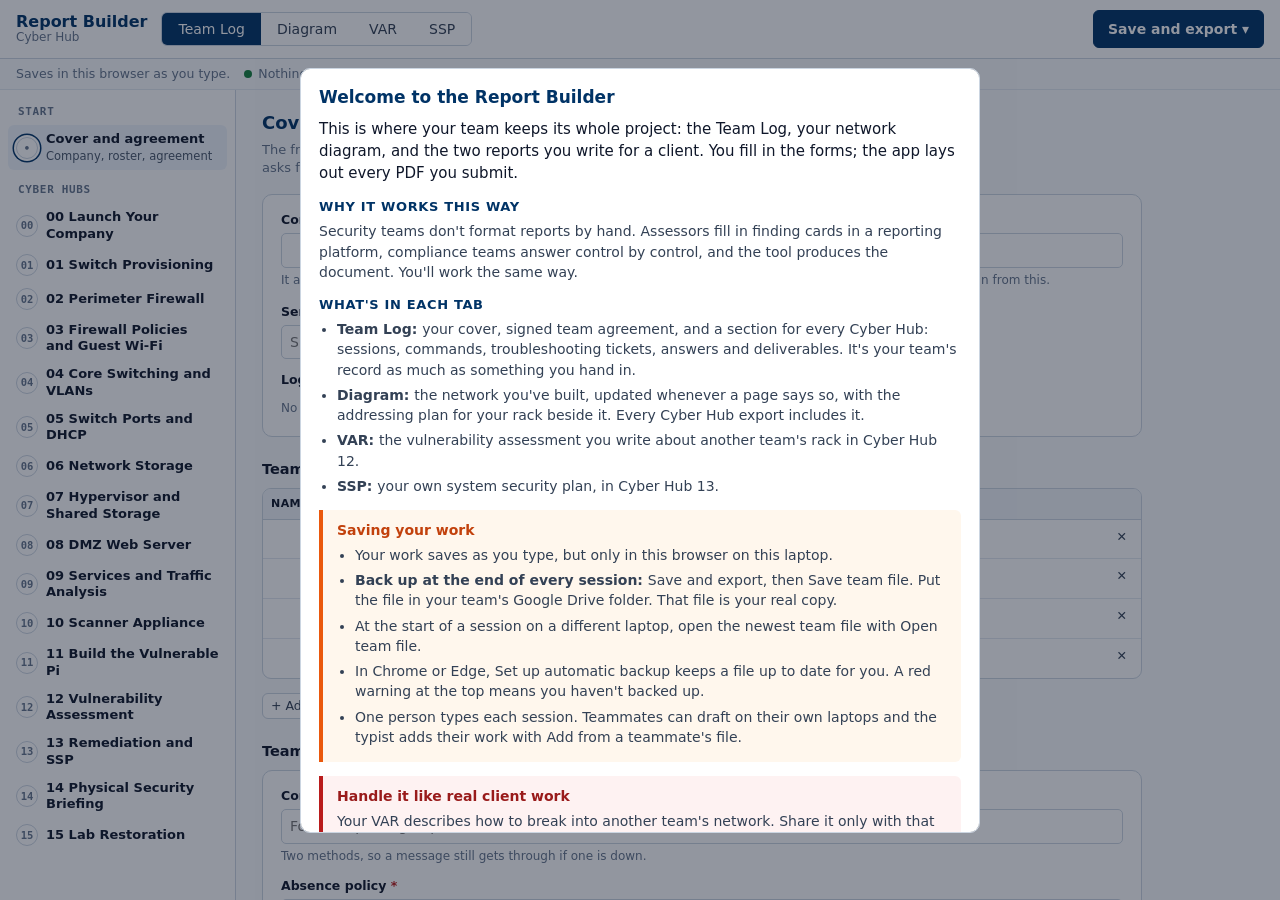
==== index.html @ 95450425 "Remove the logo hint text Co-Authored-By: Claude Opus 5.5 <noreply@anthropic.com> Claude-Session: ht" ====
<!doctype html><html lang="en"><head><meta charset="utf-8"><meta name="viewport" content="width=device-width, initial-scale=1">
<title>Report Builder</title><link rel="icon" type="image/svg+xml" href="data:image/svg+xml,%3Csvg%20xmlns%3D%22http%3A%2F%2Fwww.w3.org%2F2000%2Fsvg%22%20viewBox%3D%220%200%2064%2064%22%3E%3Crect%20width%3D%2264%22%20height%3D%2264%22%20rx%3D%2214%22%20fill%3D%22%23003366%22%2F%3E%3Cpath%20d%3D%22M32%209%2051%2016v15c0%2012-8%2020-19%2024-11-4-19-12-19-24V16z%22%20fill%3D%22none%22%20stroke%3D%22%23fff%22%20stroke-width%3D%224%22%20stroke-linejoin%3D%22round%22%2F%3E%3Cg%20fill%3D%22%23fff%22%3E%3Crect%20x%3D%2222%22%20y%3D%2222%22%20width%3D%2220%22%20height%3D%225%22%20rx%3D%221.5%22%2F%3E%3Crect%20x%3D%2222%22%20y%3D%2230%22%20width%3D%2220%22%20height%3D%225%22%20rx%3D%221.5%22%2F%3E%3Crect%20x%3D%2222%22%20y%3D%2238%22%20width%3D%2220%22%20height%3D%225%22%20rx%3D%221.5%22%2F%3E%3C%2Fg%3E%3Cg%20fill%3D%22%23f59e0b%22%3E%3Ccircle%20cx%3D%2237.5%22%20cy%3D%2224.5%22%20r%3D%221.4%22%2F%3E%3Ccircle%20cx%3D%2237.5%22%20cy%3D%2232.5%22%20r%3D%221.4%22%2F%3E%3Ccircle%20cx%3D%2237.5%22%20cy%3D%2240.5%22%20r%3D%221.4%22%2F%3E%3C%2Fg%3E%3C%2Fsvg%3E"><style>/* Report Builder. Same shell and palette as the Network Diagram app: top bar, section rail, work area, editor panel. Light only. */
:root{--navy:#003366;--navy2:#00264d;--ink:#0f172a;--body:#334155;--muted:#64748b;--border:#cbd5e1;--hair:#e2e8f0;--page:#f8fafc;--card:#fff;--soft:#f1f5f9;
 --sel:#2563eb;--ok:#15803d;--okbg:#f0fdf4;--warn:#b45309;--warnbg:#fffbeb;--err:#b91c1c;--errbg:#fef2f2;
 --crit:#7f1d1d;--high:#b91c1c;--med:#b45309;--low:#1d4ed8;--none:#64748b;
 --mono:ui-monospace,"Cascadia Mono",Consolas,Menlo,monospace;--sans:system-ui,-apple-system,"Segoe UI",Roboto,Arial,sans-serif;color-scheme:light}
[hidden]{display:none!important}
*{box-sizing:border-box}
html,body{margin:0;height:100%}
body{font:14px/1.45 var(--sans);color:var(--body);background:var(--page);display:flex;flex-direction:column}
button{font:inherit;color:var(--body);background:#fff;border:1px solid var(--border);border-radius:6px;padding:6px 11px;cursor:pointer}
button:hover{background:var(--soft)}
button.primary{background:var(--navy);border-color:var(--navy);color:#fff}
button.primary:hover{background:var(--navy2)}
button.danger{color:var(--err);border-color:#fecaca}
button.small{padding:3px 8px;font-size:12.5px}
button.ghost{border-color:transparent;background:transparent}
button.ghost:hover{background:var(--soft)}
button:disabled{opacity:.45;cursor:default}
button:focus-visible,input:focus-visible,select:focus-visible,textarea:focus-visible,[tabindex]:focus-visible{outline:2px solid var(--sel);outline-offset:2px}
input,select,textarea{font:inherit;color:var(--ink);border:1px solid var(--border);border-radius:5px;padding:6px 8px;background:#fff;width:100%;min-width:0}
textarea{resize:vertical;line-height:1.45;min-height:38px}
label{display:block;font-size:12.5px;font-weight:600;color:var(--ink);margin:0 0 4px}
.req{color:var(--err)}
.hintline{font-size:12px;color:var(--muted);margin:4px 0 0}
code{font:12.5px var(--mono)}

.bar{display:flex;align-items:center;gap:14px;flex-wrap:wrap;padding:10px max(16px,env(safe-area-inset-right,0px)) 10px max(16px,env(safe-area-inset-left,0px));background:#fff;border-bottom:1px solid var(--border)}
.brand{display:flex;flex-direction:column;line-height:1.15}
.brand b{color:var(--navy);font-size:16px}
.brand small{color:var(--muted);font-size:12px;max-width:220px;overflow:hidden;text-overflow:ellipsis;white-space:nowrap}
.seg{display:flex;border:1px solid var(--border);border-radius:6px;overflow:hidden}
.seg button{border:0;border-radius:0;padding:6px 16px}
.seg button[aria-selected=true]{background:var(--navy);color:#fff}
.who{display:flex;align-items:center;gap:6px;margin:0;font-weight:400;color:var(--muted);font-size:12.5px}
.who select{width:auto;max-width:170px}
.acts{display:flex;gap:6px;margin-left:auto;align-items:center}
.menu{position:relative}
.menu-list{position:absolute;right:0;top:calc(100% + 4px);background:#fff;border:1px solid var(--border);border-radius:8px;box-shadow:0 8px 24px rgba(15,23,42,.12);padding:5px;z-index:30;min-width:230px;display:flex;flex-direction:column}
.menu-list button{border:0;text-align:left;border-radius:5px}
.menu-list hr{border:0;border-top:1px solid var(--hair);margin:4px 0}

.savebar{display:flex;flex-wrap:wrap;gap:4px 14px;align-items:center;padding:6px max(16px,env(safe-area-inset-right,0px)) 6px max(16px,env(safe-area-inset-left,0px));font-size:12.5px;color:var(--muted);background:var(--page);border-bottom:1px solid var(--hair)}
.savebar.bad{background:var(--errbg);color:var(--err)}
.savebar button{padding:2px 8px;font-size:12px}
.bk{display:inline-flex;align-items:center;gap:6px}
.bk i{width:8px;height:8px;border-radius:50%;background:var(--muted)}
.bk.ok i{background:var(--ok)} .bk.amber{color:var(--warn)} .bk.amber i{background:var(--warn)} .bk.red{color:var(--err);font-weight:600} .bk.red i{background:var(--err)}

.main{flex:1;display:flex;min-height:0}
.rail{width:236px;flex:none;border-right:1px solid var(--border);background:#fff;padding:12px 8px 30px;overflow:auto}
.rail h3{font:600 11px/1 var(--mono);letter-spacing:.06em;text-transform:uppercase;color:var(--muted);margin:14px 10px 8px}
.rail h3:first-child{margin-top:4px}
.step{position:relative;display:grid;grid-template-columns:22px minmax(0,1fr);gap:8px;align-items:center;width:100%;text-align:left;border:0;border-radius:6px;padding:6px 8px;background:transparent}
.step:hover{background:var(--soft)}
.step[aria-current=true]{background:#eef4fb}
.step .n{width:22px;height:22px;border-radius:50%;border:1.5px solid var(--border);display:grid;place-items:center;font:600 10.5px/1 var(--mono);color:var(--muted);background:#fff}
.step[aria-current=true] .n{box-shadow:0 0 0 2px #fff,0 0 0 3.5px var(--navy)}
.step b{display:block;color:var(--ink);font-weight:600;font-size:13px;line-height:1.25}
.step small{display:block;color:#475569;font-size:11.5px}

.work{flex:1;min-width:0;overflow:auto;padding:20px 26px 60px}
.work > *{max-width:880px}
.work h2{font-size:18px;color:var(--navy);margin:0 0 4px}
.work h3{font-size:14.5px;color:var(--ink);margin:22px 0 8px}
.sub{margin:0 0 16px;color:var(--muted);font-size:13px;max-width:72ch}
.card{background:#fff;border:1px solid var(--border);border-radius:10px;padding:16px 18px;margin:0 0 14px}
.grid2{display:grid;grid-template-columns:repeat(2,minmax(0,1fr));gap:2px 18px}
.grid2 .wide{grid-column:1/-1}
.field{margin:0 0 12px;min-width:0}
.tools{display:flex;gap:8px;flex-wrap:wrap;margin:0 0 12px;align-items:center}
.note{border-left:3px solid var(--navy);background:#eef4fb;padding:10px 12px;border-radius:0 8px 8px 0;font-size:13px;margin:0 0 14px;color:var(--ink)}
.note.warn{border-color:var(--warn);background:var(--warnbg)}
.note.ok{border-color:var(--ok);background:var(--okbg)}
.empty{color:var(--muted);font-size:13px;padding:18px;border:1.5px dashed var(--border);border-radius:10px;text-align:center;background:#fff}

.tablewrap{margin:0 0 14px}
.tbox{border:1px solid var(--border);border-radius:9px;overflow-x:auto;background:#fff;margin:0 0 6px}
table.edit{border-collapse:collapse;width:100%;font-size:13px}
table.edit th{background:var(--soft);font-size:11px;letter-spacing:.04em;text-transform:uppercase;color:var(--ink);text-align:left;padding:7px 8px;border-bottom:1px solid var(--border);white-space:nowrap}
table.edit td{padding:4px 5px;border-bottom:1px solid var(--hair);vertical-align:top;min-width:90px}
table.edit tr:last-child td{border-bottom:0}
table.edit td input,table.edit td textarea,table.edit td select{border-color:transparent;background:transparent;padding:5px 6px}
table.edit td input:hover,table.edit td textarea:hover{border-color:var(--hair)}
table.edit td input:focus,table.edit td textarea:focus{border-color:var(--border);background:#fff}
table.edit td.mono input,table.edit td.mono{font-family:var(--mono);font-size:12.5px}
table.edit .rowacts{width:34px;min-width:34px;text-align:center}
table.edit .fixed{display:block;padding:5px 6px;color:var(--ink)}
table.edit td.ref-col .fixed{color:var(--muted);font-size:12.5px;min-width:180px}
table.edit td.pattern .fixed{font-family:var(--mono);color:var(--muted);font-size:12.5px}

.well{display:flex;flex-wrap:wrap;gap:8px;align-items:center;border:1.5px dashed var(--border);border-radius:9px;padding:8px;background:var(--page);min-height:56px}
.well.over{border-color:var(--sel);background:#eff6ff}
.thumb{position:relative;margin:0;width:120px;height:80px;border:1px solid var(--border);border-radius:6px;overflow:hidden;background:#fff}
.thumb img{width:100%;height:100%;object-fit:cover;display:block}
.thumb .x{position:absolute;top:2px;right:2px;background:rgba(255,255,255,.92);padding:0 6px}
.thumb .missing{display:grid;place-items:center;height:100%;font-size:11px;color:var(--err)}
.wellhint{font-size:12px;color:var(--muted)}

.qa{border-top:1px solid var(--hair);padding-top:10px;margin-top:10px}
.qa:first-of-type{border-top:0;margin-top:0;padding-top:0}
.qa p.q{margin:0 0 6px;color:var(--ink);font-weight:600}
.deliv{border:1px solid var(--border);border-radius:9px;margin:0 0 12px;overflow:hidden;background:#fff}
.deliv header{display:flex;justify-content:space-between;gap:10px;align-items:center;background:var(--navy);color:#fff;padding:10px 18px}
.deliv header b{font-size:13.5px}
.deliv header span{font-size:11px;background:#fff;color:var(--navy);border-radius:4px;padding:1px 7px;font-weight:600}
.deliv .in{padding:14px 18px 16px}
.deliv .in p{margin:0 0 8px;font-size:13px}
.checks{margin:0 0 10px;padding:0;list-style:none;font-size:12.5px;color:var(--muted)}
.checks li::before{content:"✓ ";color:var(--ok)}

.tally{display:flex;gap:8px;flex-wrap:wrap;margin:0 0 12px}
.tally span{display:inline-flex;align-items:center;gap:6px;border:1px solid var(--border);background:#fff;border-radius:999px;padding:3px 10px;font-size:12.5px;font-variant-numeric:tabular-nums}
.tally i{width:8px;height:8px;border-radius:50%}
.flist{display:flex;flex-direction:column;gap:8px}
.frow{display:grid;grid-template-columns:64px minmax(0,1fr) auto;gap:12px;align-items:center;background:#fff;border:1px solid var(--border);border-radius:9px;padding:9px 12px;cursor:pointer;text-align:left;width:100%}
.frow:hover{border-color:#94a3b8;background:#fff}
.frow[aria-current=true]{border-color:var(--navy);box-shadow:0 0 0 1px var(--navy)}
.frow .t{display:block;color:var(--ink);font-weight:600}
.frow .m{display:block;color:var(--muted);font-size:12.5px}
.frow.dim{opacity:.6}
.sev{display:inline-flex;flex-direction:column;align-items:center;justify-content:center;border-radius:7px;color:#fff;padding:5px 0;width:64px;font-variant-numeric:tabular-nums;line-height:1.1}
.sev b{font:600 15px/1 var(--mono)}
.sev small{font-size:10px;letter-spacing:.04em;text-transform:uppercase;margin-top:3px}
.sev.mini{width:auto;padding:2px 7px;flex-direction:row;gap:5px;border-radius:5px}
.sev.mini b{font-size:12px}
.pill{font-size:11.5px;font-weight:600;border-radius:999px;padding:2px 8px;border:1px solid var(--border);white-space:nowrap;color:var(--muted);background:#fff}
.pill.confirmed{color:var(--ok);border-color:#86efac;background:var(--okbg)}
.pill.false-positive{text-decoration:line-through}
.pill.not-verified{color:var(--warn);border-color:#fcd34d;background:var(--warnbg)}
.pill.new{color:var(--sel);border-color:#bfdbfe;background:#eff6ff}

.panel{width:460px;flex:none;border-left:1px solid var(--border);background:#fff;overflow:auto;padding:16px 18px 60px}
.panel h2{font-size:16px;color:var(--navy);margin:0 0 12px;display:flex;justify-content:space-between;align-items:center;gap:8px}
.chips{display:flex;flex-wrap:wrap;gap:6px}
.chip{display:inline-flex;align-items:center;gap:6px;border:1px solid var(--border);border-radius:999px;padding:3px 10px;font-size:12.5px;background:#fff}
.chip[aria-pressed=true]{background:#eef4fb;border-color:var(--navy);color:var(--navy);font-weight:600}
.chip code{font-size:11.5px}
.cvss{border:1px solid var(--border);border-radius:9px;padding:10px 12px;background:var(--page)}
.cvss-head{display:flex;align-items:center;gap:12px;margin:0 0 8px}
.cvss-head code{color:var(--muted);word-break:break-all;font-size:11.5px}
.metric{display:grid;grid-template-columns:120px minmax(0,1fr);gap:8px;align-items:center;margin:4px 0}
.metric span{font-size:12px}
.opts{display:flex;flex-wrap:wrap;border:1px solid var(--border);border-radius:6px;overflow:hidden;background:#fff;width:max-content;max-width:100%}
.opts button{border:0;border-right:1px solid var(--hair);border-radius:0;padding:4px 9px;font-size:12px}
.opts button:last-child{border-right:0}
.opts button[aria-pressed=true]{background:var(--navy);color:#fff}
.seg3{display:flex;gap:6px;flex-wrap:wrap}
.seg3 button[aria-pressed=true]{border-color:var(--navy);background:#eef4fb;color:var(--navy);font-weight:600}
.ref{font-size:12px;color:var(--muted);background:var(--soft);border-radius:6px;padding:8px 10px;margin:6px 0 0;white-space:pre-wrap;max-height:180px;overflow:auto}

.ctrl{border:1px solid var(--border);border-radius:9px;background:#fff;margin:0 0 12px;padding:12px 14px}
.ctrl h3{margin:0 0 2px;font-size:14px;color:var(--navy)}
.ctrl .rq{margin:0 0 8px;font-size:13px;color:var(--ink)}
.missing-list{margin:0 0 14px;padding-left:18px;font-size:13px}

.toast{position:fixed;left:50%;bottom:calc(20px + env(safe-area-inset-bottom,0px));transform:translateX(-50%);background:var(--ink);color:#fff;padding:9px 16px;border-radius:8px;font-size:13px;z-index:60;max-width:min(560px,calc(100vw - 32px));box-shadow:0 8px 24px rgba(15,23,42,.25)}
.toast.bad{background:var(--err)}
.modal{position:fixed;inset:0;background:rgba(15,23,42,.45);display:grid;place-items:center;z-index:50;padding:16px}
.modal .card{max-width:560px;width:100%;max-height:85vh;overflow:auto;margin:0}
.modal h2{margin:0 0 10px;font-size:17px;color:var(--navy)}
.modal p{margin:0 0 10px}
.m-acts{display:flex;justify-content:flex-end;gap:8px;flex-wrap:wrap;margin-top:14px}
.hist{list-style:none;margin:0;padding:0;max-height:50vh;overflow:auto}
.hist li{display:flex;justify-content:space-between;gap:10px;align-items:center;border-bottom:1px solid var(--hair);padding:7px 0;font-size:13px}

#print{display:none}
#dframe{flex:1;border:0;width:100%;min-height:0;background:#fff}
#dframe.offstage{position:absolute;left:-20000px;top:0;width:1400px;height:900px;visibility:hidden;flex:none}
.main.diagram{overflow:hidden}
@media (max-width:900px){.main.diagram{min-height:calc(100vh - 120px)}}

@media (max-width:1150px){.panel{width:400px}}
@media (max-width:900px){
 .main{flex-direction:column;overflow:auto}
 .rail{width:auto;border-right:0;border-bottom:1px solid var(--border);display:flex;gap:4px;overflow-x:auto;padding:8px}
 .rail h3{display:none}
 .step{width:auto;flex:none}
 .step small{display:none}
 .work,.panel{overflow:visible}
 .work{padding:16px max(16px,env(safe-area-inset-right,0px)) 32px max(16px,env(safe-area-inset-left,0px))}
 .panel{width:auto;border-left:0;border-top:1px solid var(--border)}
 .grid2{grid-template-columns:minmax(0,1fr)}
 .acts{margin-left:0}
}

/* ------------------------------------------------ printed documents
   Same tokens and components as the Canvas pages (cyber-hub components.py, canvas-style-guide.html):
   navy section headings over a hairline rule, navy table headers with zebra rows, deliverable-style cards. */
.doc{--ink:#0f172a;--head:#1e293b;--body:#334155;--muted:#64748b;--border:#cbd5e1;--hair:#e2e8f0;--zebra:#f1f5f9;--check:#006633;
 font:10.5pt/1.5 -apple-system,BlinkMacSystemFont,"Segoe UI",Roboto,Helvetica,Arial,sans-serif;color:var(--body);-webkit-print-color-adjust:exact;print-color-adjust:exact}
.doc .page{break-after:page}
.doc .cov{min-height:9.2in;display:flex;flex-direction:column}
.doc .cov .band{height:10pt;background:var(--navy);margin:0 0 .5in}
.doc .cov .logos{display:flex;justify-content:space-between;align-items:center;min-height:1.4in;margin-bottom:.9in}
.doc .cov .logos img{max-height:1.4in;max-width:3in}
.doc .cov .kick{font-weight:700;font-size:9pt;letter-spacing:.12em;color:var(--navy);text-transform:uppercase}
.doc .cov h1{font-size:30pt;line-height:1.1;margin:8pt 0 10pt;color:var(--navy)}
.doc .cov .for{font-size:15pt;color:var(--head);margin:0 0 28pt}
.doc .cov dl{display:grid;grid-template-columns:1.6in 1fr;gap:6pt 12pt;font-size:10.5pt;margin:0;border-top:2pt solid var(--hair);padding-top:14pt}
.doc .cov dt{color:var(--navy);font-weight:700} .doc .cov dd{margin:0;color:var(--body)}
.doc .cov .conf{margin-top:auto;font-size:9pt;color:var(--muted);border-top:1pt solid var(--hair);padding-top:8pt}
.doc .runhead{font-weight:700;font-size:8.5pt;letter-spacing:.12em;color:var(--navy);text-transform:uppercase;margin:0 0 4pt}
.doc h1.s{font-size:15pt;line-height:1.3;color:var(--navy);margin:22pt 0 10pt;padding-bottom:4pt;border-bottom:2pt solid var(--hair);break-after:avoid}
.doc h2.s{font-size:12pt;color:var(--head);margin:14pt 0 6pt;break-after:avoid}
.doc h3.s{font-size:11pt;color:var(--navy);margin:12pt 0 4pt;break-after:avoid}
.doc p{margin:0 0 7pt;white-space:pre-wrap}
.doc ol,.doc ul{margin:0 0 8pt;padding-left:18pt}
.doc .blank{color:var(--muted);font-style:italic}
.doc table{border-collapse:collapse;width:100%;margin:4pt 0 12pt;font-size:9.5pt;background:#fff;break-inside:auto}
.doc tr{break-inside:avoid}
.doc th,.doc td{border:.75pt solid var(--border);padding:5pt 7pt;text-align:left;vertical-align:top}
.doc thead th{background:var(--navy);color:#fff;font-weight:600}
.doc tbody tr:nth-child(even) td{background:var(--zebra)}
.doc table.form th{background:var(--zebra);color:var(--navy);font-weight:700;width:1.9in}
.doc table.form tbody tr:nth-child(even) td{background:#fff}
.doc td.mono,.doc code{font-family:Consolas,Menlo,Monaco,"Courier New",monospace;font-size:9pt;color:var(--ink)}
.doc .sevtag{display:inline-block;color:#fff;border-radius:3pt;padding:1pt 6pt;font-weight:700;font-size:8.5pt;white-space:nowrap}
.doc .card{border:1pt solid var(--border);border-radius:5pt;margin:0 0 12pt;overflow:hidden;break-inside:avoid-page;background:#fff}
.doc .card .ch{display:flex;gap:10pt;align-items:center;justify-content:space-between;background:var(--navy);color:#fff;padding:6pt 10pt}
.doc .card .ch b{font-size:11pt}
.doc .card .ch .tag{background:#fff;color:var(--navy);border-radius:3pt;padding:1pt 6pt;font-size:8pt;font-weight:700;white-space:nowrap}
.doc .card .ch code{color:#cbd5e1;font-size:8pt;display:block;margin-top:1pt}
.doc .card .cb{padding:8pt 10pt}
.doc .card table{margin:0;border:0}
.doc .card table th{width:1.6in;border-left:0}
.doc .card table td{border-right:0}
.doc .card tr:first-child th,.doc .card tr:first-child td{border-top:0}
.doc .card tr:last-child th,.doc .card tr:last-child td{border-bottom:0}
.doc .card figure{margin:8pt 10pt}
.doc figure{margin:6pt 0 12pt;break-inside:avoid}
.doc figure img{display:block;max-width:100%;max-height:6.5in;border:1pt solid var(--border);border-radius:4pt}
.doc figcaption{font-size:8.5pt;color:var(--muted);margin-top:3pt}
.doc .bar5{display:flex;height:8pt;border-radius:4pt;overflow:hidden;margin:4pt 0 12pt;background:var(--zebra)}
.doc .counts th,.doc .counts td{text-align:center;width:20%}
.doc .counts td{font-size:16pt;font-weight:700;color:var(--ink);background:#fff!important}
.doc .counts thead th{border-top-width:4pt}
.doc .sig{display:inline-block;min-width:2.5in;border-bottom:.75pt solid var(--ink);font-family:"Segoe Script","Brush Script MT",cursive;font-size:14pt;padding:0 4pt}

@media print{
 @page{size:letter;margin:.7in .75in .8in;@bottom-right{content:"Page " counter(page) " of " counter(pages);font:8pt system-ui,sans-serif;color:#64748b}}
 body{display:block;background:#fff}
 .bar,.savebar,.main,.toast,.modal{display:none!important}
 #print{display:block}
}
.sr{position:absolute;width:1px;height:1px;overflow:hidden;clip:rect(0 0 0 0)}

/* save-and-export menu */
button.big{padding:8px 14px;font-weight:600}
.menu-list .mh{margin:6px 10px 2px;font:600 10.5px/1 var(--mono);letter-spacing:.06em;text-transform:uppercase;color:var(--muted)}
/* signatures */
.signs{display:flex;flex-direction:column;gap:8px}
.signrow{display:grid;grid-template-columns:minmax(120px,200px) minmax(0,1fr) auto auto;gap:12px;align-items:center;min-height:36px;padding:4px 0;border-bottom:1px solid var(--hair)}
.signrow > button.small:not(.ghost){justify-self:start}
.signname{font-weight:600}
.sigmark{font-family:"Segoe Script","Brush Script MT","Lucida Handwriting",cursive;font-size:18px;color:var(--navy);border-bottom:1px solid var(--ink);padding:0 6px}
.signrow label{margin:0;font-weight:600}
.signin.signed{font-family:"Segoe Script","Brush Script MT","Lucida Handwriting",cursive;font-size:17px;color:var(--navy);border-color:var(--ok);background:var(--okbg)}
.signdate{font-size:12px;color:var(--ok);font-weight:600}
@media (max-width:600px){.signrow{grid-template-columns:minmax(0,1fr)}}
/* problem cards */
.plist{display:flex;flex-direction:column;gap:10px;margin:0 0 14px;align-items:flex-start}
.pcard{width:100%;border:1px solid var(--border);border-radius:9px;background:#fff;overflow:hidden}
.pcard-h{display:flex;justify-content:space-between;align-items:center;background:var(--navy);color:#fff;padding:8px 18px}
.pcard-h .ghost{color:#fff}
.pcard-h .ghost:hover{background:rgba(255,255,255,.15)}
/* Everything under the header sits inside the card's padding, as in the style guide's cards */
.pcard > :not(.pcard-h){margin-left:18px;margin-right:18px}
.pcard > .pcard-h + *{margin-top:14px}
.pcard > .grid2{margin-top:10px}
.pcard-f{margin-bottom:16px}
.pcard-f .well{margin-bottom:10px}
.pcard-h b{margin-right:auto}
.tstat{font-size:11px;font-weight:700;background:#fff;color:var(--warn);border-radius:4px;padding:1px 7px;margin-right:8px}
.pcard.resolved .tstat{color:var(--ok)}
.pcard.resolved .pcard-h{background:#1f5f3a}
/* backup reminder: the style guide's caution callout */
#backup{display:inline-flex;align-items:center;gap:8px;flex-wrap:wrap}
.bkwarn{display:inline-flex;align-items:center;gap:10px;border-left:4px solid #ea580c;background:#fff7ed;color:#c2410c;padding:4px 10px;border-radius:0 6px 6px 0;font-weight:600}
.bkwarn.red{border-color:#b91c1c;background:#fef2f2;color:#991b1b}
.bkwarn button{font-weight:600}
/* the backup warning pulses softly in red until the team backs up */
.bkwarn{border-color:#b91c1c;background:#fef2f2;color:#991b1b}
@media (prefers-reduced-motion:no-preference){
 .bkwarn{animation:bkpulse 2.4s ease-in-out infinite}
 @keyframes bkpulse{0%,100%{background:#fef2f2;box-shadow:0 0 0 0 rgba(185,28,28,0)}50%{background:#fecaca;box-shadow:0 0 0 4px rgba(185,28,28,.18)}}
}

/* welcome */
.modal .card.wide{max-width:680px}
.wlead{font-size:15px;color:var(--ink)}
.wsec h3{font-size:13px;color:var(--navy);margin:14px 0 4px;text-transform:uppercase;letter-spacing:.05em}
.wsec ul{margin:0;padding-left:18px}
.wsec li{margin:0 0 5px}

/* Cyber Hub 15 restoration record */
table.edit.restore td.ctr{text-align:center;vertical-align:middle}
.tickbox{display:inline-flex;align-items:center;justify-content:center;min-width:32px;min-height:32px;cursor:pointer}
.tickbox input{width:20px;height:20px;accent-color:var(--navy,#003366);cursor:pointer}
.card.signoff .grid2{margin-top:10px}
.signed-by{display:flex;gap:14px;align-items:center}
.signed-by .seal{display:inline-flex;align-items:center;justify-content:center;width:40px;height:40px;border-radius:50%;background:#1f5f3a;color:#fff;font-size:22px;font-weight:700;flex:none}
.signed-by code{font-size:15px;letter-spacing:.06em;background:#eef2f7;padding:2px 6px;border-radius:4px}
.doc table.restore td:nth-child(3),.doc table.restore td:last-child,.doc table.restore th:last-child{white-space:nowrap}
/* Cover logo: shown on a checkerboard so a transparent background is visible */
.logowell{display:flex;flex-wrap:wrap;align-items:center;gap:12px}
.logoprev{padding:6px;border:1px solid var(--border);border-radius:6px;background:#fff conic-gradient(#eef2f7 25%,#fff 0 50%,#eef2f7 0 75%,#fff 0) 0 0/14px 14px}
.logoprev img{display:block;max-height:72px;max-width:240px}
.logowell .tools{margin:0}
/* Callouts, as in the Canvas style guide */
.callout{border-left:4px solid var(--c);background:var(--cb);border-radius:0 6px 6px 0;padding:10px 14px;margin:14px 0 4px}
.callout .ct{margin:0 0 4px;font-weight:700;color:var(--ct)}
.callout ul{margin:0;padding-left:18px}.callout li{margin:0 0 5px}.callout p:last-child{margin-bottom:0}
.callout.caution{--c:#ea580c;--cb:#fff7ed;--ct:#c2410c}
.callout.danger{--c:#b91c1c;--cb:#fef2f2;--ct:#991b1b}
.callout.note{--c:#003366;--cb:#f1f5f9;--ct:#003366}
/* Ticket work log */
.wlog{margin:12px 0}
.wlog>label{display:block;font-weight:600;margin-bottom:6px}
.wl-entry{border:1px solid var(--border);border-left:4px solid #94a3b8;border-radius:0 6px 6px 0;padding:12px 16px 14px;margin:0 0 10px;background:var(--page)}
.wl-entry.o-ruled-out{border-left-color:#b91c1c}.wl-entry.o-confirmed{border-left-color:#1f5f3a}
.wl-h{display:flex;align-items:center;gap:10px;flex-wrap:wrap;margin-bottom:4px}
.wl-h select{width:auto;margin-left:auto}
.grid3{display:grid;grid-template-columns:repeat(3,minmax(0,1fr));gap:10px}
@media (max-width:820px){.grid3{grid-template-columns:1fr}}
.doc p.lbl{font-weight:700;color:var(--navy);margin:6pt 0 3pt}
/* One spacing rhythm: an add button sits 8px under its table, list or log; boxes stacked inside a section get 10px. */
.tablewrap > button,.wlog > button{margin-top:8px}
.tablewrap{margin:0 0 18px}
.well + .field,.well + textarea{margin-top:10px}
.field + .wlog,.wlog + .grid2{margin-top:14px}
.gbref{margin-top:12px;padding-top:10px;border-top:1px solid var(--hair)}
.gbrow{display:flex;align-items:center;justify-content:space-between;gap:10px;flex-wrap:wrap;font-size:13px;color:var(--ink)}
.gbref .hintline{margin:6px 0 0}
.wl-entry .field{margin-bottom:0}
/* Text boxes inside tables grow by themselves, so the resize grip is only clutter there */
table.edit textarea{resize:none}
</style></head><body>
<header class="bar">
 <div class="brand"><b>Report Builder</b><small id="brand-co">Cyber Hub</small></div>
 <div class="seg" role="tablist" aria-label="Document">
  <button role="tab" id="tab-log" data-tab="log" aria-selected="true">Team Log</button>
  <button role="tab" id="tab-diagram" data-tab="diagram" aria-selected="false">Diagram</button>
  <button role="tab" id="tab-var" data-tab="var" aria-selected="false">VAR</button>
  <button role="tab" id="tab-ssp" data-tab="ssp" aria-selected="false">SSP</button>
 </div>
 <div class="acts">
  <div class="menu"><button id="b-file" class="primary big" aria-haspopup="true" aria-expanded="false">Save and export <span aria-hidden="true">▾</span></button>
   <div class="menu-list" id="filemenu" hidden>
    <p class="mh">Export</p>
    <button id="b-export">Export PDF of this tab</button>
    <p class="mh">Save your work</p>
    <button id="b-save">Save team file (backup)</button>
    <button id="b-setup">Set up automatic backup</button>
    <button id="b-open">Open team file</button>
    <button id="b-merge">Add from a teammate's file</button>
    <button id="b-history">History</button>
    <hr>
    <button id="b-help">About and how saving works</button>
   </div></div>
 </div>
</header>
<div class="savebar" id="savebar"><span id="saved" role="status"></span><span id="backup"></span></div>
<main class="main">
 <nav class="rail" id="rail" aria-label="Sections"></nav>
 <section class="work" id="work"></section>
 <aside class="panel" id="panel" aria-label="Editor" hidden></aside>
</main>
<div id="print" aria-hidden="true"></div>
<div class="toast" id="toast" role="status" hidden></div>
<div class="modal" id="modal" hidden><div class="card" role="dialog" aria-modal="true" aria-labelledby="m-title"><h2 id="m-title"></h2><div id="m-body"></div><div class="m-acts" id="m-acts"></div></div></div>
<script>// ------------------------------------------------------------------ course data
// Only what the course pages already show students. No answers, no expected values (spec section 2).
// LABS is generated from the course pages by tools/labs.py and injected by build.mjs.
const LABS = [{"num":"00","title":"Launch Your Company","questions":[],"deliverables":[{"n":"1","title":"Company profile","role":"Team","kind":"Document","instr":"In the Report Builder, export Cyber Hub 00 as a PDF. It holds your cover page and team agreement.","checks":[["Company","Name and original logo"],["Roster","Every team member"],["Agreement","Communication methods and missed labs, signed by every member"]]},{"n":"2","title":"Rack and stack","role":"Server","kind":"Photo","instr":"Take a photo of your team holding the server off its rails.","checks":[["Lifted","The server is off the rails, held by two people, one on each side"]]}]},{"num":"01","title":"Switch Provisioning","questions":[],"deliverables":[{"n":"1","title":"OOB interface summary","role":"Core switch","kind":"Screenshot","instr":"Show the switch's interface IP summary in the console window.","checks":[["Prompt","Shows the hostname rackR-core-sw"],["OOB address","192.168.1.254 / 255.255.255.0"],["Window","The whole console window is visible and uncropped"]]},{"n":"2","title":"Saved configuration","role":"Core switch","kind":"Screenshot","instr":"Show the startup configuration after saving.","checks":[["Hostname","Present in the startup configuration"],["OOB address","Present in the startup configuration"],["Window","The whole console window is visible and uncropped"]]}]},{"num":"02","title":"Perimeter Firewall","questions":[],"deliverables":[{"n":"1","title":"Interface settings","role":"Firewall","kind":"Screenshot","instr":"Show the firewall's network interfaces list.","checks":[["Addresses","wan1, internal and dmz match the table in Part 4"],["Access","Administrative access matches the table"],["Hostname","Shows rackR-fw"]]},{"n":"2","title":"Static routes","role":"Firewall","kind":"Screenshot","instr":"Show the static route list, or the routing table from the CLI.","checks":[["Default route","0.0.0.0/0 through 10.R.200.1"],["Internal routes","Management, Data and Storage through 10.R.100.254"]]},{"n":"3","title":"Provider services","role":"Firewall","kind":"Screenshot","instr":"Show the firewall CLI pinging your provider's gateway and the lab name server, then the NTP status.","checks":[["Gateway","Replies from 10.R.200.1"],["DNS","ns.lab resolves to 203.0.113.10 and replies"],["Time","The NTP server 203.0.113.10 is synchronized"]]}]},{"num":"03","title":"Firewall Policies and Guest Wi-Fi","questions":["Upstream_Services and DMZ_to_Repo each allow one destination and a few services. Which of your devices will use them, and what would they lose without them?"],"deliverables":[{"n":"1","title":"Policies and virtual IPs","role":"Firewall","kind":"Screenshot","instr":"Show the firewall policy table and the virtual IP list.","checks":[["Policies","All seven policies with the services and NAT settings above"],["VIPs","All three mappings point into the DMZ"]]},{"n":"2","title":"Guest network lease","role":"Firewall","kind":"Screenshot","instr":"Show the guest interface's DHCP leases.","checks":[["SSID","[Company]-Guest"],["Lease","The guest laptop has an address in 10.R.50.0/24"]]},{"n":"3","title":"Guest isolation","role":"Laptop","kind":"Screenshot","instr":"On the guest network, show the laptop's address beside a failed attempt to reach the firewall.","checks":[["Address","In 10.R.50.0/24"],["Blocked","10.R.100.1 does not respond"]]}]},{"num":"04","title":"Core Switching and VLANs","questions":["The plan leaves VLAN 1 unused and puts unused ports in VLAN 999. What could happen if a stray cable were plugged into an unconfigured port otherwise?","Which VLANs get no SVI, and why?","Which next hop did you use for the default route, and why that address?"],"deliverables":[{"n":"1","title":"Management services","role":"Core switch","kind":"Screenshot","instr":"Show the TCP/UDP services page.","checks":[["Enabled","SSH and HTTPS"],["Disabled","Telnet and HTTP"]]},{"n":"2","title":"VLAN table","role":"Core switch","kind":"Screenshot","instr":"Show the VLAN table.","checks":[["VLANs","Every VLAN in the plan, with matching IDs and names"]]},{"n":"3","title":"VLAN interfaces","role":"Core switch","kind":"Screenshot","instr":"Show the IPv4 interfaces list.","checks":[["SVIs","An SVI for each VLAN the switch routes, matching your addressing plan"],["No extras","No SVI on a VLAN the switch shouldn't route"]]}]},{"num":"05","title":"Switch Ports and DHCP","questions":["Before you test: if the switch's default route were missing, which row would fail first, and why?","After you test: what does each passing row prove? Explain any result that didn't match your prediction."],"deliverables":[{"n":"1","title":"Port settings","role":"Core switch","kind":"Screenshot","instr":"Show the interface and VLAN membership settings.","checks":[["Trunk","XG3 with the right untagged and tagged VLANs"],["Access","Every other port matches the port map"],["Parking","XG6 to XG8 in VLAN 999 and shut down"]]},{"n":"2","title":"Connectivity checkpoint","role":"Laptop","kind":"Screenshot","instr":"Show your laptop's address in a terminal beside the firewall login page, loaded from the Data VLAN.","checks":[["Address","From the Data pool"],["Page","The firewall login page at https://10.R.100.1"]]}]},{"num":"06","title":"Network Storage","questions":["How many drives can fail before this pool loses data?","What does RAID 5 give up in exchange for that protection?","Your Data laptop can ping the NAS. Can it also open the NAS's login page, and should it be able to?"],"deliverables":[{"n":"1","title":"NAS discovery","role":"Core switch","kind":"Screenshot","instr":"Show the DHCP bindings page.","checks":[["Bindings","Your laptop and the NAS"]]},{"n":"2","title":"DSM Info Center","role":"NAS","kind":"Screenshot","instr":"Show DSM's Info Center.","checks":[["Address","The NAS's fixed address from your addressing plan"],["Version","The DSM version is visible"]]},{"n":"3","title":"NFS permissions","role":"NAS","kind":"Screenshot","instr":"Show the NFS service and the share's NFS permissions.","checks":[["Service","NFS enabled"],["Clients","Only the subnets that need the share"],["Squash","No mapping"]]},{"n":"4","title":"Storage reachability","role":"Laptop","kind":"Screenshot","instr":"Show a successful ping to the NAS.","checks":[["Source","A laptop on the Data or Management VLAN"],["Target","10.R.30.10"]]}]},{"num":"07","title":"Hypervisor and Shared Storage","questions":["XG3 is a trunk. Why does vmbr0 have to be VLAN-aware for your VMs to use it?"],"deliverables":[{"n":"1","title":"Proxmox console","role":"Hypervisor","kind":"Photo","instr":"Take a photo of the server monitor showing the Proxmox console.","checks":[["Address","The web interface address on the Management VLAN"],["Legible","The text is sharp and readable"]]},{"n":"2","title":"Bridge and storage","role":"Hypervisor","kind":"Screenshot","instr":"Show vmbr0's settings and the Datacenter storage list.","checks":[["Bridge","VLAN-aware is on"],["Storage","The NFS share is active"]]}]},{"num":"08","title":"DMZ Web Server","questions":["If you left the VM's VLAN tag blank, which network would it land on, and why?","For each test, which firewall policy or setting from Cyber Hub 03 makes it work?","The laptop on CyberHub-Internet opens your public name instead of the web server's address. Which address does that name resolve to, and why can't it be the web server's own?"],"deliverables":[{"n":"1","title":"Web server VM","role":"Hypervisor","kind":"Screenshot","instr":"Show the VM's hardware summary.","checks":[["Network","Tagged into the DMZ VLAN"],["Disk","On the NFS storage"]]},{"n":"2","title":"Page from the internet","role":"Laptop","kind":"Screenshot","instr":"Show your company homepage loaded on a laptop on CyberHub-Internet, with the laptop's address beside it.","checks":[["Address bar","http://www.rackR.lab"],["Content","Your company homepage with its logo"],["Outside","A terminal shows the laptop's 198.51.100.x address"]]},{"n":"3","title":"Page from the guest Wi-Fi","role":"Laptop","kind":"Screenshot","instr":"Show your company homepage loaded from a laptop on the guest Wi-Fi.","checks":[["Address bar","http://10.R.40.10"],["Network","The laptop is on [Company]-Guest"]]}]},{"num":"09","title":"Services and Traffic Analysis","questions":["Which settings from Cyber Hub 04 protect the switch's own logins from this kind of capture?"],"deliverables":[{"n":"1","title":"FTP server VM","role":"Hypervisor","kind":"Screenshot","instr":"Show the VM's hardware summary.","checks":[["Network","Tagged into the DMZ VLAN"],["Disk","On the NFS storage"]]},{"n":"2","title":"FTP installation","role":"FTP server","kind":"Screenshot","instr":"Show the install output and the service status.","checks":[["Install","Completes without errors"],["Status","Active"]]},{"n":"3","title":"Cleartext password","role":"Laptop","kind":"Screenshot","instr":"Show the Wireshark packet with the password.","checks":[["Packet","The password is visible in plain text"],["Server","10.R.40.11"]]}]},{"num":"10","title":"Scanner Appliance","questions":["Why give the scanner its own narrow, logged policy instead of widening an existing one?","Which finding on the FTP server matches what you captured in Cyber Hub 09?","Pick one other finding. Is it a real risk for your company, or something you would accept? Why?"],"deliverables":[{"n":"1","title":"Scanner appliance","role":"Hypervisor","kind":"Screenshot","instr":"Show the scanner VM's summary in Proxmox beside Greenbone's feed status.","checks":[["VM","rackR-scan running, disk on the NFS storage"],["Feed","The last sync date is shown"]]},{"n":"2","title":"Baseline scan","role":"Laptop","kind":"Screenshot","instr":"Show the results summary of the DMZ baseline scan.","checks":[["Targets","Both DMZ servers"],["Status","The scan is complete"]]}]},{"num":"11","title":"Build the Vulnerable Pi","questions":[],"deliverables":[{"n":"1","title":"Self-scan results","role":"Laptop","kind":"Screenshot","instr":"Show Greenbone's results for your Pi.","checks":[["Target","Your Pi's address on the Data VLAN"],["Findings","All four planted weaknesses appear"]]},{"n":"2","title":"Private answer key","role":"Instructor only","kind":"Document","instr":"Submit the answer key from Part 3 to the instructor only.","checks":[["Weaknesses","All four, each with how it was configured"],["Fixes","Exact steps to fix each one"]]}]},{"num":"12","title":"Vulnerability Assessment","questions":["The WAN scan found open ports even though ping is off. What does that say about hiding a device from ping?","Compare the two views. Which of the target's services can anyone on the internet reach, and which only an insider? Which would you fix first, and why?"],"deliverables":[{"n":"1","title":"Hosted appliance","role":"Laptop","kind":"Screenshot","instr":"Show your appliance's web interface, reached from your laptop on the target's Data VLAN.","checks":[["Address","The appliance's address on the target's Data VLAN"],["Feed","The feed date is visible"]]},{"n":"2","title":"Network map","role":"Laptop","kind":"Screenshot","instr":"Show the Nmap results.","checks":[["Internal","Live hosts on the target's Data and DMZ subnets"],["External","Open ports and services on the target's WAN address, scanned from CyberHub-Internet"]]},{"n":"3","title":"Scan results","role":"Laptop","kind":"Screenshot","instr":"Show Greenbone's results summary.","checks":[["Hosts","Every host in scope"],["Severity","Findings sorted by severity"]]},{"n":"4","title":"Assessment in your logs","role":"Firewall","kind":"Screenshot","instr":"Show the assessment in your firewall's forward traffic log.","checks":[["Appliance","Sessions from 10.R.20.50 to the DMZ"],["Assessors","Traffic from the assessors' laptop"],["External","Sessions from a 198.51.100.x address on Allow_Inbound_Services"]]},{"n":"5","title":"Vulnerability Assessment Report","role":"Target team","kind":"Document","instr":"Export the VAR as a PDF from the Report Builder and submit it before Cyber Hub 13. Then choose Send findings to the client. In Google Drive, share the PDF and the findings file with each member of the target team by name, with general access set to Restricted. They import the findings file into their POA&M.","checks":[["Delivered","Shared with the target team's members only"],["Scope","Hosts and subnets assessed, the external and internal views, and the rules of engagement"],["Findings","Each with severity, evidence and validation status"],["Fixes","In priority order"]]}]},{"num":"13","title":"Remediation and SSP","questions":["Why does closing the FTP finding take more than stopping the service?"],"deliverables":[{"n":"1","title":"Before and after scans","role":"Scanner","kind":"Screenshot","instr":"Show your scan results from Cyber Hubs 10 and 11 next to your new scan.","checks":[["Before","The findings from your earlier scans"],["After","The fixed findings are gone"]]},{"n":"2","title":"System Security Plan","role":"Your rack","kind":"Document","instr":"Export the SSP as a PDF from the Report Builder and submit it.","checks":[["Description","Matches your rack as built"],["POA&M","Every finding, with status"],["Accepted risks","Each with its reason"]]}]},{"num":"14","title":"Physical Security Briefing","questions":[],"deliverables":[{"n":"1","title":"CISO briefing","role":"Live","kind":"Presentation","instr":"Give the briefing and submit the slides.","checks":[["Trust","Why the target trusts the tool"],["Attack chain","How the attack unfolds"],["Defenses","Detection and prevention, tied to your rack"]]}]},{"num":"15","title":"Lab Restoration","questions":[],"deliverables":[{"n":"1","title":"Switch reset","role":"Core switch","kind":"Screenshot","instr":"Show the switch at its default login prompt.","checks":[["Prompt","Default, with no hostname"]]},{"n":"2","title":"Firewall reset","role":"Firewall","kind":"Screenshot","instr":"Show the firewall's default login page.","checks":[["Page","The default login at https://192.168.1.99"]]},{"n":"3","title":"Restoration record","role":"Team","kind":"Document","instr":"Your reset record and drawer list, signed by the instructor, in the same Cyber Hub 15 export.","checks":[["Complete","Every device and drawer item ticked, with proof for each reset"],["Signed","Verified by the instructor, with a sign-off code"]]}]}];

// Cyber Hub 15: what goes back in the Utility Drawer. A placeholder until Gabriel confirms the real contents.
// Keep it the same as the "Utility drawer contents" table on Reference: The Rack (cyber-hub pages_ref.py).
const DRAWER = ["Console cable (blue)", "Multiport dongle", "KVM cable", "USB Stick A", "USB Stick B",
  "Raspberry Pi 3B (VULN-PI), with its SD card"];
// Cyber Hub 15: every device the team resets, and the reset the page asks for.
const RESETS = [
  ["Core switch", "Factory defaults"], ["FortiWiFi 60E", "Factory defaults"],
  ["Proxmox host", "Every VM deleted, including the scanner"], ["R440 server", "BIOS factory defaults loaded"],
  ["USB Stick A", "Re-flashed with the Proxmox installer"], ["USB Stick B", "Firewall backups deleted"],
  ["NAS", "Mode 2 reset"], ["Vulnerable Pi", "SD card re-flashed from repo.lab"],
  ["Team laptops", "Lab route removed and guest Wi-Fi forgotten"],
];

// Deliverables that are their own document, keyed "hub-n".
const SEPARATE = {
  "00-1": ["cover", "Your cover page and team agreement, at the front of this log. They export with Cyber Hub 00."],
  "11-2": ["none", "Don't put the answer key in this app or anywhere the other team might see it. Submit it privately to the instructor."],
  "12-5": ["var", "The VAR is its own document, in the VAR tab. Submit it separately and give the client a copy."],
  "13-2": ["ssp", "The SSP is its own document, in the SSP tab. Submit it separately."],
  "14-1": ["link", "Slides link."],
  "15-3": ["restore", "Your restoration record is above, in this section, with the instructor's sign-off. It exports with Cyber Hub 15."],
};

const CHECKPOINT_05 = [
  ["Your own address", "In the Data pool"], ["Ping the Data gateway", "Replies"], ["Ping the Management gateway", "Replies"],
  ["Ping the firewall's internal address", "Replies"], ["Open the firewall's login page", "Loads"],
  ["Ping the provider's gateway, then 203.0.113.10", "Replies"],
];

const CONTROLS = [
  ["AC-4", "Information flow enforcement", "Traffic between networks is allowed only where the company needs it.", "Name the firewall policies and what each allows. Explain why the DMZ can't start connections to the internal network."],
  ["AC-17", "Remote access", "Devices are managed only from approved networks, over approved methods.", "Where can each device be managed from? Mention the Management VLAN and the out-of-band port."],
  ["IA-5", "Authenticator management", "Accounts are protected by passwords that are controlled and changed when needed.", "Which accounts exist on each device, and how are passwords handled?"],
  ["SC-7", "Boundary protection", "Public-facing systems are separated from internal systems.", "Describe the DMZ, the guest network and the port forwards (VIPs)."],
  ["SC-8", "Transmission confidentiality", "Logins and sensitive data are encrypted in transit.", "Which management and file transfer protocols are on and off?"],
  ["CM-2", "Baseline configuration", "A known-good configuration is recorded and can be restored.", "Where are the firewall backup and the switch's startup configuration kept?"],
  ["CM-7", "Least functionality", "Only needed ports and services are enabled.", "Unused switch ports, disabled services, anything removed after the assessment."],
  ["AU-2", "Event logging", "Security-relevant events are logged.", "Which firewall policies log traffic, and where would you look during an incident?"],
  ["RA-5", "Vulnerability scanning", "Systems are scanned for weaknesses and results are acted on.", "Your scanner, the baseline scan, the outside assessment and the re-scan."],
  ["SI-2", "Flaw remediation", "Known weaknesses are fixed and the fixes are verified.", "What you fixed after the VAR and how the re-scan proved it."],
  ["CP-9", "System backup", "Data and configurations can be recovered after a failure.", "The NAS RAID level and what it protects against, plus configuration backups."],
  ["PE-3", "Physical access control", "Physical access to equipment is controlled.", "Who can reach the rack and its ports? Link to your physical security briefing."],
];
const CONTROL_STATUS = ["Implemented", "Partial", "Planned", "Accepted risk"];

const CVSS_METRICS = [
  ["AV", "Attack vector", [["N", "Network"], ["A", "Adjacent"], ["L", "Local"], ["P", "Physical"]]],
  ["AC", "Attack complexity", [["L", "Low"], ["H", "High"]]],
  ["PR", "Privileges required", [["N", "None"], ["L", "Low"], ["H", "High"]]],
  ["UI", "User interaction", [["N", "None"], ["R", "Required"]]],
  ["S", "Scope", [["U", "Unchanged"], ["C", "Changed"]]],
  ["C", "Confidentiality", [["N", "None"], ["L", "Low"], ["H", "High"]]],
  ["I", "Integrity", [["N", "None"], ["L", "Low"], ["H", "High"]]],
  ["A", "Availability", [["N", "None"], ["L", "Low"], ["H", "High"]]],
];
const VALIDATION = [["confirmed", "Confirmed"], ["not-verified", "Not verified"], ["false-positive", "False positive"]];
const VIEWS = [["internal", "Internal"], ["external", "External"], ["both", "Both"]];
const EFFORT = ["Low", "Medium", "High"];
// How the system owner responds to each POA&M weakness (NIST risk responses, as the SSP uses them).
const RESPONSES = ["", "Remediate", "Mitigate", "Accept risk"];

// ------------------------------------------------------------------ core: document, storage, files, UI helpers
const SCHEMA = 1;
const DB_NAME = "cyberhub-reports";
const ME_KEY = "cyberhub-reports-me";        // who's typing, per browser
const HISTORY_DAYS = 14, HISTORY_EVERY = 5 * 60e3, BACKUP_EVERY = 3 * 60e3;

const $ = (id) => document.getElementById(id);
let uid = 0;
const newId = (p) => p + Date.now().toString(36) + (uid++).toString(36);
const today = () => new Date().toISOString().slice(0, 10);

function blankDoc() {
  return {
    v: SCHEMA,
    meta: { company: "", tagline: "", logo: "", updated: 0, savedBy: "" },
    diagram: null,      // the Diagram tab's document (src/diagram), saved here so it travels in the team file
    log: {
      cover: { rack: "", semester: "", diagramLink: "", chat: "", roster: [{ name: "", email: "" }, { name: "", email: "" }, { name: "", email: "" }, { name: "", email: "" }] },
      agreement: { missed: "", signatures: {} },   // signatures: roster name -> { sig, date }
      hubs: {},
    },
    var: {
      cover: { client: "", clientRack: "", dates: "", version: "1.0", team: "", contact: "" },
      scope: [
        { target: "Data subnet", range: "", notes: "Internal scan from a Data port" },
        { target: "DMZ subnet", range: "", notes: "Scanned by your hosted appliance" },
        { target: "Firewall WAN address", range: "", notes: "External scan from CyberHub-Internet" },
      ],
      outScope: "", roe: { agreedOn: "", agreedBy: "", window: "", restrictions: "" },
      method: [
        { step: "Host discovery", tool: "", purpose: "Find live hosts in scope" },
        { step: "External scan", tool: "", purpose: "See what anyone on the internet can reach" },
        { step: "Vulnerability scan", tool: "", purpose: "Find known weaknesses on each host" },
        { step: "Validation", tool: "", purpose: "Confirm the most serious findings by hand" },
      ],
      hosts: [], compare: "", triage: [], findings: [], recs: [], summary: "",
    },
    ssp: {
      ident: { name: "", purpose: "", location: "", status: "Operational", users: "", internet: "" },
      description: "", diagram: "", inventory: [], addressing: [], addressingFrom: "",
      ports: [], controls: {},
      risks: [{ id: newId("r"), risk: "Shared class password", why: "The lab needs one password for every device", limits: "The racks reach only the lab network, never the internet", by: "", date: "" }],
      poam: [],
      history: [
        { id: newId("a"), date: "", activity: "Baseline scan of the DMZ", by: "", result: "" },
        { id: newId("a"), date: "", activity: "Outside vulnerability assessment", by: "", result: "" },
        { id: newId("a"), date: "", activity: "Re-scan after fixes", by: "", result: "" },
      ],
      approval: { owner: "", role: "", date: "", signature: "" },
    },
  };
}

function hubData(num) {
  const H = doc.log.hubs;
  if (!H[num]) H[num] = { sessions: [], commands: "", problems: [], answers: {}, deliv: {}, extra: {} };
  return H[num];
}

// Bring a loaded document up to the current shape, keeping everything the team entered.
function normalize(x) {
  if (!x || typeof x !== "object" || !x.log || !x.var || !x.ssp) throw new Error("This isn't a Report Builder file.");
  const b = blankDoc();
  const fill = (t, s) => { for (const k in s) { if (!(k in t)) t[k] = s[k]; else if (s[k] && typeof s[k] === "object" && !Array.isArray(s[k]) && t[k] && typeof t[k] === "object") fill(t[k], s[k]); } return t; };
  return fill(x, b);
}

let doc = blankDoc();
let images = {};          // id -> data URL, the images this workspace uses
const state = { tab: "log", log: "cover", var: "cover", ssp: "ident", sel: null };

// ---------------------------------------------------------------- IndexedDB
let db = null;
function openDB() {
  return new Promise((res, rej) => {
    if (!("indexedDB" in window)) return rej(new Error("no indexedDB"));
    const r = indexedDB.open(DB_NAME, 1);
    r.onupgradeneeded = () => { const d = r.result; for (const s of ["kv", "images", "history"]) if (!d.objectStoreNames.contains(s)) d.createObjectStore(s); };
    r.onsuccess = () => res(r.result); r.onerror = () => rej(r.error);
  });
}
function idb(store, mode, fn) {
  return new Promise((res, rej) => {
    if (!db) return rej(new Error("no database"));
    const tx = db.transaction(store, mode), st = tx.objectStore(store);
    let out; const r = fn(st); if (r) r.onsuccess = () => { out = r.result; };
    tx.oncomplete = () => res(out); tx.onerror = () => rej(tx.error); tx.onabort = () => rej(tx.error);
  });
}
const kvGet = (k) => idb("kv", "readonly", (s) => s.get(k));
const kvSet = (k, v) => idb("kv", "readwrite", (s) => s.put(v, k));
const imgPut = (id, v) => idb("images", "readwrite", (s) => s.put(v, id));
const imgAll = () => new Promise((res, rej) => {
  const out = {}; const tx = db.transaction("images", "readonly"); const c = tx.objectStore("images").openCursor();
  c.onsuccess = () => { const cur = c.result; if (cur) { out[cur.key] = cur.value; cur.continue(); } };
  tx.oncomplete = () => res(out); tx.onerror = () => rej(tx.error);
});

// ---------------------------------------------------------------- saving
let saveTimer = null, saveFailed = false, dirtySinceBackup = false, lastSnap = 0;
function commit() {
  doc.meta.updated = Date.now();
  dirtySinceBackup = true;
  clearTimeout(saveTimer); saveTimer = setTimeout(save, 600);
  renderSaveBar();
}
async function save() {
  try {
    await kvSet("doc", JSON.stringify(doc));
    saveFailed = false;
    if (Date.now() - lastSnap > HISTORY_EVERY) await snapshot("Editing");
  } catch (e) { saveFailed = true; }
  renderSaveBar();
}
async function snapshot(label) {
  if (!db) return;
  lastSnap = Date.now();
  try {
    await idb("history", "readwrite", (s) => s.put({ at: lastSnap, label, by: me(), json: JSON.stringify(doc) }, lastSnap));
    const cutoff = Date.now() - HISTORY_DAYS * 864e5;
    await idb("history", "readwrite", (s) => s.delete(IDBKeyRange.upperBound(cutoff)));
  } catch {}
}
const historyList = () => idb("history", "readonly", (s) => s.getAll());

function imageRefs(d) {
  const ids = new Set(); const walk = (o) => { if (!o) return; if (Array.isArray(o)) o.forEach(walk); else if (typeof o === "object") for (const k in o) walk(o[k]); else if (typeof o === "string" && /^img[0-9a-z]{8,}$/.test(o)) ids.add(o); };
  walk(d); return ids;
}

// ---------------------------------------------------------------- images
const IMG_MAX = 1600;
function readImage(file) {
  return new Promise((res, rej) => {
    if (!file || !/^image\//.test(file.type)) return rej(new Error("That isn't an image."));
    const url = URL.createObjectURL(file), im = new Image();
    im.onload = () => {
      const k = Math.min(1, IMG_MAX / Math.max(im.width, im.height));
      const c = document.createElement("canvas"); c.width = Math.round(im.width * k); c.height = Math.round(im.height * k);
      const g = c.getContext("2d"); g.fillStyle = "#fff"; g.fillRect(0, 0, c.width, c.height); g.drawImage(im, 0, 0, c.width, c.height);
      URL.revokeObjectURL(url);
      let d = c.toDataURL("image/webp", 0.82);
      if (!d.startsWith("data:image/webp")) d = c.toDataURL("image/jpeg", 0.85);
      res(d);
    };
    im.onerror = () => { URL.revokeObjectURL(url); rej(new Error("That image couldn't be read.")); };
    im.src = url;
  });
}
async function addImage(file) {
  const data = await readImage(file);
  const id = newId("img");
  images[id] = data;
  try { await imgPut(id, data); } catch { saveFailed = true; renderSaveBar(); }
  return id;
}

// ---------------------------------------------------------------- team files
const FILE_FORMAT = "cyberhub-reports";
function fileBase() {
  const co = (doc.meta.company || "team").replace(/[^\w-]+/g, "-").replace(/^-|-$/g, "") || "team";
  const d = new Date(), p = (n) => String(n).padStart(2, "0");
  return `${co}-reports-${d.getFullYear()}-${p(d.getMonth() + 1)}-${p(d.getDate())}-${p(d.getHours())}${p(d.getMinutes())}`;
}
function teamFileJSON() {
  const used = imageRefs(doc), imgs = {};
  for (const id of used) if (images[id]) imgs[id] = images[id];
  return JSON.stringify({ format: FILE_FORMAT, v: SCHEMA, savedAt: Date.now(), savedBy: me(), doc, images: imgs });
}
function download(name, text, type = "application/json") {
  const a = document.createElement("a");
  a.href = URL.createObjectURL(new Blob([text], { type })); a.download = name;
  document.body.appendChild(a); a.click(); setTimeout(() => { URL.revokeObjectURL(a.href); a.remove(); }, 1000);
}
async function backupNow() {
  download(fileBase() + ".cyberhub", teamFileJSON());
  await markBackedUp("download");
  toast("Team file downloaded. Put it in your team's Drive folder.");
}
function parseTeamFile(text) {
  let x; try { x = JSON.parse(text); } catch { throw new Error("That file isn't a Report Builder team file."); }
  if (x.format !== FILE_FORMAT) throw new Error(x.format === "cyberhub-findings" ? "That's a findings file. Import it from the SSP's POA&M step." : "That file isn't a Report Builder team file.");
  return { doc: normalize(x.doc), images: x.images || {}, savedAt: x.savedAt || 0, savedBy: x.savedBy || "" };
}
async function loadTeamFile(f) {
  await snapshot("Before opening a team file");
  doc = f.doc; images = { ...images, ...f.images };
  for (const id in f.images) try { await imgPut(id, f.images[id]); } catch {}
  commit(); await save(); renderAll();
}

// ---------------------------------------------------------------- automatic backup (File System Access)
let backupHandle = null, backupState = "none", lastBackup = 0;
const canAutoBackup = () => "showSaveFilePicker" in window;
async function setupBackup() {
  try {
    backupHandle = await window.showSaveFilePicker({ suggestedName: fileBase().replace(/-\d{4}-\d\d-\d\d-\d{4}$/, "") + "-backup.cyberhub",
      types: [{ description: "Report Builder team file", accept: { "application/json": [".cyberhub"] } }] });
    await kvSet("backupHandle", backupHandle).catch(() => {});
    backupState = "on"; await writeBackup(true);
    toast("Automatic backup is on. The app keeps that file up to date.");
  } catch (e) { if (e.name !== "AbortError") toast(e.name === "SecurityError" ? "Backup can't be set up inside another page. Open glgoltz.github.io/report-builder on its own." : "Backup couldn't be set up: " + e.message, true); }
  renderSaveBar();
}
async function resumeBackup() {
  if (!backupHandle) return setupBackup();
  try { if ((await backupHandle.requestPermission({ mode: "readwrite" })) === "granted") { backupState = "on"; await writeBackup(true); } }
  catch { backupState = "none"; }
  renderSaveBar();
}
async function writeBackup(force) {
  if (backupState !== "on" || !backupHandle || (!force && !dirtySinceBackup)) return;
  try {
    const w = await backupHandle.createWritable(); await w.write(teamFileJSON()); await w.close();
    await markBackedUp("auto");
  } catch (e) { backupState = "paused"; renderSaveBar(); }
}
async function markBackedUp() { lastBackup = Date.now(); dirtySinceBackup = false; try { await kvSet("lastBackup", lastBackup); } catch {} renderSaveBar(); }
async function restoreBackupHandle() {
  if (!canAutoBackup()) return;
  try {
    backupHandle = await kvGet("backupHandle");
    if (!backupHandle) return;
    const p = await backupHandle.queryPermission({ mode: "readwrite" });
    backupState = p === "granted" ? "on" : "paused";
  } catch { backupHandle = null; }
}

// ---------------------------------------------------------------- the Diagram tab
// The diagram lives in doc.diagram. Company and logo live once, in doc.meta, and are handed to the diagram.
const LOGO_MAX = 40000;   // the diagram's limit: its share link carries the logo
window.rbDiagram = {
  rack() { return rackNum(); },
  gotoCover() { state.tab = "log"; state.log = "cover"; renderAll(); toast("Add your logo here. It appears on the diagram by itself."); },
  // A team that hasn't drawn anything yet still gets its company name and logo on the diagram.
  load() { const d = doc.diagram ? JSON.parse(JSON.stringify(doc.diagram)) : { v: 2, devices: [], links: [], meta: {} };
    d.meta = { ...(d.meta || {}), company: doc.meta.company || "" }; if (doc.meta.logo) d.meta.logo = doc.meta.logo; else delete d.meta.logo; return d; },
  save(d) {
    doc.diagram = d;
    if (typeof d.meta?.company === "string" && d.meta.company) doc.meta.company = d.meta.company;
    doc.meta.logo = d.meta?.logo || "";
    commit(); return !saveFailed;
  },
};
const dframe = () => $("dframe")?.contentWindow;
function reloadDiagram() { try { dframe()?.rbReload?.(); } catch {} }
async function diagramPNG() {
  try { const w = dframe(); if (!w?.rbPNG || !w.rbHasContent?.()) return ""; return await w.rbPNG(); } catch { return ""; }
}
function readDiagram() { try { const d = dframe()?.rbDoc?.(); if (d) return d; } catch {} return doc.diagram; }
// Logo makers export a square with a wide plain margin, so the mark ends up tiny on every report. Before
// shrinking, cleanLogo crops to the artwork and, when the background is one plain color, makes it transparent
// (the outside, plus small enclosed gaps such as the inside of letters). Pass raw to keep the image as uploaded.
function cleanLogo(im) {
  const k0 = Math.min(1, 1000 / Math.max(im.width, im.height));
  const W = Math.max(1, Math.round(im.width * k0)), H = Math.max(1, Math.round(im.height * k0));
  const c = document.createElement("canvas"); c.width = W; c.height = H;
  const x = c.getContext("2d", { willReadFrequently: true }); x.drawImage(im, 0, 0, W, H);
  const img = x.getImageData(0, 0, W, H), p = img.data, N = W * H;
  // The border tells us what the background is.
  const border = [];
  for (let i = 0; i < W; i++) border.push(i, (H - 1) * W + i);
  for (let j = 0; j < H; j++) border.push(j * W, j * W + W - 1);
  const clear = border.filter((i) => p[i * 4 + 3] < 24).length / border.length;
  let bg = null;
  if (clear < 0.9) {
    const med = (o) => border.map((i) => p[i * 4 + o]).sort((u, v) => u - v)[border.length >> 1];
    bg = [med(0), med(1), med(2)];
  }
  const dist = (i) => Math.hypot(p[i * 4] - bg[0], p[i * 4 + 1] - bg[1], p[i * 4 + 2] - bg[2]);
  const LO = 40, HI = 110;
  if (bg && border.filter((i) => dist(i) < LO).length / border.length > 0.92) {
    // Flood the background in from the edges, then clear small enclosed patches of the same color.
    const isBg = new Uint8Array(N), seen = new Uint8Array(N);
    const fill = (starts, mark) => { const st = [...starts]; const got = []; for (const s of st) seen[s] = 1;
      while (st.length) { const i = st.pop(); got.push(i); const cx = i % W, cy = (i / W) | 0;
        for (const n of [cx > 0 ? i - 1 : -1, cx < W - 1 ? i + 1 : -1, cy > 0 ? i - W : -1, cy < H - 1 ? i + W : -1])
          if (n >= 0 && !seen[n] && dist(n) < LO) { seen[n] = 1; st.push(n); } }
      if (mark) for (const i of got) isBg[i] = 1; return got; };
    fill(border.filter((i) => dist(i) < LO), true);
    const small = N * 0.004;
    for (let i = 0; i < N; i++) if (!seen[i] && dist(i) < LO) { const g = fill([i], false); if (g.length < small) for (const j of g) isBg[j] = 1; }
    for (let i = 0; i < N; i++) {
      if (isBg[i]) { p[i * 4 + 3] = 0; continue; }
      // Soften the edge: a pixel next to the background that is part background gets part transparency.
      const cx = i % W, cy = (i / W) | 0;
      if (!((cx > 0 && isBg[i - 1]) || (cx < W - 1 && isBg[i + 1]) || (cy > 0 && isBg[i - W]) || (cy < H - 1 && isBg[i + W]))) continue;
      const d = dist(i); if (d >= HI) continue;
      const a = Math.max(0.05, (d - LO / 2) / (HI - LO / 2));
      for (let o = 0; o < 3; o++) p[i * 4 + o] = Math.max(0, Math.min(255, Math.round((p[i * 4 + o] - (1 - a) * bg[o]) / a)));
      p[i * 4 + 3] = Math.round(p[i * 4 + 3] * a);
    }
    x.putImageData(img, 0, 0);
  } else if (bg) return { canvas: c, changed: false };   // a photo or busy background: leave it alone
  // Crop to the artwork, with a little breathing room.
  let l = W, t = H, r = -1, b = -1;
  for (let j = 0; j < H; j++) for (let i = 0; i < W; i++) if (p[(j * W + i) * 4 + 3] > 16) { if (i < l) l = i; if (i > r) r = i; if (j < t) t = j; if (j > b) b = j; }
  if (r < 0) return { canvas: c, changed: false };
  const pad = Math.round(Math.max(r - l, b - t) * 0.04);
  l = Math.max(0, l - pad); t = Math.max(0, t - pad); r = Math.min(W - 1, r + pad); b = Math.min(H - 1, b + pad);
  const out = document.createElement("canvas"); out.width = r - l + 1; out.height = b - t + 1;
  out.getContext("2d").drawImage(c, l, t, out.width, out.height, 0, 0, out.width, out.height);
  return { canvas: out, changed: out.width < W * 0.97 || out.height < H * 0.97 || !!bg };
}
// Logos are kept small enough for the diagram's share link.
function readLogo(file) { return readLogoX(file).then((r) => r.data); }
// { data, changed }: changed says whether the margin or background was cleaned up, so the page can offer the original.
function readLogoX(file, raw = false) {
  return new Promise((res, rej) => {
    if (!file || !/^image\//.test(file.type)) return rej(new Error("That isn't an image."));
    const url = URL.createObjectURL(file), im = new Image();
    im.onload = () => {
      URL.revokeObjectURL(url);
      let src = im, changed = false;
      if (!raw) { try { const r = cleanLogo(im); src = r.canvas; changed = r.changed; } catch {} }
      const sw = src.width, sh = src.height;
      for (const side of [480, 400, 320, 256, 200, 160, 128]) for (const q of [0.9, 0.8, 0.65]) {
        const k = Math.min(1, side / Math.max(sw, sh));
        const c = document.createElement("canvas"); c.width = Math.max(1, Math.round(sw * k)); c.height = Math.max(1, Math.round(sh * k));
        const g = c.getContext("2d"); g.imageSmoothingQuality = "high"; g.drawImage(src, 0, 0, c.width, c.height);
        let d = c.toDataURL("image/webp", q); if (!d.startsWith("data:image/webp")) d = c.toDataURL("image/png");
        if (d.length <= LOGO_MAX) return res({ data: d, changed });
      }
      rej(new Error("That logo is too detailed to shrink. Try a simpler PNG."));
    };
    im.onerror = () => { URL.revokeObjectURL(url); rej(new Error("That image couldn't be read.")); };
    im.src = url;
  });
}
function diagramAddressing(d) {
  const rows = [];
  if (!d || !Array.isArray(d.devices)) return rows;
  const add = (dev, host, ifn, vlan, a, m, gw) => { if (a) rows.push({ device: dev, hostname: host || "", iface: ifn, vlan: vlan || "", address: a, mask: m || "", gateway: gw || "" }); };
  for (const x of d.devices) {
    if (x.kind === "firewall") (x.interfaces || []).forEach((i) => add(x.name, x.hostname, i.name, "", i.address, i.mask, ""));
    else if (x.kind === "switch") {
      if (x.oob) add(x.name, x.hostname, "OOB", "", x.oob.address, x.oob.mask, "");
      (x.svis || []).forEach((s) => add(x.name, x.hostname, "VLAN " + (s.vlan || "?"), s.vlan, s.address, s.mask, ""));
    } else if (x.kind === "isp") add(x.name, "", "Uplink", "", x.address, x.mask, "");
    else add(x.name, x.hostname, x.kind === "vm" ? "net0" : "NIC", x.vlanTag || "", x.dhcp ? "DHCP" : x.address, x.mask, x.gateway);
  }
  return rows;
}

// ---------------------------------------------------------------- who's typing
function me() { try { return localStorage.getItem(ME_KEY) || ""; } catch { return ""; } }
function setMe(n) { try { localStorage.setItem(ME_KEY, n); } catch {} }

// ---------------------------------------------------------------- CVSS 3.1 base score
const CW = { AV: { N: .85, A: .62, L: .55, P: .2 }, AC: { L: .77, H: .44 }, UI: { N: .85, R: .62 }, CIA: { H: .56, L: .22, N: 0 } };
function roundup(x) { const i = Math.round(x * 100000); return i % 10000 === 0 ? i / 100000 : (Math.floor(i / 10000) + 1) / 10; }
function cvss(v) {
  if (!v) return 0;
  const iss = 1 - (1 - CW.CIA[v.C]) * (1 - CW.CIA[v.I]) * (1 - CW.CIA[v.A]);
  const imp = v.S === "U" ? 6.42 * iss : 7.52 * (iss - .029) - 3.25 * Math.pow(iss - .02, 15);
  const pr = { N: .85, L: v.S === "C" ? .68 : .62, H: v.S === "C" ? .5 : .27 }[v.PR];
  const ex = 8.22 * CW.AV[v.AV] * CW.AC[v.AC] * pr * CW.UI[v.UI];
  if (imp <= 0) return 0;
  return v.S === "U" ? roundup(Math.min(imp + ex, 10)) : roundup(Math.min(1.08 * (imp + ex), 10));
}
const sevOf = (s) => s === 0 ? ["None", "none"] : s < 4 ? ["Low", "low"] : s < 7 ? ["Medium", "med"] : s < 9 ? ["High", "high"] : ["Critical", "crit"];
const vector = (v) => "CVSS:3.1/" + CVSS_METRICS.map(([k]) => k + ":" + v[k]).join("/");
function parseVector(s) {
  const m = /CVSS:3\.[01]\/(.*)/.exec(s || ""); if (!m) return null;
  const v = {}; m[1].split("/").forEach((p) => { const [k, x] = p.split(":"); v[k] = x; });
  return CVSS_METRICS.every(([k, , o]) => o.some(([x]) => x === v[k])) ? Object.fromEntries(CVSS_METRICS.map(([k]) => [k, v[k]])) : null;
}
const blankVector = () => ({ AV: "N", AC: "L", PR: "N", UI: "N", S: "U", C: "N", I: "N", A: "N" });

// ---------------------------------------------------------------- DOM helpers
function h(tag, attrs, ...kids) {
  const e = document.createElement(tag);
  for (const k in attrs || {}) {
    const v = attrs[k]; if (v == null || v === false) continue;
    if (k.startsWith("on")) e.addEventListener(k.slice(2), v);
    else if (k === "class") e.className = v;
    else if (k === "html") e.innerHTML = v;
    else if (k === "value") e.value = v;
    else e.setAttribute(k, v === true ? "" : v);
  }
  for (const c of kids.flat(Infinity)) if (c != null && c !== false) e.append(c instanceof Node ? c : String(c));
  return e;
}
// replaceChildren would print null and false as text; skip them, as h() does.
{ const rc = Element.prototype.replaceChildren; Element.prototype.replaceChildren = function (...k) { return rc.apply(this, k.flat(Infinity).filter((x) => x != null && x !== false)); }; }
const esc = (s) => String(s ?? "").replace(/[&<>"]/g, (c) => ({ "&": "&amp;", "<": "&lt;", ">": "&gt;", '"': "&quot;" }[c]));

// Bound inputs: read and write a property of an object, commit on input.
function field(label, obj, key, o = {}) {
  const id = o.id || newId("f");
  const tag = o.area ? "textarea" : o.options ? "select" : "input";
  // A field without a visible label still needs a name for screen readers.
  const inp = h(tag, { id, placeholder: o.placeholder || "", rows: o.area ? (o.rows || 3) : null, type: o.type || null,
    "aria-label": label ? null : (o.aria || o.placeholder || null),
    oninput: (e) => { obj[key] = e.target.value; commit(); o.oninput && o.oninput(e); },
    onchange: o.options ? (e) => { obj[key] = e.target.value; commit(); o.onchange && o.onchange(e); } : null });
  if (o.options) for (const op of o.options) { const [v, t] = Array.isArray(op) ? op : [op, op]; inp.append(h("option", { value: v }, t)); }
  inp.value = obj[key] ?? "";
  if (o.area) autosize(inp);
  return h("div", { class: "field" + (o.wide ? " wide" : "") },
    label ? h("label", { for: id }, label, o.req ? h("span", { class: "req", title: "Needed for the report" }, " *") : null) : null,
    inp, o.hint ? h("p", { class: "hintline" }, o.hint) : null);
}
// Grows a text box to fit its text, or its placeholder while it's empty, so neither is ever cut off.
function autosize(t) {
  const f = () => {
    t.style.height = "auto";
    let sh = t.scrollHeight;
    if (!t.value && t.placeholder) { t.value = t.placeholder; sh = t.scrollHeight; t.value = ""; }
    t.style.height = Math.min(600, sh + 2) + "px";
  };
  t.addEventListener("input", f); requestAnimationFrame(f);
  if (window.ResizeObserver) { let w = 0; new ResizeObserver(() => { if (t.clientWidth !== w) { w = t.clientWidth; f(); } }).observe(t); }
}

// Editable table: rows are objects; cols are [key, label, opts]
function rowsTable(rows, cols, o = {}) {
  const body = h("tbody");
  const draw = () => {
    body.replaceChildren(...rows.map((r, i) => h("tr", {},
      cols.map(([k, , co = {}]) => h("td", { class: co.cls || "" }, co.fixed ? h("span", { class: "fixed" }, r[k]) : cellInput(r, k, co))),
      h("td", { class: "rowacts" }, o.fixedRows ? null : h("button", { class: "small ghost", title: "Remove this row", "aria-label": "Remove row", onclick: () => { rows.splice(i, 1); commit(); draw(); o.onchange && o.onchange(); } }, "✕")))));
  };
  draw();
  const add = o.fixedRows ? null : h("button", { class: "small", onclick: () => { rows.push(o.blank ? o.blank() : Object.fromEntries(cols.map(([k]) => [k, ""]))); commit(); draw(); const last = body.lastElementChild?.querySelector("input,textarea,select"); last && last.focus(); o.onchange && o.onchange(); } }, "+ " + (o.addLabel || "Add row"));
  // A table that can scroll sideways is a keyboard stop of its own when it's labeled (wide tables like the POA&M).
  return h("div", { class: "tablewrap" }, h("div", { class: "tbox", ...(o.label ? { tabindex: "0", role: "region", "aria-label": o.label } : {}) }, h("table", { class: "edit" },
    h("thead", {}, h("tr", {}, cols.map(([, l, co = {}]) => h("th", { style: co.w ? `width:${co.w}` : null }, l)), h("th", { class: "rowacts" }))), body)), add);
}
function cellInput(r, k, co) {
  if (co.options) {
    const s = h("select", { "aria-label": co.label || k, onchange: (e) => { r[k] = e.target.value; commit(); } }, co.options.map((x) => h("option", { value: x }, x)));
    s.value = r[k] || co.options[0]; if (!r[k]) r[k] = s.value; return s;
  }
  const t = h(co.area ? "textarea" : "input", { "aria-label": co.label || k, placeholder: co.placeholder || "", type: co.type || null, rows: co.area ? 1 : null,
    oninput: (e) => { r[k] = e.target.value; commit(); co.oninput && co.oninput(e); } });
  t.value = r[k] ?? ""; if (co.area) autosize(t); return t;
}

// Image well: thumbnails plus add by click, drop or paste
function imageWell(list, o = {}) {
  const wrap = h("div", { class: "well", tabindex: "0", "aria-label": (o.label || "Images") + ". Click, drop or paste an image." });
  const draw = () => {
    wrap.replaceChildren(
      ...list.map((id, i) => h("figure", { class: "thumb" }, images[id] ? h("img", { src: images[id], alt: "" }) : h("span", { class: "missing" }, "Image missing"),
        h("button", { class: "small ghost x", "aria-label": "Remove image", onclick: (e) => { e.stopPropagation(); list.splice(i, 1); commit(); draw(); } }, "✕"))),
      h("button", { class: "small addimg", onclick: () => pick() }, list.length ? "+ Add" : (o.prompt || "Add a screenshot")), h("span", { class: "wellhint" }, "or drop or paste it here"));
  };
  const take = async (files) => {
    for (const f of files) { try { list.push(await addImage(f)); commit(); } catch (e) { toast(e.message, true); } }
    draw();
  };
  const pick = () => { const i = h("input", { type: "file", accept: "image/*", multiple: true, onchange: (e) => take([...e.target.files]) }); i.click(); };
  wrap.addEventListener("dragover", (e) => { e.preventDefault(); wrap.classList.add("over"); });
  wrap.addEventListener("dragleave", () => wrap.classList.remove("over"));
  wrap.addEventListener("drop", (e) => { e.preventDefault(); wrap.classList.remove("over"); take([...e.dataTransfer.files]); });
  wrap.addEventListener("paste", (e) => { const f = [...(e.clipboardData?.files || [])]; if (f.length) { e.preventDefault(); take(f); } });
  draw(); return wrap;
}

function seg(options, value, onpick, o = {}) {
  return h("div", { class: "seg3", role: "group", "aria-label": o.label || null }, options.map(([v, t]) =>
    h("button", { class: "small", "aria-pressed": String(value === v), onclick: () => onpick(v) }, t)));
}

let toastTimer;
function toast(msg, bad) { const t = $("toast"); t.textContent = msg; t.className = "toast" + (bad ? " bad" : ""); t.hidden = false; clearTimeout(toastTimer); toastTimer = setTimeout(() => (t.hidden = true), 4200); }

function ask(title, body, acts) {
  $("m-title").textContent = title;
  $("m-body").replaceChildren(...[].concat(body));
  $("m-acts").replaceChildren(...acts.map(([t, fn, cls, keep]) => h("button", { class: cls || "", onclick: () => { if (!keep) closeModal(); fn && fn(); } }, t)));
  $("modal").hidden = false; $("modal").querySelector(".card").scrollTop = 0; ($("m-acts").lastElementChild || $("m-acts")).focus({ preventScroll: true });
}
function closeModal() { $("modal").hidden = true; $("modal").querySelector(".card").classList.remove("wide"); }
document.addEventListener("keydown", (e) => { if (e.key === "Escape" && !$("modal").hidden) closeModal(); });

function pickFile(accept) {
  return new Promise((res) => { const i = h("input", { type: "file", accept, onchange: (e) => res(e.target.files[0] || null) }); i.click(); });
}
const ago = (t) => { const m = Math.round((Date.now() - t) / 60e3); return m < 1 ? "just now" : m < 60 ? `${m} min ago` : m < 1440 ? `${Math.round(m / 60)} h ago` : `${Math.round(m / 1440)} days ago`; };
const fmtTime = (t) => new Date(t).toLocaleString([], { month: "short", day: "numeric", hour: "numeric", minute: "2-digit" });

// ------------------------------------------------------------------ Team Log
const NO_TICKETS = ["00", "14"];
function hubStatus(l) {
  const d = doc.log.hubs[l.num];
  if (!d) return "";
  const qs = l.questions.every((q, i) => (d.answers[i] || "").trim());
  const dl = l.deliverables.every((x) => SEPARATE[`${l.num}-${x.n}`] || (d.deliv[x.n]?.images || []).length);
  const any = d.sessions.length || d.commands.trim() || d.problems.length || (d.shots || []).length || Object.values(d.answers).some((a) => a.trim()) || Object.values(d.deliv).some((x) => (x.images || []).length);
  const rs = l.num === "15" ? restoreStatusSync(restoreData()) : "signed";
  return qs && dl && d.sessions.length && rs === "signed" ? "done" : any || rs !== "open" ? "part" : "";
}
function coverStatus() {
  const c = doc.log.cover;
  if (doc.meta.company && c.rack && c.roster.some((r) => r.name)) return unsigned().length ? "part" : "done";
  return doc.meta.company ? "part" : "";
}
const rackNum = () => { const r = String(doc.log.cover.rack || "").trim(); return /^[1-8]$/.test(r) ? r : ""; };

function railLog() {
  const items = [h("h3", {}, "Start"),
    stepBtn("log", "cover", "Cover and agreement", "Company, roster, agreement", coverStatus()),
    h("h3", {}, "Cyber Hubs")];
  for (const l of LABS) items.push(stepBtn("log", l.num, `${l.num} ${l.title}`, null, hubStatus(l), l.num));
  return items;
}

function viewLog() {
  const s = state.log;
  if (s === "cover") return logCover();
  const l = LABS.find((x) => x.num === s); return l ? logHub(l) : logCover();
}

function logCover() {
  const c = doc.log.cover, a = doc.log.agreement;
  // The signature lines follow the roster as names are typed, not only after leaving the page.
  const signs = h("div", {}); let t = 0;
  const drawSigns = () => { signs.replaceChildren(signBlock()); };
  const later = () => { clearTimeout(t); t = setTimeout(() => { drawSigns(); renderRail(); }, 400); };
  drawSigns();
  return [
    h("h2", {}, "Cover and team agreement"),
    h("p", { class: "sub" }, "The front of your Team Log, and the cover of every report this app makes. Cyber Hub 00 asks for all of it."),
    h("div", { class: "card" },
      h("div", { class: "grid2" },
        field("Company name", doc.meta, "company", { req: true, oninput: () => ($("brand-co").textContent = doc.meta.company || "Cyber Hub"), hint: "It also titles your network diagram." }),
        field("Rack number", c, "rack", { req: true, placeholder: "1 to 8", hint: "The addressing plan in the Diagram tab fills in from this.", oninput: () => renderRail() }),
        field("Semester", c, "semester", { placeholder: "Spring 2027" })),
      h("label", {}, "Logo"), logoWell()),
    h("h3", {}, "Team roster"),
    rowsTable(c.roster, [["name", "Name", { w: "45%", oninput: later }], ["email", "Email", { type: "email" }]], { addLabel: "Add member", onchange: () => renderAll() }),
    h("h3", {}, "Team agreement"),
    h("div", { class: "card" },
      field("Communication channels", c, "chat", { req: true, placeholder: "For example, a group chat and email", hint: "Two methods, so a message still gets through if one is down." }),
      field("Absence policy", a, "missed", { area: true, req: true }),
      signs),
  ];
}
// Each member signs with one click next to their roster name. The date records itself, and Undo takes it back.
const members = () => doc.log.cover.roster.map((r) => r.name.trim()).filter(Boolean);
const unsigned = () => members().filter((n) => !doc.log.agreement.signatures?.[n]?.date);
function signBlock() {
  const a = doc.log.agreement; a.signatures = a.signatures || {};
  const names = members();
  const head = h("label", {}, "Signatures", h("span", { class: "req" }, " *"));
  if (!names.length) return h("div", { class: "field" }, head, h("p", { class: "note" }, "A signature line appears here for each name on the roster above."));
  const box = h("div", { class: "signs" });
  const draw = () => box.replaceChildren(...names.map((n) => {
    const s = a.signatures[n] || (a.signatures[n] = { sig: "", date: "" });
    const set = (on) => { s.sig = on ? n : ""; s.date = on ? today() : ""; commit(); draw(); renderRail(); };
    return h("div", { class: "signrow" + (s.date ? " signed" : "") }, h("span", { class: "signname" }, n),
      s.date ? [h("span", { class: "sigmark" }, n), h("span", { class: "signdate" }, "Signed " + fmtDate(s.date)),
          h("button", { class: "small ghost", "aria-label": `Undo ${n}'s signature`, onclick: () => set(false) }, "Undo")]
        : [h("button", { class: "small", "aria-label": `Sign as ${n}`, onclick: () => set(true) }, "Click to sign"), h("span", {}), h("span", {})]);
  }));
  draw();
  return h("div", { class: "field" }, head, h("p", { class: "hintline", style: "margin:0 0 8px" }, "Each member signs next to their own name."), box);
}
function logoWell() {
  const box = h("div", { class: "logowell" });
  let last = null;   // the file just uploaded, so the team can keep it exactly as it was
  const use = async (f, raw) => {
    try { const r = await readLogoX(f, raw); doc.meta.logo = r.data; last = r.changed && !raw ? f : null; commit(); draw(); reloadDiagram();
      if (last) toast("Logo added. The app trimmed the empty margin and removed the plain background."); }
    catch (e) { toast(e.message, true); }
  };
  const draw = () => box.replaceChildren(
    doc.meta.logo ? h("div", { class: "logoprev" }, h("img", { src: doc.meta.logo, alt: "Company logo" })) : h("span", { class: "hintline" }, "No logo yet."),
    h("div", { class: "tools" },
      h("button", { class: "small", onclick: async () => { const f = await pickFile("image/png,image/jpeg,image/webp"); if (f) use(f, false); } }, doc.meta.logo ? "Change logo" : "Upload logo"),
      last ? h("button", { class: "small ghost", onclick: () => use(last, true) }, "Keep the original instead") : null,
      doc.meta.logo ? h("button", { class: "small ghost", onclick: () => { doc.meta.logo = ""; last = null; commit(); draw(); reloadDiagram(); } }, "Remove") : null));
  draw(); return box;
}

function logHub(l) {
  const d = hubData(l.num);
  const out = [h("h2", {}, `Cyber Hub ${l.num}: ${l.title}`),
    h("p", { class: "sub" }, "One session entry per lab worked on this Cyber Hub.")];
  out.push(h("h3", {}, "Sessions"),
    rowsTable(d.sessions, [["date", "Date", { type: "date", w: "150px" }], ["who", "Contributions", { area: true, placeholder: "Name: task" }]],
      { addLabel: "Add session", blank: () => ({ date: today(), who: "" }) }));
  // Cyber Hub 00 is setup and paperwork, so it has no commands; 00 and 14 have nothing to troubleshoot.
  if (l.num !== "00") out.push(h("h3", {}, "Configuration changes"),
    field("", d, "commands", { area: true, rows: 5, placeholder: "Command or setting, and its purpose" }));
  if (l.num === "15") out.push(...restoreSection());
  if (l.num === "05") {
    if (!d.extra.checkpoint) d.extra.checkpoint = CHECKPOINT_05.map(([t, e]) => ({ test: t, expected: e, result: "" }));
    out.push(h("h3", {}, "Connectivity checkpoint"),
      rowsTable(d.extra.checkpoint, [["test", "Test", { fixed: true }], ["expected", "Expected", { fixed: true }], ["result", "Result", { area: true, placeholder: "Result" }]], { fixedRows: true }));
  }
  if (l.num === "12") {
    if (!d.extra.roe) d.extra.roe = { target: "", assessing: "", scope: "", session: "", agreed: "" };
    const r = d.extra.roe;
    out.push(h("h3", {}, "Rules of engagement"), h("div", { class: "card grid2" },
      field("Target team", r, "target"), field("Assessing team", r, "assessing"),
      field("Scope", r, "scope", { wide: true, placeholder: "Agreed subnets and addresses" }),
      field("Session", r, "session", { placeholder: "Date and time window" }), field("Agreed by", r, "agreed", { placeholder: "One name per team" })));
  }
  if (!NO_TICKETS.includes(l.num)) out.push(h("h3", {}, "Troubleshooting tickets"), h("p", { class: "sub" }, "One ticket per problem, following the method on Reference: Troubleshooting. Log every hypothesis, including the ones ruled out."), problemList(d.problems, l.num));
  if (!d.shots) d.shots = [];
  out.push(h("h3", {}, "Additional evidence"), h("p", { class: "sub" }, "Screenshots and notes beyond the deliverables."),
    imageWell(d.shots, { prompt: "Add a screenshot", label: "Additional evidence" }), field("", d, "notes", { area: true, placeholder: "Notes" }));
  if (l.questions.length) {
    out.push(h("h3", {}, "Before you continue"), h("div", { class: "card" }, l.questions.map((q, i) => h("div", { class: "qa" },
      h("p", { class: "q" }, q), field("", d.answers, String(i), { area: true, placeholder: "Answer", aria: "Answer: " + q })))));
  }
  out.push(h("h3", {}, "Deliverables"));
  for (const x of l.deliverables) {
    const sep = SEPARATE[`${l.num}-${x.n}`];
    if (!d.deliv[x.n]) d.deliv[x.n] = { images: [], note: "", link: "" };
    const dv = d.deliv[x.n];
    out.push(h("div", { class: "deliv" },
      h("header", {}, h("b", {}, `Deliverable ${x.n}: ${x.title}`), h("span", {}, x.kind)),
      h("div", { class: "in" },
        h("p", {}, x.instr),
        x.checks.length ? h("ul", { class: "checks" }, x.checks.map(([k, v]) => h("li", {}, h("b", {}, k + ": "), v))) : null,
        sep ? (sep[0] === "link" ? field("Slides link", dv, "link", { placeholder: "https://docs.google.com/presentation/…", hint: "Share the slides with the instructor (Viewer) first." }) : h("p", { class: "note" + (sep[0] === "none" ? " warn" : "") }, sep[1]))
            : [imageWell(dv.images, { prompt: x.kind === "Photo" ? "Add the photo" : "Add the screenshot", label: x.title })])));
  }
  out.push(h("div", { class: "tools" }, h("button", { class: "primary", onclick: () => exportDoc("log-hub", l.num) }, `Export Cyber Hub ${l.num} as PDF`)));
  return out;
}

// Troubleshooting tickets: the course's method (Reference: Troubleshooting) in a help-desk ticket's shape.
// Older entries used broke/checked/fixed; those keys still hold the issue, tests and resolution.
const TICKET_STATUS = [["open", "Open"], ["resolved", "Resolved"]];
const OUTCOMES = ["Untested", "Ruled out", "Confirmed"];
function ticketId(num, i) { return `T-${num}-${String(i + 1).padStart(2, "0")}`; }
// A ticket keeps every hypothesis the team tested, ruled out or confirmed, as a work log, the way a help desk
// ticket keeps its work notes. Older tickets had one Probable cause and one Tests box; they become the first entry.
function ticketLog(p) {
  if (!Array.isArray(p.log)) {
    p.log = (p.theory || p.checked) ? [{ date: "", hypothesis: p.theory || "", test: p.checked || "", result: "", outcome: "Untested" }] : [];
    delete p.theory; delete p.checked;
  }
  return p.log;
}
function workLog(p, redraw) {
  const log = ticketLog(p);
  const rows = log.map((e, j) => h("div", { class: "wl-entry o-" + (e.outcome || "Untested").replace(" ", "-").toLowerCase() },
    h("div", { class: "wl-h" }, h("b", {}, `Entry ${j + 1}`), e.date ? h("span", { class: "hintline" }, fmtDate(e.date)) : null,
      h("select", { "aria-label": `Entry ${j + 1} outcome`, onchange: (ev) => { e.outcome = ev.target.value; commit(); redraw(); } }, OUTCOMES.map((o) => h("option", { value: o, selected: (e.outcome || "Untested") === o ? "" : null }, o))),
      !e.hypothesis && !e.test && !e.result ? h("button", { class: "small ghost", "aria-label": `Remove empty entry ${j + 1}`, onclick: () => { log.splice(j, 1); commit(); redraw(); } }, "Remove") : null),
    h("div", { class: "grid3" },
      field("Hypothesis", e, "hypothesis", { area: true, rows: 2, placeholder: "Probable cause" }),
      field("Test", e, "test", { area: true, rows: 2, placeholder: "Command or check" }),
      field("Result", e, "result", { area: true, rows: 2, placeholder: "Output or observation" }))));
  return h("div", { class: "wlog" }, h("label", {}, "Work log"),
    rows.length ? rows : h("p", { class: "hintline" }, "No entries yet. Add one for each hypothesis you test. Keep the ones you rule out."),
    h("button", { class: "small", onclick: () => { log.push({ date: today(), hypothesis: "", test: "", result: "", outcome: "Untested" }); commit(); redraw(); } }, "+ Add entry"));
}
function problemList(list, num) {
  const box = h("div", { class: "plist" });
  const draw = () => box.replaceChildren(
    ...list.map((p, i) => { if (!p.images) p.images = []; if (!p.status) p.status = "open"; ticketLog(p);
      return h("div", { class: "pcard" + (p.status === "resolved" ? " resolved" : "") },
        h("div", { class: "pcard-h" }, h("b", {}, `Ticket ${ticketId(num, i)}`), h("span", { class: "tstat" }, p.status === "resolved" ? "Resolved" : "Open"),
          h("button", { class: "small ghost", onclick: () => ask("Delete this ticket?", [h("p", {}, p.broke || "Untitled ticket")], [["Cancel"], ["Delete", () => { list.splice(i, 1); commit(); draw(); }, "danger"]]) }, "Delete")),
        field("Issue", p, "broke", { area: true, wide: true, placeholder: "Symptom, location, start time" }),
        workLog(p, draw),
        h("div", { class: "grid2" },
          field("Resolution", p, "fixed", { area: true, placeholder: "Change made" }),
          field("Verification", p, "verify", { area: true, placeholder: "Test and result" })),
        h("div", { class: "pcard-f" }, h("label", {}, "Screenshots"), imageWell(p.images, { prompt: "Add a screenshot", label: "Ticket screenshots" }),
          h("div", { class: "field" }, h("label", {}, "Status"), seg(TICKET_STATUS, p.status, (x) => { p.status = x; commit(); draw(); renderRail(); })))); }),
    h("button", { class: "small", onclick: () => { list.push({ broke: "", log: [], fixed: "", verify: "", status: "open", images: [] }); commit(); draw(); box.querySelectorAll(".pcard")[list.length - 1]?.querySelector("textarea")?.focus(); } }, "+ Open a ticket"));
  draw(); return box;
}

// ------------------------------------------------------------------ Cyber Hub 15: restoration record and sign-off
// Like a decommissioning record (NIST SP 800-88's certificate of sanitization): every device reset, how the team
// checked it, the drawer inventory, then an instructor's sign-off.
//
// The instructor signs with a password only the instructors know. This file holds a salted PBKDF2 hash of it
// (half of the derived bits), so the app can tell the right password from a typo but can't reveal it. The other
// half of the derived bits never leaves the instructor's browser: it keys an HMAC of the record, shown as the
// sign-off code. A student can't make a valid code, and an instructor can check any code with Check a sign-off.
// If the record changes after signing, the app says so. To change the password: node tools/signoff-hash.mjs.
const SIGNOFF = { salt: "4a0f3c38c2e47c05bca82d13991b02a0", iter: 600000, check: "dc83abbb7a6782d980462b7e8f126f4a0d790228ebb822dc928f202eb44e160a" };

const hex = (buf) => [...new Uint8Array(buf)].map((b) => b.toString(16).padStart(2, "0")).join("");
const normPw = (s) => String(s).normalize("NFKC").toLowerCase().replace(/[\s\-_.]+/g, "");
async function signoffKey(pw) {
  const enc = new TextEncoder();
  const base = await crypto.subtle.importKey("raw", enc.encode(normPw(pw)), "PBKDF2", false, ["deriveBits"]);
  const bits = await crypto.subtle.deriveBits({ name: "PBKDF2", hash: "SHA-256", salt: enc.encode(SIGNOFF.salt), iterations: SIGNOFF.iter }, base, 512);
  if (hex(bits.slice(0, 32)) !== SIGNOFF.check) return null;
  return crypto.subtle.importKey("raw", bits.slice(32), { name: "HMAC", hash: "SHA-256" }, false, ["sign"]);
}
function restoreData() {
  const d = hubData("15");
  const r = d.extra.restore || (d.extra.restore = {});
  // Rebuild the rows only when the lists change (a new drawer list, say), keeping what the team entered.
  // Otherwise keep the same objects, because the page's checkboxes hold on to them.
  const same = (a, keys) => Array.isArray(a) && a.length === keys.length && a.every((x, i) => x && x[keys === DRAWER ? "item" : "device"] === keys[i]);
  const devs = RESETS.map(([d]) => d);
  if (!same(r.resets, devs)) r.resets = RESETS.map(([dev, how]) => { const o = (r.resets || []).find((x) => x.device === dev) || {}; return { device: dev, how, done: !!o.done, checked: o.checked || "", who: o.who || "" }; });
  else r.resets.forEach((x, i) => { x.how = RESETS[i][1]; });
  if (!same(r.drawer, DRAWER)) r.drawer = DRAWER.map((item) => { const o = (r.drawer || []).find((x) => x.item === item) || {}; return { item, present: !!o.present, note: o.note || "" }; });
  r.sign = r.sign || null;
  return r;
}
// What the signature covers: the team, the rack and every tick, plus who signed and when.
function restoreCanon(r, sign) {
  return JSON.stringify({ company: doc.meta.company || "", rack: String(doc.log.cover.rack || ""), team: members(),
    resets: r.resets.map((x) => [x.device, x.done]), drawer: r.drawer.map((x) => [x.item, x.present]), by: sign.by, date: sign.date });
}
async function sha(s) { return hex(await crypto.subtle.digest("SHA-256", new TextEncoder().encode(s))); }
async function makeCode(key, canon) {
  const h = hex(await crypto.subtle.sign("HMAC", key, new TextEncoder().encode(canon))).slice(0, 10).toUpperCase();
  return h.slice(0, 5) + "-" + h.slice(5);
}
const restoreComplete = (r) => r.resets.every((x) => x.done) && r.drawer.every((x) => x.present);
let sealState = { key: "", ok: true };
async function sealOk(r) {
  if (!r.sign) return true;
  const c = restoreCanon(r, r.sign);
  if (sealState.key === c) return sealState.ok;
  sealState = { key: c, ok: (await sha(c)) === r.sign.seal };
  return sealState.ok;
}
function restoreStatusSync(r) { return r.sign && sealState.key === restoreCanon(r, r.sign) ? (sealState.ok ? "signed" : "changed") : r.sign ? "signed" : "open"; }

function restoreSection() {
  const r = restoreData();
  const signBox = h("div", { class: "card signoff" });
  const refresh = () => { drawSign(); renderRail(); };
  const tick = (row, key) => h("label", { class: "tickbox" }, h("input", { type: "checkbox", checked: row[key] || null, "aria-label": key === "done" ? row.device + " reset" : row.item + " in the drawer",
    onchange: (e) => { row[key] = e.target.checked; commit(); refresh(); } }));
  const txt = (row, key, ph, label) => { const t = h("textarea", { rows: 1, placeholder: ph, "aria-label": label, oninput: (e) => { row[key] = e.target.value; commit(); } }); t.value = row[key]; autosize(t); return t; };
  const resetTable = h("div", { class: "tablewrap" }, h("div", { class: "tbox" }, h("table", { class: "edit restore" },
    h("thead", {}, h("tr", {}, h("th", { style: "width:17%" }, "Device"), h("th", { style: "width:24%" }, "Reset method"), h("th", { style: "width:9%;text-align:center" }, "Complete"), h("th", {}, "Proof"), h("th", { style: "width:16%" }, "Performed by"))),
    h("tbody", {}, r.resets.map((x) => h("tr", {}, h("td", {}, h("span", { class: "fixed" }, x.device)), h("td", {}, h("span", { class: "fixed" }, x.how)), h("td", { class: "ctr" }, tick(x, "done")),
      h("td", {}, txt(x, "checked", "Proof", x.device + ": proof")), h("td", {}, txt(x, "who", "Name", x.device + ": performed by"))))))));
  const drawerTable = h("div", { class: "tablewrap" }, h("div", { class: "tbox" }, h("table", { class: "edit restore" },
    h("thead", {}, h("tr", {}, h("th", { style: "width:41%" }, "Item"), h("th", { style: "width:12%;text-align:center" }, "Present"), h("th", {}, "Notes"))),
    h("tbody", {}, r.drawer.map((x) => h("tr", {}, h("td", {}, h("span", { class: "fixed" }, x.item)), h("td", { class: "ctr" }, tick(x, "present")),
      h("td", {}, txt(x, "note", "Missing or damaged", x.item + ": notes"))))))));

  function drawSign() {
    const done = restoreComplete(r);
    if (r.sign) {
      const st = h("p", { class: "hintline" }, "Checking…");
      sealOk(r).then((ok) => { st.replaceWith(ok ? h("p", { class: "hintline" }, "The record hasn't changed since it was signed.")
        : h("p", { class: "note warn" }, "The record changed after it was signed. Ask the instructor to check the rack and sign again.")); renderRail(); });
      signBox.replaceChildren(h("div", { class: "signed-by" }, h("span", { class: "seal", "aria-hidden": "true" }, "✓"),
          h("div", {}, h("b", {}, `Verified by ${r.sign.by}`), h("div", {}, `${fmtDate(r.sign.date)} · Sign-off code `, h("code", {}, r.sign.code)))),
        st, h("div", { class: "tools" }, h("button", { class: "small", onclick: () => checkDialog(r) }, "Check a sign-off (instructors)"),
          h("button", { class: "small ghost", onclick: () => ask("Remove the sign-off?", [h("p", {}, "The instructor will need to check the rack and sign again.")],
            [["Cancel"], ["Remove", () => { r.sign = null; commit(); refresh(); }, "danger"]]) }, "Remove sign-off")));
      return;
    }
    const name = h("input", { id: "so-name", autocomplete: "off", placeholder: "Instructor's name" });
    const pw = h("input", { id: "so-pw", type: "password", autocomplete: "off", placeholder: "Instructor password" });
    const msg = h("p", { class: "hintline", role: "status" });
    const go = async () => {
      if (!name.value.trim()) { msg.textContent = "Type the instructor's name."; name.focus(); return; }
      msg.textContent = "Checking…";
      let key = null; try { key = await signoffKey(pw.value); } catch { msg.textContent = "This browser can't sign. Open the Report Builder from its usual address in Chrome or Edge."; return; }
      if (!key) { msg.textContent = "That password isn't right."; pw.value = ""; pw.focus(); return; }
      const sign = { by: name.value.trim(), date: today() };
      const canon = restoreCanon(r, sign);
      sign.code = await makeCode(key, canon); sign.seal = await sha(canon);
      r.sign = sign; sealState = { key: canon, ok: true }; commit(); refresh(); toast("Signed off.");
    };
    pw.addEventListener("keydown", (e) => { if (e.key === "Enter") go(); });
    signBox.replaceChildren(
      done ? h("p", {}, "Record complete. The instructor checks the rack and the drawer, then signs here.")
           : h("p", { class: "note" }, "Complete every row first. The instructor checks the rack and the drawer before signing."),
      h("div", { class: "grid2" }, h("div", { class: "field" }, h("label", { for: "so-name" }, "Instructor"), name), h("div", { class: "field" }, h("label", { for: "so-pw" }, "Password"), pw)),
      h("div", { class: "tools" }, h("button", { class: "primary", disabled: done ? null : "", onclick: go }, "Sign off")), msg);
  }
  drawSign();
  return [h("h3", {}, "Reset record"),
    h("p", { class: "sub" }, "Tick each device once it is reset and verified, and record the proof."), resetTable,
    h("h3", {}, "Utility drawer"),
    h("p", { class: "sub" }, "Tick each item as it goes back in the drawer. Note anything missing or damaged."), drawerTable,
    h("h3", {}, "Instructor sign-off"), signBox];
}
function checkDialog(r) {
  const pw = h("input", { type: "password", autocomplete: "off", placeholder: "Instructor password", "aria-label": "Instructor password" });
  const out = h("p", { role: "status" });
  const run = async () => {
    out.textContent = "Checking…";
    const key = await signoffKey(pw.value).catch(() => null);
    if (!key) { out.textContent = "That password isn't right."; return; }
    const ok = (await makeCode(key, restoreCanon(r, r.sign))) === r.sign.code;
    out.className = ok ? "note" : "note warn";
    out.textContent = ok ? `Genuine. ${r.sign.by} signed this record on ${fmtDate(r.sign.date)}, and nothing has changed since.` : "Not genuine. Either the code wasn't made with the instructor password, or the record changed after signing.";
  };
  pw.addEventListener("keydown", (e) => { if (e.key === "Enter") run(); });
  ask("Check a sign-off", [h("p", {}, "For instructors. Type the instructor password to confirm this sign-off code was made by an instructor for this exact record."), pw, out],
    [["Close"], ["Check", run, "primary", true]]);
}
function fmtDate(d) { return d ? new Date(d + "T12:00").toLocaleDateString([], { month: "short", day: "numeric", year: "numeric" }) : ""; }

// ------------------------------------------------------------------ VAR (Cyber Hub 12)
const V = () => doc.var;
const realFindings = () => V().findings.filter((f) => f.status !== "false-positive");
const scoreOf = (f) => cvss(f.v);
function tally(list = realFindings()) {
  const n = { crit: 0, high: 0, med: 0, low: 0, none: 0 };
  for (const f of list) n[sevOf(scoreOf(f))[1]]++;
  return n;
}
function sevBadge(s, cls = "") { const [n, c] = sevOf(s); return h("span", { class: "sev " + cls, style: `background:var(--${c})` }, h("b", {}, s.toFixed(1)), h("small", {}, n)); }
const statusName = (k) => (VALIDATION.find(([x]) => x === k) || [, k])[1];
const viewName = (k) => (VIEWS.find(([x]) => x === k) || [, ""])[1];
function fid(f) { return "F-" + String(sortedFindings().indexOf(f) + 1).padStart(2, "0"); }
function sortedFindings() { return [...V().findings].sort((a, b) => (a.status === "false-positive") - (b.status === "false-positive") || scoreOf(b) - scoreOf(a)); }

const VAR_STEPS = [
  ["cover", "Cover", "Companies, dates, team"],
  ["scope", "Scope and rules", "Targets and limits"],
  ["method", "Method", "Tools and settings"],
  ["hosts", "Hosts found", "Nmap results"],
  ["triage", "Triage", "Scanner results"],
  ["findings", "Findings", "Weaknesses"],
  ["recs", "Fix priority", "Remediation order"],
  ["summary", "Summary", "Executive audience"],
  ["review", "Review and export", "Check and submit"],
];
function varStatus(k) {
  const v = V(), c = v.cover;
  switch (k) {
    case "cover": return c.client && doc.meta.company && c.team ? "done" : (c.client || c.team) ? "part" : "";
    case "scope": return v.scope.every((r) => r.range) && v.roe.agreedOn ? "done" : v.scope.some((r) => r.range) ? "part" : "";
    case "method": return v.method.every((r) => r.tool) ? "done" : v.method.some((r) => r.tool) ? "part" : "";
    case "hosts": return v.hosts.length && v.compare.trim() ? "done" : v.hosts.length ? "part" : "";
    case "triage": { const t = v.triage; return !t.length ? "" : t.every((x) => x.state !== "new") ? "done" : "part"; }
    case "findings": return v.findings.length && v.findings.every(findingProblems.length0) ? "done" : v.findings.length ? "part" : "";
    case "recs": return v.recs.length && realFindings().every((f) => v.recs.some((r) => r.findings.includes(f.id))) ? "done" : v.recs.length ? "part" : "";
    case "summary": return v.summary.trim() ? "done" : "";
    default: return "";
  }
}
function findingProblems(f) {
  const p = [];
  if (!f.title.trim()) p.push("a title");
  if (!f.hosts.length) p.push("affected hosts");
  if (f.status !== "false-positive") { if (!f.what.trim()) p.push("description"); if (!f.fix.trim()) p.push("remediation"); if (scoreOf(f) === 0) p.push("CVSS score"); }
  if (!f.evidence.trim() && !f.images.length) p.push("evidence");
  if (f.status === "confirmed" && !f.confirm.trim()) p.push("how you confirmed it");
  return p;
}
findingProblems.length0 = (f) => findingProblems(f).length === 0;

function railVar() { return [h("h3", {}, "VAR · Cyber Hub 12"), ...VAR_STEPS.map(([k, t, s], i) => stepBtn("var", k, t + (k === "findings" ? ` (${V().findings.length})` : k === "triage" && V().triage.some((x) => x.state === "new") ? ` (${V().triage.filter((x) => x.state === "new").length})` : ""), s, varStatus(k), String(i + 1)))]; }

function viewVar() {
  const k = state.var;
  return ({ cover: varCover, scope: varScope, method: varMethod, hosts: varHosts, triage: varTriage, findings: varFindings, recs: varRecs, summary: varSummary, review: varReview }[k] || varCover)();
}

function varCover() {
  const c = V().cover;
  return [h("h2", {}, "Cover"), h("p", { class: "sub" }, "You write this report as a consultancy for a client. Your company name and logo come from your Team Log cover."),
    h("div", { class: "card grid2" },
      h("div", { class: "field" }, h("label", {}, "Prepared by (your company)"), h("div", {}, doc.meta.company || h("span", { class: "hintline" }, "Set it on the Team Log cover."))),
      h("div", { class: "field" }, h("label", {}, "Logo"), doc.meta.logo ? h("img", { src: doc.meta.logo, alt: "", style: "max-height:40px" }) : h("span", { class: "hintline" }, "Upload it on the Team Log cover.")),
      field("Client company", c, "client", { req: true }), field("Client's rack", c, "clientRack", { placeholder: "1 to 8", hint: "The scope's addresses fill in from this.", oninput: () => { fillScope(); commit(); } }),
      field("Assessment dates", c, "dates", { placeholder: "Nov 16 to Nov 20, 2026" }), field("Report version", c, "version", { hint: "1.0 for the copy you give the client." }),
      field("Assessment team", c, "team", { wide: true, area: true, req: true, placeholder: "Name, role" }),
      field("Client contact", c, "contact", { wide: true, placeholder: "Name", hint: "The client team member who agreed to the rules of engagement." }))];
}
// The standard scope fills in from the client's rack: the same three targets every assessment covers.
// A range the team typed themselves is left alone; only empty or earlier auto-filled ranges change.
const SCOPE_AUTO = { "Data subnet": "10.R.20.0/24", "DMZ subnet": "10.R.40.0/24", "Firewall WAN address": "10.R.200.2" };
function fillScope() {
  const v = V(), r = String(v.cover.clientRack || "").trim();
  if (!/^[1-8]$/.test(r)) return;
  for (const row of v.scope) {
    const pat = SCOPE_AUTO[row.target];
    if (!pat) continue;
    const re = new RegExp("^" + pat.replace(/\./g, "\\.").replace("R", "[1-8]") + "$");
    if (!row.range.trim() || re.test(row.range.trim())) row.range = pat.replace("R", r);
  }
}
function varScope() {
  const v = V();
  fillScope();
  return [h("h2", {}, "Scope and rules of engagement"), h("p", { class: "sub" }, "Exactly what you were allowed to test. The three standard targets fill in from the client's rack on the cover. Check them against the rules of engagement you agreed, and add anything else you agreed to test."),
    h("h3", {}, "In scope"),
    rowsTable(v.scope, [["target", "Target"], ["range", "Address or range", { cls: "mono", placeholder: "10.R.20.0/24" }], ["notes", "Notes"]], { addLabel: "Add target" }),
    h("h3", {}, "Out of scope"), field("", v, "outScope", { area: true, placeholder: "Excluded networks and systems" }),
    h("h3", {}, "Rules of engagement"), h("div", { class: "card grid2" },
      field("Agreed on", v.roe, "agreedOn", { type: "date" }), field("Agreed by", v.roe, "agreedBy", { placeholder: "One name per team" }),
      field("Assessment window", v.roe, "window", { placeholder: "Start and end times" }),
      field("Restrictions", v.roe, "restrictions", { wide: true, area: true, placeholder: "Prohibited activities" }))];
}
function varMethod() {
  return [h("h2", {}, "Method"), h("p", { class: "sub" }, "What you did, in order, so another assessor could repeat it. Give the exact options you used."),
    rowsTable(V().method, [["step", "Step", { w: "20%" }], ["tool", "Tool and settings", { area: true, placeholder: "nmap -sn 10.3.20.0/24" }], ["purpose", "Purpose", { area: true }]], { addLabel: "Add step" })];
}

// ---- hosts and Nmap import
function varHosts() {
  const v = V();
  return [h("h2", {}, "Hosts found"), h("p", { class: "sub" }, "Every live host from your internal and external views. Save each Nmap scan as XML by adding -oX to the command, for example nmap -sV -oX internal.xml 10.3.20.0/24, then import it here."),
    h("div", { class: "tools" }, h("button", { class: "primary", onclick: importNmap }, "Import Nmap results")),
    rowsTable(v.hosts, [["ip", "Address", { cls: "mono", w: "130px" }], ["role", "Role"], ["ports", "Open ports", { cls: "mono" }],
      ["view", "View", { options: ["Internal", "External", "Both"], w: "110px" }], ["notes", "Notes", { area: true }]], { addLabel: "Add host", blank: () => ({ ip: "", role: "", ports: "", view: "Internal", notes: "" }) }),
    h("h3", {}, "Comparing the two views"),
    field("", v, "compare", { area: true, rows: 4, placeholder: "Which services can anyone on the internet reach through the WAN address, and which only an insider on the Data VLAN? Which group should the client fix first, and why?" })];
}
async function importNmap() {
  const f = await pickFile(".xml,text/xml"); if (!f) return;
  let hosts;
  try { hosts = parseNmap(await f.text()); } catch (e) { return toast(e.message, true); }
  if (!hosts.length) return toast("That scan found no live hosts.", true);
  ask("Which view was this scan?", [h("p", {}, `${f.name} has ${hosts.length} live host${hosts.length > 1 ? "s" : ""}.`)],
    [["Cancel"], ["External view", () => mergeHosts(hosts, "External")], ["Internal view", () => mergeHosts(hosts, "Internal"), "primary"]]);
}
function parseNmap(text) {
  const x = new DOMParser().parseFromString(text, "application/xml");
  if (x.querySelector("parsererror") || !x.querySelector("nmaprun")) throw new Error("That isn't an Nmap XML file. Run Nmap with -oX filename.xml.");
  const out = [];
  for (const hst of x.querySelectorAll("host")) {
    if (hst.querySelector("status")?.getAttribute("state") === "down") continue;
    const ip = hst.querySelector('address[addrtype="ipv4"]')?.getAttribute("addr") || hst.querySelector("address")?.getAttribute("addr");
    if (!ip) continue;
    const ports = [...hst.querySelectorAll("ports > port")].filter((p) => p.querySelector("state")?.getAttribute("state") === "open").map((p) => {
      const s = p.querySelector("service"); const nm = s ? [s.getAttribute("name"), s.getAttribute("product"), s.getAttribute("version")].filter(Boolean).join(" ") : "";
      return { port: p.getAttribute("portid") + "/" + p.getAttribute("protocol"), service: nm };
    });
    const name = hst.querySelector("hostname")?.getAttribute("name") || "";
    out.push({ ip, name, ports });
  }
  return out;
}
async function mergeHosts(list, view) {
  await snapshot("Before an Nmap import");
  let added = 0, updated = 0;
  for (const n of list) {
    const ports = n.ports.map((p) => p.port.replace("/tcp", "")).join(", ");
    const svc = n.ports.filter((p) => p.service).map((p) => `${p.port} ${p.service}`).join("; ");
    const ex = V().hosts.find((x) => x.ip === n.ip);
    if (ex) {
      const all = new Set([...ex.ports.split(/,\s*/).filter(Boolean), ...ports.split(/,\s*/).filter(Boolean)]);
      ex.ports = [...all].join(", "); if (ex.view !== view) ex.view = "Both";
      if (svc && !ex.notes.includes(svc)) ex.notes = (ex.notes ? ex.notes + "\n" : "") + svc; updated++;
    } else { V().hosts.push({ ip: n.ip, role: n.name, ports, view, notes: svc }); added++; }
  }
  V().hosts.sort((a, b) => ipNum(a.ip) - ipNum(b.ip));
  commit(); renderAll(); toast(`Added ${added} host${added === 1 ? "" : "s"}${updated ? `, updated ${updated}` : ""}. Fill in each host's role.`);
}
const ipNum = (ip) => (ip || "").split(".").reduce((a, b) => a * 256 + (+b || 0), 0);

// ---- triage and Greenbone import
function varTriage() {
  const v = V(); const showLog = state.showLog;
  const list = v.triage.filter((t) => showLog || t.threat !== "Log");
  const hidden = v.triage.length - list.length;
  return [h("h2", {}, "Triage"), h("p", { class: "sub" }, "Greenbone's raw results, grouped by test. Nothing here goes in the report until you decide: make it a finding, add it to one, or dismiss it with a reason. Download the report from Greenbone as XML: Scans, Reports, open your scan, then the download icon."),
    h("div", { class: "tools" }, h("button", { class: "primary", onclick: importGreenbone }, "Import Greenbone report"),
      hidden || showLog ? h("label", { class: "who", style: "margin-left:6px" }, h("input", { type: "checkbox", checked: showLog || null, style: "width:auto", onchange: (e) => { state.showLog = e.target.checked; renderAll(); } }), `Show informational (Log) results${hidden ? ` (${hidden})` : ""}`) : null),
    list.length ? h("div", { class: "flist" }, list.map((t) => h("button", { class: "frow" + (t.state === "new" ? "" : " dim"), "aria-current": String(state.sel === t.id), onclick: () => { state.sel = t.id; renderAll(); } },
      sevBadge(t.score || 0), h("span", { style: "min-width:0" }, h("span", { class: "t" }, t.name), h("span", { class: "m" }, `${t.hosts.join(", ")}${t.port ? " · " + t.port : ""}`)),
      h("span", { class: "pill " + (t.state === "new" ? "new" : "") }, t.state === "new" ? "To decide" : t.state === "dismissed" ? "Dismissed" : "In " + (V().findings.find((f) => f.id === t.finding) ? fid(V().findings.find((f) => f.id === t.finding)) : "a finding")))))
      : h("p", { class: "empty" }, "No results yet. Import your Greenbone report, or skip this step and add findings by hand.")];
}
function triagePanel(t) {
  const fs = V().findings;
  return [h("h2", {}, "Scanner result", h("button", { class: "small ghost", onclick: () => { state.sel = null; renderAll(); } }, "Close")),
    h("p", { style: "margin:0 0 6px;color:var(--ink);font-weight:600" }, t.name),
    h("div", { class: "tools" }, sevBadge(t.score || 0), h("span", { class: "pill" }, t.threat), t.qod ? h("span", { class: "pill" }, "QoD " + t.qod + "%") : null),
    h("p", { class: "hintline" }, "Hosts: " + t.hosts.join(", ") + (t.port ? " · Port " + t.port : "")),
    t.vector ? h("p", { class: "hintline" }, "Greenbone's vector: ", h("code", {}, t.vector)) : null,
    t.summary ? [h("label", { style: "margin-top:10px" }, "What Greenbone says"), h("div", { class: "ref" }, t.summary)] : null,
    t.solution ? [h("label", { style: "margin-top:10px" }, "Greenbone's suggested fix"), h("div", { class: "ref" }, t.solution)] : null,
    h("h3", { style: "font-size:13px;margin:16px 0 8px" }, "Your decision"),
    t.state === "new" ? [
      h("div", { class: "tools" }, h("button", { class: "primary", onclick: () => promote(t) }, "Make a finding")),
      fs.length ? h("div", { class: "field" }, h("label", { for: "joinsel" }, "Or add these hosts to a finding"),
        h("div", { class: "tools" }, h("select", { id: "joinsel" }, fs.map((f) => h("option", { value: f.id }, fid(f) + " " + (f.title || "Untitled")))),
          h("button", { onclick: () => joinFinding(t, $("joinsel").value) }, "Add"))) : null,
      h("div", { class: "field" }, h("label", { for: "dismiss" }, "Or dismiss it"),
        h("div", { class: "tools" }, h("input", { id: "dismiss", placeholder: "Reason" }),
          h("button", { onclick: () => { const r = $("dismiss").value.trim(); if (!r) return toast("Give a reason, so the team knows why it was dropped.", true); t.state = "dismissed"; t.reason = r; commit(); nextTriage(); } }, "Dismiss")))]
      : [h("p", { class: "note" }, t.state === "dismissed" ? "Dismissed: " + t.reason : "Part of a finding."), h("button", { onclick: () => { t.state = "new"; if (t.finding) { const f = fs.find((x) => x.id === t.finding); if (f) f.sources = (f.sources || []).filter((s) => s !== t.id); } t.finding = null; commit(); renderAll(); } }, "Undo the decision")]];
}
function nextTriage() { const n = V().triage.find((x) => x.state === "new" && (state.showLog || x.threat !== "Log")); state.sel = n ? n.id : null; renderAll(); }
async function importGreenbone() {
  const f = await pickFile(".xml,text/xml"); if (!f) return;
  let res; try { res = parseGreenbone(await f.text()); } catch (e) { return toast(e.message, true); }
  await snapshot("Before a Greenbone import");
  let added = 0;
  for (const r of res) {
    const ex = V().triage.find((t) => t.oid === r.oid && t.port === r.port);
    if (ex) { for (const hst of r.hosts) if (!ex.hosts.includes(hst)) ex.hosts.push(hst); }
    else { V().triage.push({ id: newId("t"), state: "new", finding: null, reason: "", ...r }); added++; }
  }
  V().triage.sort((a, b) => (b.score || 0) - (a.score || 0));
  commit(); state.var = "triage"; renderAll();
  toast(`Imported ${res.length} result group${res.length === 1 ? "" : "s"}${added < res.length ? ` (${res.length - added} already here)` : ""}.`);
}
function parseGreenbone(text) {
  const x = new DOMParser().parseFromString(text, "application/xml");
  if (x.querySelector("parsererror")) throw new Error("That file couldn't be read as XML. Download the report from Greenbone in the XML format.");
  const results = x.querySelectorAll("results > result");
  if (!results.length) throw new Error("No results found. Download the report from Greenbone in the XML format, not PDF or CSV.");
  const kid = (el, sel) => el.querySelector(":scope > " + sel);
  const groups = new Map();
  for (const r of results) {
    const nvt = kid(r, "nvt"); const host = kid(r, "host")?.childNodes[0]?.nodeValue?.trim() || kid(r, "host")?.textContent.trim() || "";
    const oid = nvt?.getAttribute("oid") || kid(r, "name")?.textContent || "";
    const port = (kid(r, "port")?.textContent || "").trim();
    const name = (kid(r, "name")?.textContent || nvt?.querySelector("name")?.textContent || "Unnamed result").trim();
    const score = parseFloat(kid(r, "severity")?.textContent || nvt?.querySelector("cvss_base")?.textContent || "0") || 0;
    const threat = (kid(r, "threat")?.textContent || (score >= 7 ? "High" : score >= 4 ? "Medium" : score > 0 ? "Low" : "Log")).trim();
    const vec = [...(nvt?.querySelectorAll("severities severity") || [])].map((s) => s.querySelector("value")?.textContent || "").find((v) => /^CVSS:3/.test(v)) || "";
    const tags = Object.fromEntries((nvt?.querySelector("tags")?.textContent || "").split("|").map((p) => { const i = p.indexOf("="); return [p.slice(0, i), p.slice(i + 1)]; }));
    const solution = (nvt?.querySelector("solution")?.textContent || tags.solution || "").trim();
    const summary = [tags.summary, tags.insight, tags.impact].filter(Boolean).join("\n\n") || (kid(r, "description")?.textContent || "").trim();
    const qod = kid(r, "qod")?.querySelector("value")?.textContent || "";
    const key = oid + "|" + port;
    if (!groups.has(key)) groups.set(key, { oid, name, port, score, threat, vector: vec, solution, summary: summary.slice(0, 2000), qod, hosts: [] });
    const g = groups.get(key); if (host && !g.hosts.includes(host)) g.hosts.push(host);
  }
  return [...groups.values()];
}
function promote(t) {
  const f = blankFinding();
  f.title = t.name; f.hosts = [...t.hosts]; f.port = t.port; f.ref = { score: t.score, vector: t.vector, name: t.name };
  f.evidence = `Greenbone reported "${t.name}"${t.qod ? ` (quality of detection ${t.qod}%)` : ""}.`;
  f.sources = [t.id];
  for (const hst of t.hosts) if (!V().hosts.some((x) => x.ip === hst)) V().hosts.push({ ip: hst, role: "", ports: (t.port || "").replace(/\/tcp$/, ""), view: "Internal", notes: "Added from Greenbone" });
  V().findings.push(f); t.state = "promoted"; t.finding = f.id;
  commit(); state.var = "findings"; state.sel = f.id; renderAll();
  toast("Finding created. Rewrite the title in plain language, score it and add your own evidence.");
}
function joinFinding(t, id) {
  const f = V().findings.find((x) => x.id === id); if (!f) return;
  for (const hst of t.hosts) if (!f.hosts.includes(hst)) f.hosts.push(hst);
  f.sources = [...(f.sources || []), t.id]; t.state = "promoted"; t.finding = f.id; commit(); nextTriage();
}

// ---- findings
function blankFinding() {
  return { id: newId("f"), title: "", hosts: [], port: "", view: "internal", v: blankVector(), status: "not-verified",
    what: "", why: "", evidence: "", images: [], confirm: "", fix: "", ref: null, sources: [] };
}
function varFindings() {
  const v = V(), n = tally();
  return [h("h2", {}, "Findings"), h("p", { class: "sub" }, "One card per weakness. IDs follow severity, most serious first, so they can change as you score. Pick a card to edit it."),
    h("div", { class: "tally" }, [["crit", "Critical"], ["high", "High"], ["med", "Medium"], ["low", "Low"]].map(([c, t]) => h("span", {}, h("i", { style: `background:var(--${c})` }), `${n[c]} ${t}`)),
      h("span", { style: "color:var(--muted)" }, "False positives don't count")),
    h("div", { class: "tools" }, h("button", { class: "primary", onclick: () => { const f = blankFinding(); v.findings.push(f); state.sel = f.id; commit(); renderAll(); setTimeout(() => $("f-title")?.focus(), 30); } }, "Add finding"),
      v.triage.some((t) => t.state === "new") ? h("button", { onclick: () => { state.var = "triage"; state.sel = null; renderAll(); } }, `Triage (${v.triage.filter((t) => t.state === "new").length} to decide)`) : null),
    v.findings.length ? h("div", { class: "flist" }, sortedFindings().map((f) => {
      const p = findingProblems(f);
      return h("button", { class: "frow", "aria-current": String(state.sel === f.id), onclick: () => { state.sel = f.id; renderAll(); } },
        sevBadge(scoreOf(f)), h("span", { style: "min-width:0" }, h("span", { class: "t" }, `${fid(f)} ${f.title || "Untitled finding"}`),
          h("span", { class: "m" }, p.length ? "Missing: " + p.join(", ") : `${f.hosts.join(", ")} · ${viewName(f.view)}`)),
        h("span", { class: "pill " + f.status }, statusName(f.status)));
    })) : h("p", { class: "empty" }, "No findings yet. Add one, or make them from your Greenbone results in Triage.")];
}
function findingPanel(f) {
  const s = scoreOf(f), hostIps = [...new Set([...V().hosts.map((x) => x.ip), ...f.hosts])].filter(Boolean);
  const metric = ([k, t, o]) => h("div", { class: "metric" }, h("span", {}, t), h("div", { class: "opts", role: "group", "aria-label": t },
    o.map(([val, l]) => h("button", { "aria-pressed": String(f.v[k] === val), onclick: () => { f.v[k] = val; commit(); renderAll(); } }, l))));
  return [h("h2", {}, `Finding ${fid(f)}`, h("span", {},
      h("button", { class: "small ghost", onclick: () => ask("Delete this finding?", [h("p", {}, f.title || "Untitled finding")], [["Cancel"], ["Delete", async () => { await snapshot("Before deleting a finding"); V().findings = V().findings.filter((x) => x !== f); V().recs.forEach((r) => (r.findings = r.findings.filter((x) => x !== f.id))); V().triage.forEach((t) => { if (t.finding === f.id) { t.finding = null; t.state = "new"; } }); state.sel = null; commit(); renderAll(); }, "danger"]]) }, "Delete"),
      h("button", { class: "small ghost", onclick: () => { state.sel = null; renderAll(); } }, "Close"))),
    field("Title", f, "title", { id: "f-title", req: true, placeholder: "Short title", hint: "Name the weakness, not the scanner's alert: \"Anonymous FTP login allowed\".", oninput: refreshList }),
    h("div", { class: "field" }, h("label", {}, "Affected hosts"), hostIps.length ? h("div", { class: "chips" }, hostIps.map((ip) => {
      const host = V().hosts.find((x) => x.ip === ip);
      return h("button", { class: "chip", "aria-pressed": String(f.hosts.includes(ip)), onclick: () => { f.hosts = f.hosts.includes(ip) ? f.hosts.filter((x) => x !== ip) : [...f.hosts, ip]; commit(); renderAll(); } }, host?.role ? host.role + " " : "", h("code", {}, ip));
    })) : h("p", { class: "hintline" }, "Add hosts in Hosts found first.")),
    h("div", { class: "grid2" }, field("Port and protocol", f, "port", { placeholder: "TCP 21" }),
      h("div", { class: "field" }, h("label", {}, "View"), seg(VIEWS, f.view, (x) => { f.view = x; commit(); renderAll(); }))),
    h("div", { class: "field" }, h("label", {}, "Severity (CVSS 3.1 base score)"), h("div", { class: "cvss" },
      h("div", { class: "cvss-head" }, sevBadge(s), h("code", {}, vector(f.v))),
      CVSS_METRICS.map(metric),
      f.ref && (f.ref.score || f.ref.vector) ? h("div", { class: "gbref" },
        h("div", { class: "gbrow" }, h("span", {}, `Greenbone score: ${(+f.ref.score || 0).toFixed(1)}`),
          f.ref.vector && parseVector(f.ref.vector) ? h("button", { class: "small", onclick: () => { f.v = parseVector(f.ref.vector); commit(); renderAll(); } }, "Start from Greenbone's vector") : null),
        h("p", { class: "hintline" }, "Score it for this client's network: reachable from outside, and what is really at risk.")) : null)),
    h("div", { class: "field" }, h("label", {}, "Validation"), seg(VALIDATION, f.status, (x) => { f.status = x; commit(); renderAll(); }),
      f.status === "confirmed" && !f.confirm.trim() ? h("p", { class: "hintline", style: "color:var(--err)" }, "Say how you confirmed it below, or it can't count as confirmed.") : h("p", { class: "hintline" }, "Check the three most serious findings by hand, without changing anything on the target.")),
    field("Description", f, "what", { area: true, req: true, placeholder: "Plain-language description" }),
    field("Impact", f, "why", { area: true, placeholder: "Attacker capability against this client" }),
    field("Evidence", f, "evidence", { area: true, req: true, hint: "The scanner result, command or output, so the client can see it for themselves." }),
    h("div", { class: "field" }, h("label", {}, "Screenshots"), imageWell(f.images, { label: "Evidence screenshots" })),
    field("Validation", f, "confirm", { area: true, placeholder: "Check performed, or why none was possible", oninput: refreshList }),
    field("Remediation", f, "fix", { area: true, req: true, placeholder: "Specific steps for this client" })];
}
function refreshList() { const l = document.querySelector(".work .flist"); if (!l || state.tab !== "var" || state.var !== "findings") return; const w = $("work"); const y = w.scrollTop; w.replaceChildren(...varFindings().flat()); w.scrollTop = y; renderRail(); }

// ---- recommendations
function varRecs() {
  const v = V(); const fs = sortedFindings().filter((f) => f.status !== "false-positive");
  const covered = new Set(v.recs.flatMap((r) => r.findings)); const left = fs.filter((f) => !covered.has(f.id));
  const move = (i, d) => { const j = i + d; if (j < 0 || j >= v.recs.length) return; [v.recs[i], v.recs[j]] = [v.recs[j], v.recs[i]]; commit(); renderAll(); };
  return [h("h2", {}, "Fix priority"), h("p", { class: "sub" }, "The order you'd tell the client to fix things in. Group findings that share one fix, and put the most risk removed for the least effort first. The client builds its POA&M from this list in Cyber Hub 13."),
    h("div", { class: "tools" }, left.length ? h("button", { class: "primary", onclick: () => { for (const f of left) v.recs.push({ id: newId("rec"), findings: [f.id], action: f.fix, effort: "Medium" }); commit(); renderAll(); } }, `Add ${left.length} finding${left.length === 1 ? "" : "s"} not yet covered`) : h("span", { class: "hintline" }, fs.length ? "Every finding is covered." : "Add findings first.")),
    v.recs.length ? h("div", { class: "flist" }, v.recs.map((r, i) => h("div", { class: "card", style: "margin:0" },
      h("div", { class: "tools", style: "justify-content:space-between" }, h("b", { style: "font:600 15px var(--mono);color:var(--navy)" }, "Priority " + (i + 1)),
        h("span", {}, h("button", { class: "small", disabled: i === 0 || null, "aria-label": "Move up", onclick: () => move(i, -1) }, "↑"), " ",
          h("button", { class: "small", disabled: i === v.recs.length - 1 || null, "aria-label": "Move down", onclick: () => move(i, 1) }, "↓"), " ",
          h("button", { class: "small ghost", onclick: () => { v.recs.splice(i, 1); commit(); renderAll(); } }, "Remove"))),
      h("div", { class: "field" }, h("label", {}, "Findings it fixes"), h("div", { class: "chips" }, fs.map((f) => h("button", { class: "chip", "aria-pressed": String(r.findings.includes(f.id)),
        onclick: () => { r.findings = r.findings.includes(f.id) ? r.findings.filter((x) => x !== f.id) : [...r.findings, f.id]; commit(); renderAll(); } }, fid(f), " ", h("span", { style: "font-weight:400" }, (f.title || "").slice(0, 40)))))),
      h("div", { class: "grid2" }, field("Remediation", r, "action", { area: true, wide: false }), field("Effort", r, "effort", { options: EFFORT })))))
      : h("p", { class: "empty" }, "No recommendations yet.")];
}

function varSummary() {
  const v = V(), n = tally(), top = v.recs.slice(0, 3);
  return [h("h2", {}, "Executive summary"), h("p", { class: "sub" }, "Three to five sentences for the client's leaders: what you assessed, the overall risk, and what to fix first. Leave out tool names and port numbers."),
    h("div", { class: "tally" }, [["crit", "Critical"], ["high", "High"], ["med", "Medium"], ["low", "Low"]].map(([c, t]) => h("span", {}, h("i", { style: `background:var(--${c})` }), `${n[c]} ${t}`))),
    field("", v, "summary", { area: true, rows: 6, req: true, aria: "Executive summary" }),
    h("h3", {}, "Top three priorities"), top.length ? h("ol", {}, top.map((r) => h("li", {}, r.action || h("span", { class: "hintline" }, "No action written yet")))) : h("p", { class: "hintline" }, "These come from Fix priority.")];
}

function varMissing() {
  const v = V(), m = [];
  if (!doc.meta.company) m.push(["cover", "Your company name (Team Log cover)"]);
  if (!v.cover.client) m.push(["cover", "The client company"]);
  if (!v.cover.team.trim()) m.push(["cover", "The assessment team"]);
  if (v.scope.some((r) => !r.range)) m.push(["scope", "An address for every in-scope target"]);
  if (!v.roe.agreedOn) m.push(["scope", "When the rules of engagement were agreed"]);
  if (v.method.some((r) => !r.tool)) m.push(["method", "The tool and settings for every method step"]);
  if (!v.hosts.length) m.push(["hosts", "The hosts you found"]);
  if (!v.compare.trim()) m.push(["hosts", "The comparison of the internal and external views"]);
  const tn = v.triage.filter((t) => t.state === "new" && t.threat !== "Log").length; if (tn) m.push(["triage", `${tn} scanner result${tn === 1 ? "" : "s"} not yet decided`]);
  if (!v.findings.length) m.push(["findings", "At least one finding"]);
  for (const f of v.findings) { const p = findingProblems(f); if (p.length) m.push(["findings", `${fid(f)} needs ${p.join(", ")}`, f.id]); }
  if (realFindings().some((f) => !v.recs.some((r) => r.findings.includes(f.id)))) m.push(["recs", "A recommendation for every finding"]);
  if (!v.summary.trim()) m.push(["summary", "The executive summary"]);
  return m;
}
function varReview() {
  const m = varMissing();
  return [h("h2", {}, "Review and export"), h("p", { class: "sub" }, "Export the PDF to submit in Canvas and give to the client. Then send the client your findings file, so they can import it into their POA&M."),
    m.length ? h("div", { class: "note warn" }, h("b", {}, "Still missing"), h("ul", { class: "missing-list" }, m.map(([k, t, id]) => h("li", {}, h("a", { href: "#", onclick: (e) => { e.preventDefault(); state.var = k; state.sel = id || null; renderAll(); } }, t)))))
      : h("p", { class: "note ok" }, "Everything the template asks for is filled in."),
    h("div", { class: "tools" }, h("button", { class: "primary", onclick: () => exportDoc("var") }, "Export VAR as PDF"),
      h("button", { onclick: sendFindings }, "Send findings to the client"))];
}
function sendFindings() {
  const v = V();
  const out = { format: "cyberhub-findings", v: 1, from: doc.meta.company, client: v.cover.client, date: today(),
    findings: sortedFindings().map((f) => ({ id: fid(f), title: f.title, hosts: f.hosts, severity: sevOf(scoreOf(f))[0], cvss: scoreOf(f), status: statusName(f.status), fix: f.fix,
      priority: v.recs.findIndex((r) => r.findings.includes(f.id)) + 1 || null })) };
  const name = ((doc.meta.company || "assessor") + "-findings-for-" + (v.cover.client || "client")).replace(/[^\w-]+/g, "-");
  download(name + ".cyberhub-findings", JSON.stringify(out, null, 1));
  toast("Findings file downloaded. Share it with the client team with the PDF.");
}

// ------------------------------------------------------------------ SSP (Cyber Hub 13)
const S = () => doc.ssp;
const SSP_STEPS = [
  ["ident", "System identification", "Name, purpose, users"],
  ["desc", "System description", "Parts and traffic flow"],
  ["diagram", "Network diagram", "From the Diagram tab"],
  ["inventory", "Inventory", "Hardware and software"],
  ["ports", "Ports and services", "Listening services"],
  ["controls", "Security controls", "Twelve NIST controls"],
  ["risks", "Accepted risks", "Risk acceptance"],
  ["poam", "POA&M", "Remediation plan"],
  ["history", "Assessment history", "Scans and assessments"],
  ["approval", "Approval", "Owner signature"],
  ["review", "Review and export", "Check and submit"],
];
function sspStatus(k) {
  const s = S();
  switch (k) {
    case "ident": { const n = ["name", "purpose", "location", "users", "internet"].filter((x) => s.ident[x].trim()).length; return n === 5 ? "done" : n ? "part" : ""; }
    case "desc": return s.description.trim().length > 200 ? "done" : s.description.trim() ? "part" : "";
    case "diagram": return s.diagram ? "done" : "";
    case "inventory": return s.inventory.length && s.inventory.every((r) => r.model && r.os) ? "done" : s.inventory.length ? "part" : "";
    case "ports": return s.ports.length && s.ports.every((r) => r.why) ? "done" : s.ports.length ? "part" : "";
    case "controls": { const n = CONTROLS.filter(([id]) => (s.controls[id]?.how || "").trim()).length; return n === CONTROLS.length ? "done" : n ? "part" : ""; }
    case "risks": return s.risks.length >= 3 && s.risks.every((r) => r.by && r.date) ? "done" : s.risks.some((r) => r.by) ? "part" : "";
    case "poam": return s.poam.length && s.poam.every((r) => r.response && (r.fix || "").trim() && r.status) ? "done" : s.poam.length ? "part" : "";
    case "history": return s.history.every((r) => r.date && r.result) ? "done" : s.history.some((r) => r.date) ? "part" : "";
    case "approval": return s.approval.owner && s.approval.signature && s.approval.date ? "done" : "";
    default: return "";
  }
}
function railSsp() { return [h("h3", {}, "SSP · Cyber Hub 13"), ...SSP_STEPS.map(([k, t, sub], i) => stepBtn("ssp", k, t, sub, sspStatus(k), String(i + 1)))]; }
function viewSsp() {
  return ({ ident: sspIdent, desc: sspDesc, diagram: sspDiagram, inventory: sspInventory, ports: sspPorts, controls: sspControls, risks: sspRisks, poam: sspPoam, history: sspHistory, approval: sspApproval, review: sspReview }[state.ssp] || sspIdent)();
}

function sspIdent() {
  const i = S().ident;
  if (!i.name && doc.meta.company) i.name = `${doc.meta.company} network${doc.log.cover.rack ? ", Rack " + doc.log.cover.rack : ""}`;
  if (!i.location && doc.log.cover.rack) i.location = "CIS lab, Rack " + doc.log.cover.rack;
  return [h("h2", {}, "System identification"), h("p", { class: "sub" }, "Describe only what is actually configured on your rack. An auditor should be able to check every sentence of this plan."),
    h("div", { class: "card grid2" },
      field("System name", i, "name", { req: true }), field("Location", i, "location", { req: true }),
      field("Purpose", i, "purpose", { wide: true, area: true, req: true, placeholder: "Business function, one or two sentences" }),
      field("Operational status", i, "status", { options: ["Operational", "Under development", "Under major change"] }),
      field("Users", i, "users", { wide: true, area: true, req: true, placeholder: "Staff, guests, public" }),
      field("Internet connection", i, "internet", { wide: true, area: true, req: true, placeholder: "Uplink, provider and isolation from the real internet" }))];
}
function sspDesc() {
  return [h("h2", {}, "System description"), h("p", { class: "sub" }, "Two or three paragraphs: the main parts of the network, what each is for, and how traffic moves between them. Name the VLANs and which device routes each one."),
    field("", S(), "description", { area: true, rows: 12, aria: "System description" })];
}
function sspDiagram() {
  const s = S();
  const box = h("div");
  const draw = () => box.replaceChildren(
    s.diagram && images[s.diagram] ? h("figure", { class: "card", style: "margin:0 0 10px" }, h("img", { src: images[s.diagram], alt: "Network diagram", style: "max-width:100%;display:block" })) : h("p", { class: "empty" }, "No diagram yet."),
    h("div", { class: "tools" }, h("button", { class: "primary", onclick: async () => {
        const png = await diagramPNG(); if (!png) return toast("Your diagram is empty. Fill it in on the Diagram tab first.", true);
        const id = newId("img"); images[id] = png; try { await imgPut(id, png); } catch { saveFailed = true; }
        s.diagram = id; commit(); draw(); renderRail(); toast("Added your current diagram. Do this again whenever you change it."); } }, s.diagram ? "Update to my current diagram" : "Add my diagram"),
      h("button", { onclick: async () => { const f = await pickFile("image/png,image/*"); if (!f) return; try { s.diagram = await addImageFull(f); commit(); draw(); renderRail(); } catch (e) { toast(e.message, true); } } }, "Upload an image instead"),
      s.diagram ? h("button", { class: "ghost", onclick: () => { s.diagram = ""; commit(); draw(); renderRail(); } }, "Remove") : null));
  draw();
  return [h("h2", {}, "Network diagram"), h("p", { class: "sub" }, "Add my diagram takes a picture of your Diagram tab as it is now. Before you add it, check that every device has its address and hostname and every switch port shows its VLANs."), box];
}
// The diagram needs more pixels than a screenshot to stay readable when printed.
async function addImageFull(file) {
  const data = await new Promise((res, rej) => { const r = new FileReader(); r.onload = () => res(r.result); r.onerror = () => rej(new Error("That image couldn't be read.")); r.readAsDataURL(file); });
  if (!/^data:image\//.test(data)) throw new Error("That isn't an image.");
  const id = newId("img"); images[id] = data.length > 4e6 ? await readImage(file) : data;
  try { await imgPut(id, images[id]); } catch { saveFailed = true; }
  return id;
}

function sspInventory() {
  const s = S(), dg = readDiagram(), rows = diagramAddressing(dg);
  return [h("h2", {}, "Hardware and software inventory"), h("p", { class: "sub" }, "Every device, including the virtual machines and the Pi, with its model, role and OS or firmware version."),
    h("div", { class: "tools" },
      rows.length ? h("button", { onclick: () => { const have = new Set(s.inventory.map((r) => r.device)); const seen = new Set(); let n = 0;
        for (const r of rows) { if (have.has(r.device) || seen.has(r.device)) continue; seen.add(r.device); s.inventory.push({ device: r.device, model: "", role: "", address: r.address, os: "" }); n++; }
        commit(); renderAll(); toast(n ? `Added ${n} device${n === 1 ? "" : "s"} from your diagram. Fill in model, role and OS.` : "Every device in your diagram is already listed."); } }, "Start from my diagram") : null,
      h("span", { class: "hintline" }, rows.length ? "Uses the addresses on your Diagram tab." : "Fill in the Diagram tab first, then come back.")),
    rowsTable(s.inventory, [["device", "Device"], ["model", "Model"], ["role", "Role", { area: true }], ["address", "Address", { cls: "mono" }], ["os", "OS or firmware"]], { addLabel: "Add device" }),
    h("h3", {}, "Addressing table"),
    h("p", { class: "sub" }, s.addressingFrom ? `From your Diagram tab, ${s.addressingFrom}. It isn't edited here: fix the diagram, then update.` : "Copied from your Diagram tab, so the plan and the diagram can't disagree."),
    h("div", { class: "tools" }, h("button", { onclick: () => { if (!rows.length) return toast("Your Diagram tab has no addresses yet. Fill it in first.", true); s.addressing = rows; s.addressingFrom = fmtTime(Date.now()); commit(); renderAll(); } }, s.addressing.length ? "Update from diagram" : "Copy from my diagram")),
    s.addressing.length ? h("div", { class: "tbox", tabindex: "0", role: "region", "aria-label": "Addressing table" }, h("table", { class: "edit" }, h("thead", {}, h("tr", {}, ["Device", "Hostname", "Interface", "VLAN", "IP address", "Mask", "Gateway"].map((t) => h("th", {}, t)))),
      h("tbody", {}, s.addressing.map((r) => h("tr", {}, [r.device, r.hostname, r.iface, r.vlan, r.address, r.mask, r.gateway].map((x, i) => h("td", { class: i >= 4 ? "mono" : "" }, h("span", { class: "fixed" }, x || ""))))))) ) : null];
}
function sspPorts() {
  return [h("h2", {}, "Ports, protocols and services"), h("p", { class: "sub" }, "Every listening service in use. Anything without a reason belongs under CM-7 Least functionality."),
    rowsTable(S().ports, [["host", "Host", { cls: "mono" }], ["port", "Port and protocol", { placeholder: "TCP 80" }], ["service", "Service"], ["who", "Exposure", { area: true }], ["why", "Business need", { area: true }]], { addLabel: "Add service" })];
}
function sspControls() {
  const s = S();
  return [h("h2", {}, "Security controls"), h("p", { class: "sub" }, "The control IDs come from NIST SP 800-53, the catalog federal systems use. For each one, describe how your rack meets it, then give its status."),
    CONTROLS.map(([id, name, req, guide]) => {
      if (!s.controls[id]) s.controls[id] = { how: "", status: "" };
      const c = s.controls[id];
      return h("div", { class: "ctrl" }, h("h3", {}, `${id} ${name}`), h("p", { class: "rq" }, req),
        field("Implementation", c, "how", { area: true, rows: 3, placeholder: guide, oninput: () => renderRail() }),
        h("div", { class: "field" }, h("label", {}, "Status"), seg(CONTROL_STATUS.map((x) => [x, x]), c.status, (x) => { c.status = x; commit(); renderAll(); })));
    })];
}
function sspRisks() {
  return [h("h2", {}, "Accepted risks"), h("p", { class: "sub" }, "Weaknesses you're choosing to keep, with the reason and what limits the damage. Keep the example row and add at least two of your own."),
    rowsTable(S().risks, [["risk", "Risk", { area: true }], ["why", "Justification", { area: true }], ["limits", "Mitigating factors", { area: true }], ["by", "Accepted by"], ["date", "Date", { type: "date", w: "140px" }]],
      { addLabel: "Add risk", blank: () => ({ id: newId("r"), risk: "", why: "", limits: "", by: "", date: "" }) })];
}
function sspPoam() {
  const s = S();
  const cols = [["pid", "ID", { w: "60px" }], ["weakness", "Weakness", { area: true }], ["source", "Source"], ["severity", "Severity", { options: ["", "Critical", "High", "Medium", "Low"] }],
    ["rec", "Assessor recommendation", { fixed: true, cls: "ref-col" }], ["response", "Response", { options: RESPONSES, label: "Response" }],
    ["fix", "Planned action", { area: true, placeholder: "Action, or acceptance rationale" }], ["owner", "Owner"], ["date", "Target date", { type: "date" }], ["status", "Status", { options: ["Open", "Closed"] }], ["verified", "Verification", { area: true }]];
  return [h("h2", {}, "Plan of Action and Milestones (POA&M)"), h("p", { class: "sub" }, "One row for every finding in the VAR you received and every weakness on your answer key. For each, choose a response and write your own plan: the assessors' recommendation is there for reference, not to copy. Rows you accept also go in Accepted risks. Closed rows say how the fix was verified."),
    h("div", { class: "tools" }, h("button", { class: "primary", onclick: importFindings }, "Import the VAR findings"), h("span", { class: "hintline" }, "Uses the findings file the assessing team sent you.")),
    rowsTable(s.poam, cols, { label: "POA&M", addLabel: "Add row", blank: () => ({ pid: "P-" + String(s.poam.length + 1).padStart(2, "0"), weakness: "", source: "", severity: "", rec: "", response: "", fix: "", owner: "", date: "", status: "Open", verified: "" }) })];
}
async function importFindings() {
  const f = await pickFile(".cyberhub-findings,application/json"); if (!f) return;
  let x; try { x = JSON.parse(await f.text()); } catch { return toast("That file couldn't be read.", true); }
  if (x.format !== "cyberhub-findings") return toast("That isn't a findings file. Ask the assessing team for the file from Send findings to the client.", true);
  await snapshot("Before importing VAR findings");
  const s = S(); let n = 0;
  for (const fd of x.findings || []) {
    if (fd.status === "False positive") continue;
    const src = `VAR ${fd.id}`;
    if (s.poam.some((r) => r.source === src)) continue;
    s.poam.push({ pid: "P-" + String(s.poam.length + 1).padStart(2, "0"), weakness: `${fd.title} (${(fd.hosts || []).join(", ")})`, source: src, severity: fd.severity || "", rec: fd.fix || "", response: "", fix: "", owner: "", date: "", status: "Open", verified: "" });
    n++;
  }
  commit(); renderAll(); toast(n ? `Added ${n} row${n === 1 ? "" : "s"} from ${x.from || "the assessors"}'s VAR. Choose a response and write your plan for each.` : "Those findings are already in your POA&M.");
}
function sspHistory() {
  return [h("h2", {}, "Assessment history"), h("p", { class: "sub" }, "Every scan and assessment of your system, with its result."),
    rowsTable(S().history, [["date", "Date", { type: "date", w: "140px" }], ["activity", "Activity", { area: true }], ["by", "Performed by"], ["result", "Result", { area: true, placeholder: "Findings by severity; closed and open" }]],
      { addLabel: "Add activity", blank: () => ({ id: newId("a"), date: "", activity: "", by: "", result: "" }) })];
}
// The owner is picked from the Team Log roster, so the name is typed once, and signs with one click.
function sspApproval() {
  const a = S().approval, names = members();
  if (a.owner && !names.includes(a.owner)) names.unshift(a.owner);   // a name from before the roster changed
  const sign = (on) => { a.signature = on ? a.owner : ""; a.date = on ? today() : ""; commit(); renderAll(); };
  const signed = a.signature && a.signature === a.owner && a.date;
  return [h("h2", {}, "Approval"), h("p", { class: "sub" }, "By signing, the system owner confirms this plan describes the system as built and accepts the risks in it."),
    h("div", { class: "card" },
      names.length ? h("div", { class: "grid2" },
        field("System owner", a, "owner", { req: true, options: [["", "Choose a team member"], ...names.map((n) => [n, n])], onchange: () => { if (a.signature && a.signature !== a.owner) { a.signature = ""; a.date = ""; } commit(); renderAll(); } }),
        field("Role", a, "role", { placeholder: "Team lead" }))
        : h("p", { class: "note" }, "Add your team to the roster on the Team Log cover first."),
      h("div", { class: "field" }, h("label", {}, "Signature", h("span", { class: "req" }, " *")),
        signed ? h("div", { class: "signrow signed" }, h("span", { class: "signname" }, a.owner), h("span", { class: "sigmark" }, a.signature),
            h("span", { class: "signdate" }, "Signed " + fmtDate(a.date)), h("button", { class: "small ghost", "aria-label": "Undo the owner's signature", onclick: () => sign(false) }, "Undo"))
          : h("div", { class: "signrow" }, h("span", { class: "signname" }, a.owner || "No owner chosen"),
            h("button", { class: "small", disabled: a.owner ? null : "", "aria-label": a.owner ? `Sign as ${a.owner}` : "Sign", onclick: () => sign(true) }, "Click to sign"), h("span", {}), h("span", {}))))];
}
function sspMissing() {
  const m = [];
  for (const [k, t] of SSP_STEPS) if (k !== "review" && sspStatus(k) !== "done") m.push([k, t + (sspStatus(k) ? " is incomplete" : " is empty")]);
  return m;
}
function sspReview() {
  const m = sspMissing();
  return [h("h2", {}, "Review and export"), h("p", { class: "sub" }, "Export the PDF and submit it by its due date in Canvas."),
    m.length ? h("div", { class: "note warn" }, h("b", {}, "Still missing"), h("ul", { class: "missing-list" }, m.map(([k, t]) => h("li", {}, h("a", { href: "#", onclick: (e) => { e.preventDefault(); state.ssp = k; renderAll(); } }, t)))))
      : h("p", { class: "note ok" }, "Every section is filled in."),
    h("div", { class: "tools" }, h("button", { class: "primary", onclick: () => exportDoc("ssp") }, "Export SSP as PDF"))];
}

// ------------------------------------------------------------------ printed documents
const T = (s) => (s && String(s).trim()) ? esc(s) : '<span class="blank">Not filled in</span>';
const tbl = (cols, rows, cls = "") => `<table class="${cls}"><thead><tr>${cols.map((c) => `<th>${esc(c)}</th>`).join("")}</tr></thead><tbody>${rows.length ? rows.map((r) => `<tr>${r.map((c) => `<td${c && c.mono ? ' class="mono"' : ""}>${c && c.html != null ? c.html : T(c && c.mono ? c.v : c)}</td>`).join("")}</tr>`).join("") : `<tr><td colspan="${cols.length}"><span class="blank">None</span></td></tr>`}</tbody></table>`;
const form = (rows) => `<table class="form"><tbody>${rows.map(([k, v, raw]) => `<tr><th>${esc(k)}</th><td>${raw ? v : T(v)}</td></tr>`).join("")}</tbody></table>`;
const mono = (v) => ({ mono: true, v });
const img = (id, cap) => images[id] ? `<figure><img src="${images[id]}" alt="">${cap ? `<figcaption>${esc(cap)}</figcaption>` : ""}</figure>` : "";
const sevTag = (s) => { const [n, c] = sevOf(s); return `<span class="sevtag" style="background:var(--${c})">${n} ${s.toFixed(1)}</span>`; };

function coverPage(kind, title, sub, rows, conf, clientLogo) {
  return `<section class="page cov"><div class="band"></div>
    <div class="logos">${doc.meta.logo ? `<img src="${doc.meta.logo}" alt="">` : `<span></span>`}${clientLogo || ""}</div>
    <div class="kick">Cyber Hub 1.0 · ${esc(kind)}</div><h1>${esc(title)}</h1>${sub ? `<p class="for">${esc(sub)}</p>` : ""}
    <dl>${rows.map(([k, v]) => `<dt>${esc(k)}</dt><dd>${T(v)}</dd>`).join("")}</dl>
    <p class="conf">${esc(conf)}</p></section>`;
}

// ---- Team Log
function logCoverHTML() {
  const c = doc.log.cover, a = doc.log.agreement;
  const sg = a.signatures || {};
  return coverPage("Team Log", doc.meta.company || "Team Log", "", [["Rack", c.rack], ["Semester", c.semester], ["Team", c.roster.map((x) => x.name.trim()).filter(Boolean).join(", ")]], "Team Log")
    + `<h1 class="s">Team</h1>${tbl(["Team member", "Email"], c.roster.filter((x) => x.name || x.email).map((x) => [x.name, x.email]))}`
    + `<h2 class="s">Team agreement</h2>${form([["Communication channels", c.chat], ["Absence policy", a.missed]])}`
    + tbl(["Team member", "Signature", "Date"], c.roster.map((x) => x.name.trim()).filter(Boolean).map((n) => [n, sg[n]?.date ? { html: `<span class="sig">${esc(sg[n].sig)}</span>` } : "", sg[n]?.date || ""]));
}
function restoreHTML() {
  const r = restoreData(), st = restoreStatusSync(r), yes = (v) => (v ? "Yes" : "No");
  let s = `<h2 class="s">Reset record</h2>${tbl(["Device", "Reset method", "Complete", "Proof", "Performed by"], r.resets.map((x) => [x.device, x.how, yes(x.done), x.checked, x.who]), "restore")}`;
  s += `<h2 class="s">Utility drawer</h2>${tbl(["Item", "Present", "Notes"], r.drawer.map((x) => [x.item, yes(x.present), x.note]))}`;
  s += `<h2 class="s">Instructor sign-off</h2>`;
  s += r.sign ? `<div class="card"><div class="ch"><b>Verified by ${esc(r.sign.by)}</b><span class="tag">${st === "changed" ? "Changed after signing" : "Signed"}</span></div>${form([["Date", r.sign.date], ["Sign-off code", r.sign.code]])}</div>`
    : `<p class="blank">Not signed off yet.</p>`;
  return s;
}
function hubHTML(l) {
  const d = doc.log.hubs[l.num] || { sessions: [], commands: "", problems: [], answers: {}, deliv: {}, extra: {} };
  let s = `<h1 class="s" style="break-before:page">Cyber Hub ${l.num}: ${esc(l.title)}</h1>`;
  s += `<h2 class="s">Sessions</h2>${tbl(["Date", "Contributions"], d.sessions.map((x) => [x.date, x.who]))}`;
  if (l.num !== "00") s += `<h2 class="s">Configuration changes</h2><p>${T(d.commands)}</p>`;
  if (l.num === "15") s += restoreHTML();
  if (d.extra.checkpoint) s += `<h2 class="s">Connectivity checkpoint</h2>${tbl(["Test", "Expected", "Result"], d.extra.checkpoint.map((x) => [x.test, x.expected, x.result]))}`;
  if (d.extra.roe) { const r = d.extra.roe; s += `<h2 class="s">Rules of engagement</h2>${form([["Target team", r.target], ["Assessing team", r.assessing], ["Scope", r.scope], ["Session", r.session], ["Agreed by", r.agreed]])}`; }
  if (!NO_TICKETS.includes(l.num)) s += `<h2 class="s">Troubleshooting tickets</h2>` + (d.problems.length ? d.problems.map((x, i) => `<div class="card"><div class="ch"><b>Ticket ${ticketId(l.num, i)}</b><span class="tag">${x.status === "resolved" ? "Resolved" : "Open"}</span></div>${form([["Issue", x.broke]])}<p class="lbl">Work log</p>${tbl(["#", "Date", "Hypothesis", "Test", "Result", "Outcome"], ticketLog(x).map((e, j) => [String(j + 1), e.date, e.hypothesis, e.test, e.result, e.outcome || "Untested"]), "worklog")}${form([["Resolution", x.fixed], ["Verification", x.verify]])}${(x.images || []).map((id) => img(id, "")).join("")}</div>`).join("") : `<p class="blank">No tickets.</p>`);
  if ((d.shots || []).length || (d.notes || "").trim()) s += `<h2 class="s">Additional evidence</h2>${(d.notes || "").trim() ? `<p>${esc(d.notes)}</p>` : ""}${(d.shots || []).map((id) => img(id, "")).join("")}`;
  if (l.questions.length) s += `<h2 class="s">Before you continue</h2>` + l.questions.map((q, i) => `<p><b>${esc(q)}</b></p><p>${T(d.answers[i])}</p>`).join("");
  if (l.deliverables.length) s += `<h2 class="s">Deliverables</h2>`;
  for (const x of l.deliverables) {
    const sep = SEPARATE[`${l.num}-${x.n}`], dv = d.deliv[x.n] || { images: [], note: "", link: "" };
    let body;
    if (sep) body = sep[0] === "link" ? `<p>${T(dv.link)}</p>` : `<p class="blank">${esc(sep[1])}</p>`;
    else body = dv.images.length ? dv.images.map((id, i) => img(id, `Cyber Hub ${l.num}, deliverable ${x.n}${dv.images.length > 1 ? ` (${i + 1})` : ""}`)).join("") : `<p class="blank">No ${x.kind.toLowerCase()} added yet.</p>`;
    s += `<div class="card"><div class="ch"><b>Deliverable ${x.n}: ${esc(x.title)}</b><span class="tag">${esc(x.kind)}</span></div><div class="cb">${body}</div></div>`;
  }
  return s;
}

// ---- VAR
function varHTML() {
  const v = V(), c = v.cover, fs = sortedFindings(), real = fs.filter((f) => f.status !== "false-positive"), fp = fs.filter((f) => f.status === "false-positive"), n = tally();
  const total = Math.max(1, real.length);
  let s = coverPage("Vulnerability Assessment Report", c.client ? `${c.client}` : "Vulnerability Assessment Report", c.clientRack ? `Rack ${c.clientRack}` : "",
    [["Prepared for", c.client + (c.clientRack ? `, Rack ${c.clientRack}` : "")], ["Prepared by", doc.meta.company], ["Assessment dates", c.dates], ["Report version", c.version], ["Assessment team", c.team], ["Client contact", c.contact]],
    "Confidential: for the client and instructor only");
  s += `<h1 class="s">1. Executive summary</h1><p>${T(v.summary)}</p>`;
  s += `<table class="counts"><thead><tr><th style="border-top-color:var(--crit)">Critical</th><th style="border-top-color:var(--high)">High</th><th style="border-top-color:var(--med)">Medium</th><th style="border-top-color:var(--low)">Low</th><th>Total</th></tr></thead><tbody><tr><td>${n.crit}</td><td>${n.high}</td><td>${n.med}</td><td>${n.low}</td><td>${real.length}</td></tr></tbody></table>`;
  s += `<div class="bar5">${[["crit", n.crit], ["high", n.high], ["med", n.med], ["low", n.low]].filter((x) => x[1]).map(([k, x]) => `<i style="background:var(--${k});width:${x / total * 100}%"></i>`).join("")}</div>`;
  s += `<p><b>Top priorities</b></p><ol>${v.recs.slice(0, 3).map((r) => `<li>${T(r.action)}</li>`).join("") || "<li><span class='blank'>None yet</span></li>"}</ol>`;
  s += `<h1 class="s">2. Scope and rules of engagement</h1><h2 class="s">In scope</h2>${tbl(["Target", "Address or range", "Notes"], v.scope.map((r) => [r.target, mono(r.range), r.notes]))}`;
  s += `<h2 class="s">Out of scope</h2><p>${T(v.outScope)}</p><h2 class="s">Rules of engagement</h2>${form([["Agreed on", v.roe.agreedOn], ["Agreed by", v.roe.agreedBy], ["Assessment window", v.roe.window], ["Restrictions", v.roe.restrictions]])}`;
  s += `<h1 class="s">3. Method</h1>${tbl(["Step", "Tool and settings", "Purpose"], v.method.map((r) => [r.step, r.tool, r.purpose]))}`;
  s += `<h1 class="s">4. Hosts found</h1>${tbl(["Address", "Role", "Open ports", "View", "Notes"], v.hosts.map((r) => [mono(r.ip), r.role, mono(r.ports), r.view, r.notes]))}<h2 class="s">Comparing the two views</h2><p>${T(v.compare)}</p>`;
  s += `<h1 class="s">5. Findings summary</h1>${tbl(["ID", "Finding", "Hosts", "Severity", "Status"], fs.map((f) => [fid(f), f.title, mono(f.hosts.join(", ")), { html: sevTag(scoreOf(f)) }, statusName(f.status)]))}`;
  s += `<h1 class="s" style="break-before:page">6. Finding details</h1>`;
  for (const f of real) {
    s += `<div class="card"><div class="ch"><div><b>${fid(f)} ${T(f.title)}</b><code>${vector(f.v)}</code></div>${sevTag(scoreOf(f))}</div>${form([
      ["Host and port", [f.hosts.join(", "), f.port].filter(Boolean).join(", ")], ["View", viewName(f.view)], ["Status", statusName(f.status)],
      ["Description", f.what], ["Impact", f.why], ["Evidence", f.evidence], ["Validation", f.confirm], ["Remediation", f.fix]])}
      ${f.images.map((id, i) => img(id, `${fid(f)} evidence${f.images.length > 1 ? ` ${i + 1}` : ""}`)).join("")}</div>`;
  }
  if (fp.length) s += `<h2 class="s">Ruled out</h2>` + fp.map((f) => `<p><b>${fid(f)} ${T(f.title)}</b>: false positive. ${esc(f.confirm || f.evidence)}</p>`).join("");
  s += `<h1 class="s">7. Recommendations in priority order</h1>${tbl(["Priority", "Findings", "Remediation", "Effort"], v.recs.map((r, i) => [String(i + 1), r.findings.map((id) => { const f = v.findings.find((x) => x.id === id); return f ? fid(f) : ""; }).filter(Boolean).join(", "), r.action, r.effort]))}`;
  s += `<h1 class="s">Appendix: Severity scale</h1><p>Severity is the CVSS 3.1 base score set by the assessors for this network. Greenbone's own scores were used as a starting point.</p>${tbl(["Severity", "CVSS score"], [["Critical", "9.0 to 10.0"], ["High", "7.0 to 8.9"], ["Medium", "4.0 to 6.9"], ["Low", "0.1 to 3.9"]])}`;
  return s;
}

// ---- SSP
function sspHTML() {
  const s = S(), i = s.ident;
  let o = coverPage("System Security Plan", doc.meta.company || "System Security Plan", i.name, [["System", i.name], ["Location", i.location], ["Status", i.status], ["System owner", [s.approval.owner, s.approval.role].filter(Boolean).join(", ")], ["Approved", s.approval.date]], "Confidential: internal use only");
  o += `<h1 class="s">1. System identification</h1>${form([["System name", i.name], ["Purpose", i.purpose], ["Location", i.location], ["Operational status", i.status], ["Users", i.users], ["Internet connection", i.internet]])}`;
  o += `<h1 class="s">2. System description</h1><p>${T(s.description)}</p>`;
  o += `<h1 class="s">3. Network diagram</h1>${s.diagram ? img(s.diagram, "Network diagram, exported from the Network Diagram app") : `<p class="blank">No diagram added.</p>`}`;
  o += `<h1 class="s">4. Hardware and software inventory</h1>${tbl(["Device", "Model", "Role", "Address", "OS or firmware"], s.inventory.map((r) => [r.device, r.model, r.role, mono(r.address), r.os]))}`;
  if (s.addressing.length) o += `<h2 class="s">Addressing table</h2>${tbl(["Device", "Hostname", "Interface", "VLAN", "IP address", "Mask", "Gateway"], s.addressing.map((r) => [r.device, r.hostname, r.iface, r.vlan, mono(r.address), mono(r.mask), mono(r.gateway)]))}`;
  o += `<h1 class="s">5. Ports, protocols and services</h1>${tbl(["Host", "Port and protocol", "Service", "Exposure", "Business need"], s.ports.map((r) => [mono(r.host), r.port, r.service, r.who, r.why]))}`;
  o += `<h1 class="s" style="break-before:page">6. Security controls</h1>`;
  for (const [id, name, req] of CONTROLS) { const c = s.controls[id] || {}; o += `<h2 class="s">${id} ${esc(name)}</h2>${form([["Requirement", req], ["Implementation", c.how], ["Status", c.status]])}`; }
  o += `<h1 class="s">7. Accepted risks</h1>${tbl(["Risk", "Justification", "Mitigating factors", "Accepted by", "Date"], s.risks.map((r) => [r.risk, r.why, r.limits, r.by, r.date]))}`;
  o += `<h1 class="s">8. Plan of Action and Milestones (POA&amp;M)</h1>${tbl(["ID", "Weakness", "Source", "Severity", "Response", "Plan", "Owner", "Target date", "Status", "Verified by"], s.poam.map((r) => [r.pid, r.weakness, r.source, r.severity, r.response, r.fix, r.owner, r.date, r.status, r.verified]))}`;
  o += `<h1 class="s">9. Assessment history</h1>${tbl(["Date", "Activity", "Performed by", "Result"], s.history.map((r) => [r.date, r.activity, r.by, r.result]))}`;
  o += `<h1 class="s">10. Approval</h1><p>By signing, the system owner confirms this plan describes the system as built and accepts the risks in Section 7.</p>${form([["System owner", [s.approval.owner, s.approval.role].filter(Boolean).join(", ")], ["Signature", s.approval.signature ? `<span class="sig">${esc(s.approval.signature)}</span>` : T(""), true], ["Date", s.approval.date]])}`;
  return o;
}

// ---- the network diagram, drawn by the Diagram tab
let diagramImg = "";
function diagramHTML(note) {
  return `<h1 class="s" style="break-before:page">Network diagram</h1>` + (diagramImg
    ? `<figure><img src="${diagramImg}" alt="Network diagram"><figcaption>${esc(note)}</figcaption></figure>`
    : `<p class="blank">The diagram is empty. Fill it in on the Diagram tab.</p>`);
}

// ---- export
async function exportDoc(kind, arg) {
  diagramImg = await diagramPNG();
  if (doc.log.hubs["15"]?.extra?.restore?.sign) await sealOk(restoreData());
  let html, missing = [], title;
  const co = doc.meta.company || "Team";
  if (kind === "log-hub") {
    const l = LABS.find((x) => x.num === arg);
    title = `${co} Team Log, Cyber Hub ${l.num}`;
    html = (l.num === "00" ? logCoverHTML() : `<p class="runhead">${esc(co)} · Team Log</p>`) + hubHTML(l).replace('style="break-before:page"', "")
      + diagramHTML(`The diagram as of this export, Cyber Hub ${l.num}.`);
    if (!diagramImg && l.num !== "00") missing.push("Your network diagram (Diagram tab)");
    const d = doc.log.hubs[l.num];
    if (!d || !d.sessions.length) missing.push("A session entry");
    l.questions.forEach((q, i) => { if (!(d?.answers[i] || "").trim()) missing.push("An answer to: " + q.slice(0, 70) + (q.length > 70 ? "…" : "")); });
    l.deliverables.forEach((x) => { if (!SEPARATE[`${l.num}-${x.n}`] && !(d?.deliv[x.n]?.images || []).length) missing.push(`Deliverable ${x.n}: ${x.title}`); });
  } else if (kind === "log") {
    title = `${co} Team Log`;
    html = logCoverHTML() + diagramHTML("The diagram as of this export.") + LABS.map(hubHTML).join("");
    LABS.forEach((l) => { const st = hubStatus(l); if (st !== "done") missing.push(`Cyber Hub ${l.num} is ${st ? "incomplete" : "empty"}`); });
  } else if (kind === "var") { title = `${co} VAR for ${V().cover.client || "client"}`; html = varHTML(); missing = varMissing().map((x) => x[1]); }
  else if (kind === "diagram") {
    title = `${co} network diagram`;
    html = `<p class="runhead">${esc(co)}</p>` + diagramHTML("Exported " + new Date().toLocaleDateString()).replace(' style="break-before:page"', "");
    if (!diagramImg) missing.push("The diagram itself");
  }
  else { title = `${co} System Security Plan`; html = sspHTML(); missing = sspMissing().map((x) => x[1]); }
  const go = () => {
    $("print").innerHTML = `<div class="doc">${html}</div>`;
    const old = document.title; document.title = title;
    const imgs = [...$("print").querySelectorAll("img")];
    Promise.all(imgs.map((i) => i.complete ? 0 : new Promise((r) => { i.onload = i.onerror = r; }))).then(() => {
      setTimeout(() => { try { window.print(); } catch {} document.title = old; }, 50);
    });
  };
  const tip = h("p", { class: "hintline" }, "In the print window, set Destination to Save as PDF. Turn off Headers and footers under More settings.");
  if (missing.length) ask("Some parts are still empty", [h("p", {}, "You can export anyway. These will show as \"Not filled in\":"), h("ul", { class: "missing-list" }, missing.slice(0, 12).map((m) => h("li", {}, m)), missing.length > 12 ? h("li", {}, `and ${missing.length - 12} more`) : null), tip], [["Go back"], ["Export anyway", go, "primary"]]);
  else ask("Export as PDF", [h("p", {}, "Your browser's print window opens next."), tip], [["Cancel"], ["Continue", go, "primary"]]);
}

// ------------------------------------------------------------------ app shell
// The rail is navigation only: the circles show the step's number, not progress (Gabriel's call, Nov 24 2026).
// The status functions still feed the export's "still empty" list.
function stepBtn(tab, key, title, sub, status, num) {
  return h("button", { class: "step", "aria-current": String(state[tab] === key), onclick: () => { state[tab] = key; state.sel = null; renderAll(); $("work").scrollTop = 0; } },
    h("span", { class: "n", "aria-hidden": "true" }, num || "•"),
    h("span", {}, h("b", {}, title), sub ? h("small", {}, sub) : null));
}
function renderRail() {
  const r = $("rail"), y = r.scrollTop;
  r.replaceChildren(...(state.tab === "log" ? railLog() : state.tab === "var" ? railVar() : railSsp()).flat());
  r.scrollTop = y;
}
function renderWork() {
  const w = $("work");
  const parts = state.tab === "log" ? viewLog() : state.tab === "var" ? viewVar() : viewSsp();
  w.replaceChildren(...[].concat(parts).flat(Infinity).filter(Boolean));
  if (state.tab === "log") w.append(h("div", { class: "tools", style: "margin-top:24px" }, h("button", { onclick: () => exportDoc("log") }, "Export the whole Team Log as PDF")));
}
function renderPanel() {
  const p = $("panel");
  let content = null;
  if (state.tab === "var" && state.var === "findings" && state.sel) { const f = V().findings.find((x) => x.id === state.sel); if (f) content = findingPanel(f); }
  if (state.tab === "var" && state.var === "triage" && state.sel) { const t = V().triage.find((x) => x.id === state.sel); if (t) content = triagePanel(t); }
  if (!content) { p.hidden = true; return; }
  const y = p.scrollTop; p.hidden = false; p.replaceChildren(...[].concat(content).flat(Infinity).filter(Boolean)); p.scrollTop = y;
}
function renderAll() {
  for (const b of document.querySelectorAll("[data-tab]")) b.setAttribute("aria-selected", String(b.dataset.tab === state.tab));
  $("brand-co").textContent = doc.meta.company || "Cyber Hub";
  const dg = state.tab === "diagram", f = $("dframe");
  document.querySelector(".main").classList.toggle("diagram", dg);
  $("rail").hidden = dg; $("work").hidden = dg;
  if (f) f.classList.toggle("offstage", !dg);
  if (dg) { $("panel").hidden = true; renderSaveBar(); fillWho(); reloadDiagram(); return; }
  const wy = $("work").scrollTop;
  renderRail(); renderWork(); renderPanel(); renderSaveBar(); fillWho();
  $("work").scrollTop = wy;
}

// ---- save bar
function renderSaveBar() {
  const bar = $("savebar"), s = $("saved"), b = $("backup");
  bar.classList.toggle("bad", saveFailed);
  if (!db) s.textContent = "This browser can't save here. Use Save team file to keep your work.";
  else if (saveFailed) s.textContent = "Couldn't save in this browser. Back up now so nothing is lost.";
  else s.textContent = doc.meta.updated ? `Saved in this browser ${fmtTime(doc.meta.updated).replace(/^.*?, /, "at ")}` : "Saves in this browser as you type.";
  const age = Date.now() - (lastBackup || sessionStart), edited = !!doc.meta.updated && dirtySinceBackup;
  if (backupState === "on") {
    b.replaceChildren(h("span", { class: "bk ok" }, h("i"), lastBackup ? `Automatic backup on, last written ${ago(lastBackup)}` : "Automatic backup on"));
  } else if (backupState === "paused") {
    b.replaceChildren(h("span", { class: "bkwarn" }, "Automatic backup is paused.", h("button", { class: "small", onclick: resumeBackup }, "Resume backups")));
  } else if (edited && (!lastBackup || age > 20 * 60e3)) {
    const msg = lastBackup ? `Last backup ${ago(lastBackup)}. Save a new team file so nothing is lost.` : "Not backed up yet. Save a team file so a lost laptop can't lose your work.";
    b.replaceChildren(h("span", { class: "bkwarn" + (age > 60 * 60e3 ? " red" : "") }, msg, h("button", { class: "small", onclick: backupNow }, "Back up now")));
  } else {
    b.replaceChildren(h("span", { class: "bk ok" }, h("i"), lastBackup ? `Backed up ${ago(lastBackup)}` : "Nothing to back up yet"), lastBackup ? h("button", { class: "small", onclick: backupNow }, "Back up now") : null);
  }
}
setInterval(renderSaveBar, 60e3);
setInterval(() => writeBackup(false), BACKUP_EVERY);
document.addEventListener("visibilitychange", () => { if (document.visibilityState === "hidden") { save(); writeBackup(false); } });
window.addEventListener("beforeunload", (e) => {
  if (dirtySinceBackup && backupState !== "on" && doc.meta.updated && Date.now() - (lastBackup || 0) > 20 * 60e3) { e.preventDefault(); e.returnValue = ""; }
});

// ---- who's typing
function fillWho() { }
// ---- tabs and menus
for (const b of document.querySelectorAll("[data-tab]")) b.addEventListener("click", () => { state.tab = b.dataset.tab; state.sel = null; renderAll(); $("work").scrollTop = 0; });
const menu = $("filemenu"), mbtn = $("b-file");
mbtn.addEventListener("click", (e) => { e.stopPropagation(); menu.hidden = !menu.hidden; mbtn.setAttribute("aria-expanded", String(!menu.hidden)); });
document.addEventListener("click", () => { menu.hidden = true; mbtn.setAttribute("aria-expanded", "false"); });
$("b-export").addEventListener("click", () => {
  if (state.tab === "diagram") return exportDoc("diagram");
  if (state.tab === "var") return exportDoc("var");
  if (state.tab === "ssp") return exportDoc("ssp");
  const l = LABS.find((x) => x.num === state.log);
  ask("Export the Team Log", [h("p", {}, "Each Cyber Hub page asks for that Cyber Hub's section. The final submission takes the whole log.")],
    [["Cancel"], ["Whole log", () => exportDoc("log")], l ? [`Cyber Hub ${l.num}`, () => exportDoc("log-hub", l.num), "primary"] : ["Cyber Hub 00", () => exportDoc("log-hub", "00"), "primary"]]);
});
$("b-save").addEventListener("click", backupNow);
$("b-open").addEventListener("click", async () => {
  const f = await pickFile(".cyberhub,application/json"); if (!f) return;
  let x; try { x = parseTeamFile(await f.text()); } catch (e) { return toast(e.message, true); }
  const newer = doc.meta.updated > x.savedAt + 60e3 && imageRefs(doc).size + JSON.stringify(doc.log).length > 2000;
  ask("Open this team file?", [h("p", {}, `${f.name}, saved ${x.savedAt ? fmtTime(x.savedAt) : "at an unknown time"}${x.savedBy ? " by " + x.savedBy : ""}.`),
    newer ? h("p", { class: "note warn" }, `This browser has work from ${fmtTime(doc.meta.updated)}, newer than the file. Opening the file replaces it. A copy stays in History.`) : h("p", {}, "It replaces what's in this browser. A copy of the current work stays in History.")],
    [["Cancel"], ["Add it to mine instead", () => mergeFile(x)], ["Open it", () => loadTeamFile(x).then(() => toast("Team file opened.")), "primary"]]);
});
$("b-merge").addEventListener("click", async () => {
  const f = await pickFile(".cyberhub,application/json"); if (!f) return;
  try { mergeFile(parseTeamFile(await f.text())); } catch (e) { toast(e.message, true); }
});
$("b-history").addEventListener("click", showHistory);
$("b-setup").addEventListener("click", () => {
  const framed = (() => { try { return window.self !== window.top; } catch { return true; } })();
  if (framed) return ask("Open the app on its own page", [h("p", {}, "Automatic backup can't run inside another page, such as a preview. Open the Report Builder at its own address, then set it up there:"), h("p", {}, h("code", {}, "https://glgoltz.github.io/report-builder/"))], [["OK", null, "primary"]]);
  if (!canAutoBackup()) return ask("Automatic backup isn't available here", [h("p", {}, "This browser can't write a backup file by itself. Chrome and Edge on a Windows, Mac or Chromebook laptop can; phones, tablets, Firefox, Safari and Brave can't."), h("p", {}, "Use Back up now in the save bar at the end of each session, and upload the file to your team's Google Drive folder.")], [["OK", null, "primary"]]);
  ask("Set up automatic backup", [h("p", {}, "Pick where the backup file goes. The app rewrites that one file every few minutes while you work, and when you leave the page."),
    h("p", {}, "If this laptop has Google Drive for desktop, pick your team's Drive folder and the backup reaches Drive by itself. Otherwise pick Documents, and upload the file to Drive at the end of the session.")],
    [["Cancel"], ["Choose the file", setupBackup, "primary"]]);
});
// ---- welcome: shown once per browser (and again when WELCOME_V changes), and from the menu
const WELCOME_KEY = "cyberhub-reports-welcome", WELCOME_V = "1";
// The Canvas style guide's callout box: colored left rule, tinted background, colored title.
const callout = (kind, title, ...kids) => h("div", { class: "callout " + kind, role: kind === "danger" ? "note" : null }, h("p", { class: "ct" }, title), ...kids);
function welcomeBody() {
  const sec = (t, ...kids) => h("div", { class: "wsec" }, h("h3", {}, t), ...kids);
  return [
    h("p", { class: "wlead" }, "This is where your team keeps its whole project: the Team Log, your network diagram, and the two reports you write for a client. You fill in the forms; the app lays out every PDF you submit."),
    sec("Why it works this way", h("p", {}, "Security teams don't format reports by hand. Assessors fill in finding cards in a reporting platform, compliance teams answer control by control, and the tool produces the document. You'll work the same way.")),
    sec("What's in each tab", h("ul", {},
      h("li", {}, h("b", {}, "Team Log: "), "your cover, signed team agreement, and a section for every Cyber Hub: sessions, commands, troubleshooting tickets, answers and deliverables. It's your team's record as much as something you hand in."),
      h("li", {}, h("b", {}, "Diagram: "), "the network you've built, updated whenever a page says so, with the addressing plan for your rack beside it. Every Cyber Hub export includes it."),
      h("li", {}, h("b", {}, "VAR: "), "the vulnerability assessment you write about another team's rack in Cyber Hub 12."),
      h("li", {}, h("b", {}, "SSP: "), "your own system security plan, in Cyber Hub 13."))),
    callout("caution", "Saving your work", h("ul", {},
      h("li", {}, "Your work saves as you type, but only in this browser on this laptop."),
      h("li", {}, h("b", {}, "Back up at the end of every session: "), "Save and export, then Save team file. Put the file in your team's Google Drive folder. That file is your real copy."),
      h("li", {}, "At the start of a session on a different laptop, open the newest team file with Open team file."),
      h("li", {}, "In Chrome or Edge, Set up automatic backup keeps a file up to date for you. A red warning at the top means you haven't backed up."),
      h("li", {}, "One person types each session. Teammates can draft on their own laptops and the typist adds their work with Add from a teammate's file."))),
    callout("danger", "Handle it like real client work", h("p", {}, "Your VAR describes how to break into another team's network. Share it only with that team's members, never with \"anyone with the link\".")),
  ];
}
function showWelcome(first) {
  ask(first ? "Welcome to the Report Builder" : "About the Report Builder", welcomeBody(),
    first ? [["I understand", () => { try { localStorage.setItem(WELCOME_KEY, WELCOME_V); } catch {} }, "primary"]] : [["Close", null, "primary"]]);
  $("modal").querySelector(".card").classList.add("wide");
}
$("b-help").addEventListener("click", () => showWelcome(false));

// ---- history
async function showHistory() {
  let list = []; try { list = (await historyList()).sort((a, b) => b.at - a.at); } catch {}
  if (!list.length) return ask("History", [h("p", {}, "No saved versions yet. The app keeps one every few minutes while you work.")], [["OK", null, "primary"]]);
  ask("History", [h("p", {}, "Restoring replaces the current work. The current work is saved in History first, so you can come back."),
    h("ul", { class: "hist" }, list.slice(0, 120).map((x) => h("li", {}, h("span", {}, h("b", {}, fmtTime(x.at)), " · ", x.label, x.by ? " · " + x.by : ""),
      h("button", { class: "small", onclick: async () => { closeModal(); await snapshot("Before restoring"); try { doc = normalize(JSON.parse(x.json)); commit(); await save(); renderAll(); toast("Restored the version from " + fmtTime(x.at) + "."); } catch { toast("That version couldn't be restored.", true); } } }, "Restore"))))],
  [["Close"]]);
}

// ---- merge a teammate's file: add what's missing, overwrite nothing
async function mergeFile(x) {
  await snapshot("Before adding a teammate's file");
  const o = x.doc; let n = { hosts: 0, triage: 0, findings: 0, sessions: 0, problems: 0, images: 0, poam: 0, answers: 0 };
  for (const id in x.images) if (!images[id]) { images[id] = x.images[id]; try { await imgPut(id, x.images[id]); } catch {} }
  const V2 = doc.var;
  for (const hst of o.var.hosts) if (!V2.hosts.some((y) => y.ip === hst.ip)) { V2.hosts.push(hst); n.hosts++; }
  for (const t of o.var.triage) if (!V2.triage.some((y) => y.id === t.id || (y.oid === t.oid && y.port === t.port))) { V2.triage.push(t); n.triage++; }
  for (const f of o.var.findings) if (!V2.findings.some((y) => y.id === f.id)) { V2.findings.push(f); n.findings++; }
  for (const num in o.log.hubs) {
    const a = hubData(num), b = o.log.hubs[num];
    for (const s of b.sessions) if (!a.sessions.some((y) => y.date === s.date && y.who === s.who)) { a.sessions.push(s); n.sessions++; }
    for (const p of b.problems) if (!a.problems.some((y) => y.broke === p.broke && y.fixed === p.fixed)) { a.problems.push(p); n.problems++; }
    for (const id of b.shots || []) { a.shots = a.shots || []; if (!a.shots.includes(id)) { a.shots.push(id); n.images++; } }
    for (const k in b.answers) if (!(a.answers[k] || "").trim() && (b.answers[k] || "").trim()) { a.answers[k] = b.answers[k]; n.answers++; }
    for (const k in b.deliv) { const ad = a.deliv[k] || (a.deliv[k] = { images: [], note: "", link: "" }); for (const id of b.deliv[k].images || []) if (!ad.images.includes(id)) { ad.images.push(id); n.images++; } if (!ad.note && b.deliv[k].note) ad.note = b.deliv[k].note; if (!ad.link && b.deliv[k].link) ad.link = b.deliv[k].link; }
    if (!a.commands.trim() && b.commands) a.commands = b.commands; else if (b.commands && !a.commands.includes(b.commands)) a.commands += "\n\n" + b.commands;
  }
  if (o.diagram && !doc.diagram) { doc.diagram = o.diagram; n.diagram = 1; }
  for (const r of o.ssp.poam) if (!doc.ssp.poam.some((y) => y.source && y.source === r.source && y.weakness === r.weakness)) { doc.ssp.poam.push(r); n.poam++; }
  commit(); renderAll();
  const parts = Object.entries({ findings: "findings", hosts: "hosts", triage: "scanner results", sessions: "sessions", problems: "problems", answers: "answers", images: "screenshots", poam: "POA&M rows", diagram: "diagram" }).filter(([k]) => n[k]).map(([k, t]) => `${n[k]} ${t}`);
  toast(parts.length ? "Added " + parts.join(", ") + "." : "Nothing new in that file.");
}

// ---- start
const sessionStart = Date.now();
(async function init() {
  try { db = await openDB(); } catch { db = null; }
  if (db) {
    try { const s = await kvGet("doc"); if (s) doc = normalize(JSON.parse(s)); } catch {}
    try { images = await imgAll(); } catch {}
    try { lastBackup = (await kvGet("lastBackup")) || 0; } catch {}
    await restoreBackupHandle();
    try { if (navigator.storage?.persist && !(await navigator.storage.persisted())) await navigator.storage.persist(); } catch {}
  }
  dirtySinceBackup = !!doc.meta.updated && doc.meta.updated > lastBackup;
  if (location.hash === "#diagram") state.tab = "diagram";
  // The Diagram tab's page loads once the document is here, and stays loaded (off screen) so exports can draw it.
  document.querySelector(".main").prepend(h("iframe", { id: "dframe", src: "diagram.html", title: "Network diagram", class: "offstage" }));
  renderAll();
  let seen = ""; try { seen = localStorage.getItem(WELCOME_KEY) || ""; } catch {}
  if (seen !== WELCOME_V) showWelcome(true);
})();
</script></body></html>
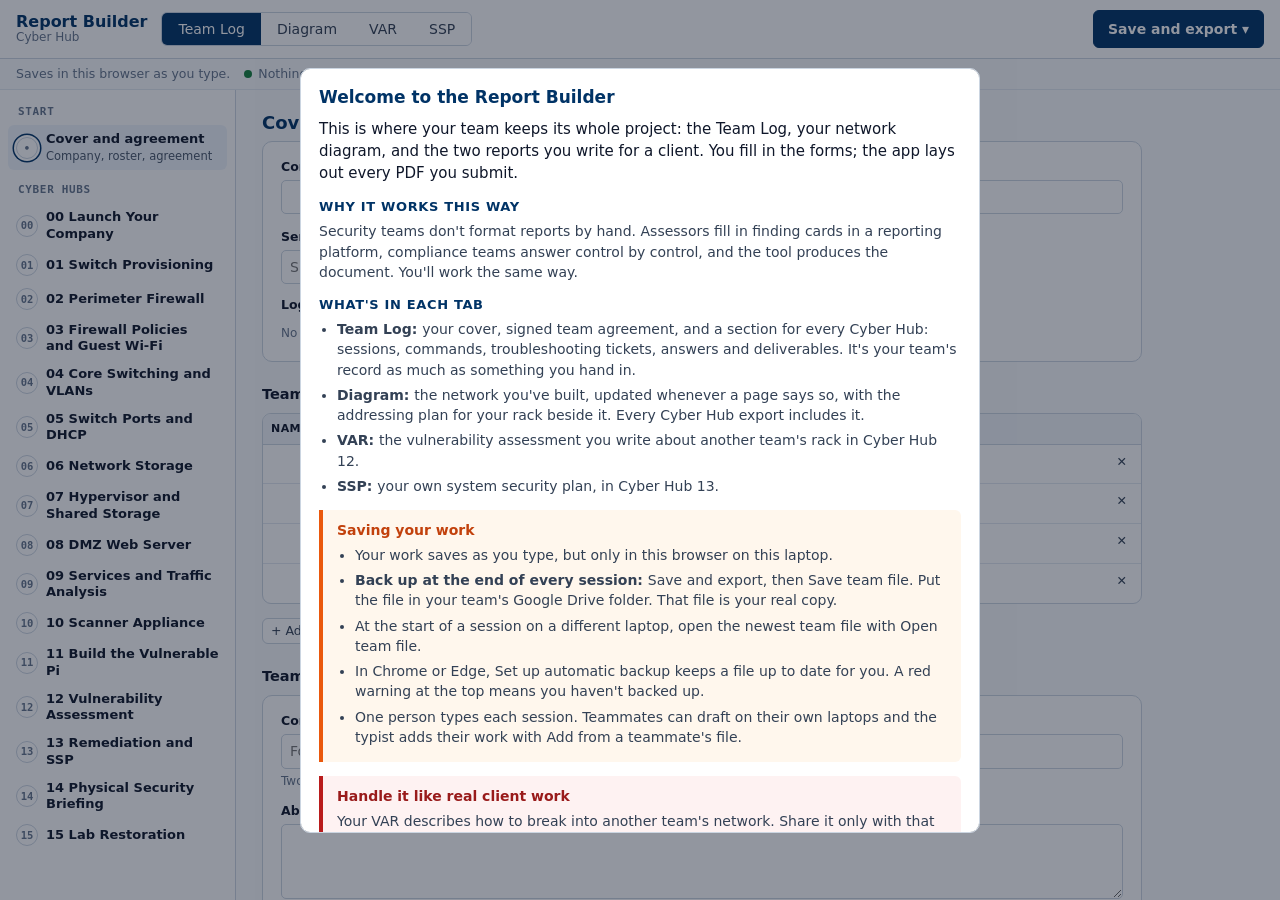
==== commit d46ee5ba: "Remove explanatory hint text from the covers Co-Authored-By: Claude Opus 5.5 <noreply@anthropic.com>" ====
--- a/index.html
+++ b/index.html
@@ -959,11 +959,10 @@
   drawSigns();
   return [
     h("h2", {}, "Cover and team agreement"),
-    h("p", { class: "sub" }, "The front of your Team Log, and the cover of every report this app makes. Cyber Hub 00 asks for all of it."),
     h("div", { class: "card" },
       h("div", { class: "grid2" },
-        field("Company name", doc.meta, "company", { req: true, oninput: () => ($("brand-co").textContent = doc.meta.company || "Cyber Hub"), hint: "It also titles your network diagram." }),
-        field("Rack number", c, "rack", { req: true, placeholder: "1 to 8", hint: "The addressing plan in the Diagram tab fills in from this.", oninput: () => renderRail() }),
+        field("Company name", doc.meta, "company", { req: true, oninput: () => ($("brand-co").textContent = doc.meta.company || "Cyber Hub") }),
+        field("Rack number", c, "rack", { req: true, placeholder: "1 to 8", oninput: () => renderRail() }),
         field("Semester", c, "semester", { placeholder: "Spring 2027" })),
       h("label", {}, "Logo"), logoWell()),
     h("h3", {}, "Team roster"),
@@ -1294,11 +1293,11 @@
 
 function varCover() {
   const c = V().cover;
-  return [h("h2", {}, "Cover"), h("p", { class: "sub" }, "You write this report as a consultancy for a client. Your company name and logo come from your Team Log cover."),
+  return [h("h2", {}, "Cover"),
     h("div", { class: "card grid2" },
       h("div", { class: "field" }, h("label", {}, "Prepared by (your company)"), h("div", {}, doc.meta.company || h("span", { class: "hintline" }, "Set it on the Team Log cover."))),
       h("div", { class: "field" }, h("label", {}, "Logo"), doc.meta.logo ? h("img", { src: doc.meta.logo, alt: "", style: "max-height:40px" }) : h("span", { class: "hintline" }, "Upload it on the Team Log cover.")),
-      field("Client company", c, "client", { req: true }), field("Client's rack", c, "clientRack", { placeholder: "1 to 8", hint: "The scope's addresses fill in from this.", oninput: () => { fillScope(); commit(); } }),
+      field("Client company", c, "client", { req: true }), field("Client's rack", c, "clientRack", { placeholder: "1 to 8", oninput: () => { fillScope(); commit(); } }),
       field("Assessment dates", c, "dates", { placeholder: "Nov 16 to Nov 20, 2026" }), field("Report version", c, "version", { hint: "1.0 for the copy you give the client." }),
       field("Assessment team", c, "team", { wide: true, area: true, req: true, placeholder: "Name, role" }),
       field("Client contact", c, "contact", { wide: true, placeholder: "Name", hint: "The client team member who agreed to the rules of engagement." }))];
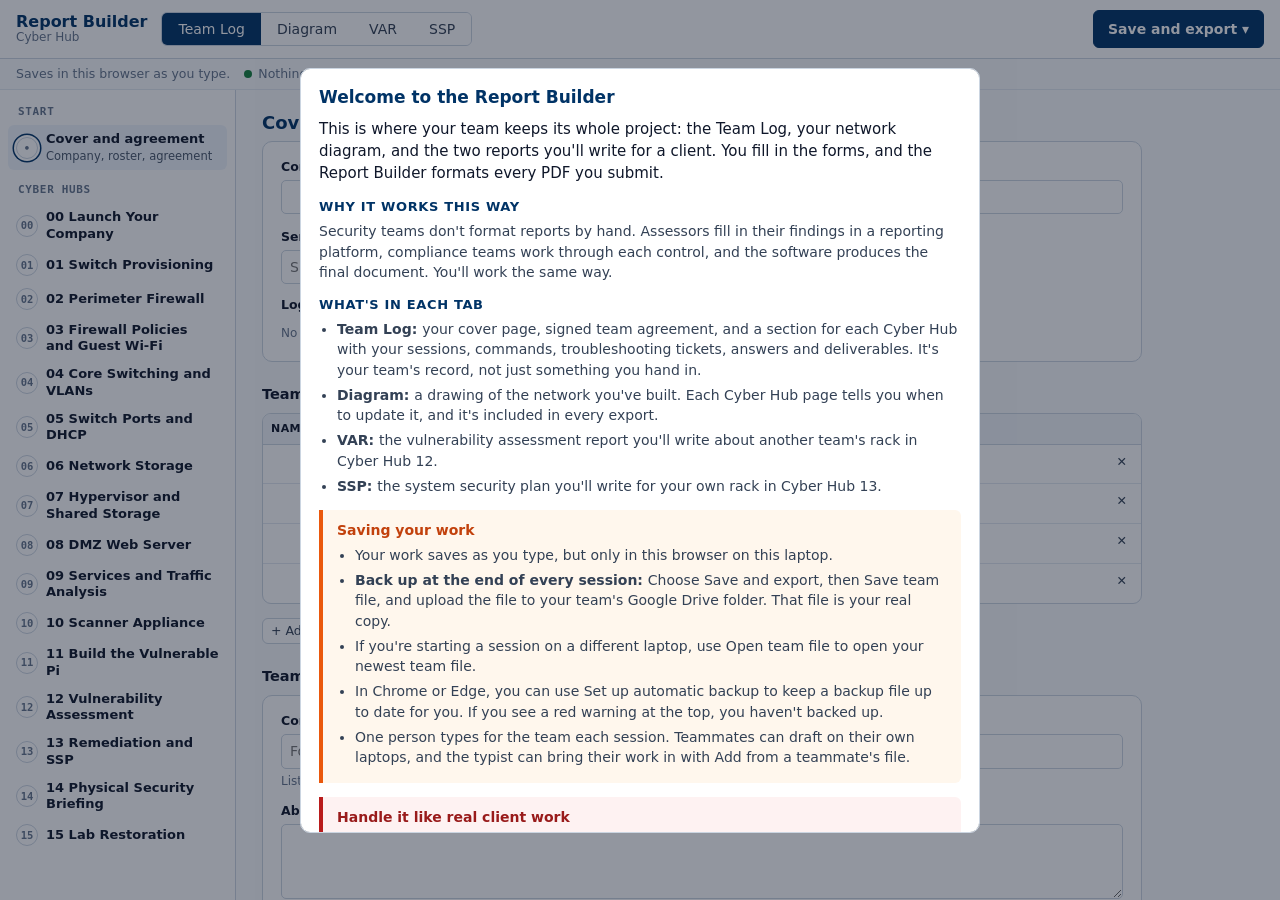
==== commit 3fab0865: "Language pass: plain, direct sentences that talk to the student Co-Authored-By: Claude Opus 5.5 <nor" ====
--- a/index.html
+++ b/index.html
@@ -389,12 +389,12 @@
 
 // Deliverables that are their own document, keyed "hub-n".
 const SEPARATE = {
-  "00-1": ["cover", "Your cover page and team agreement, at the front of this log. They export with Cyber Hub 00."],
-  "11-2": ["none", "Don't put the answer key in this app or anywhere the other team might see it. Submit it privately to the instructor."],
-  "12-5": ["var", "The VAR is its own document, in the VAR tab. Submit it separately and give the client a copy."],
-  "13-2": ["ssp", "The SSP is its own document, in the SSP tab. Submit it separately."],
+  "00-1": ["cover", "Your cover page and team agreement are at the front of this log. They're included when you export Cyber Hub 00."],
+  "11-2": ["none", "Do not put your answer key in the Report Builder or anywhere the other team might see it. Submit it privately to your instructor."],
+  "12-5": ["var", "Your VAR is a separate document. Write it in the VAR tab, submit it on its own, and give your client a copy."],
+  "13-2": ["ssp", "Your SSP is a separate document. Write it in the SSP tab and submit it on its own."],
   "14-1": ["link", "Slides link."],
-  "15-3": ["restore", "Your restoration record is above, in this section, with the instructor's sign-off. It exports with Cyber Hub 15."],
+  "15-3": ["restore", "Your restoration record and the instructor's sign-off are above. They're included when you export Cyber Hub 15."],
 };
 
 const CHECKPOINT_05 = [
@@ -410,11 +410,11 @@
   ["SC-7", "Boundary protection", "Public-facing systems are separated from internal systems.", "Describe the DMZ, the guest network and the port forwards (VIPs)."],
   ["SC-8", "Transmission confidentiality", "Logins and sensitive data are encrypted in transit.", "Which management and file transfer protocols are on and off?"],
   ["CM-2", "Baseline configuration", "A known-good configuration is recorded and can be restored.", "Where are the firewall backup and the switch's startup configuration kept?"],
-  ["CM-7", "Least functionality", "Only needed ports and services are enabled.", "Unused switch ports, disabled services, anything removed after the assessment."],
+  ["CM-7", "Least functionality", "Only needed ports and services are enabled.", "Which switch ports and services are turned off, and what did you remove after the assessment?"],
   ["AU-2", "Event logging", "Security-relevant events are logged.", "Which firewall policies log traffic, and where would you look during an incident?"],
-  ["RA-5", "Vulnerability scanning", "Systems are scanned for weaknesses and results are acted on.", "Your scanner, the baseline scan, the outside assessment and the re-scan."],
-  ["SI-2", "Flaw remediation", "Known weaknesses are fixed and the fixes are verified.", "What you fixed after the VAR and how the re-scan proved it."],
-  ["CP-9", "System backup", "Data and configurations can be recovered after a failure.", "The NAS RAID level and what it protects against, plus configuration backups."],
+  ["RA-5", "Vulnerability scanning", "Systems are scanned for weaknesses and results are acted on.", "Describe your scanner, your baseline scan, the outside assessment and your re-scan."],
+  ["SI-2", "Flaw remediation", "Known weaknesses are fixed and the fixes are verified.", "What did you fix after the VAR, and how did the re-scan prove it?"],
+  ["CP-9", "System backup", "Data and configurations can be recovered after a failure.", "Which RAID level does the NAS use, and what does it protect against? Where are your configuration backups kept?"],
   ["PE-3", "Physical access control", "Physical access to equipment is controlled.", "Who can reach the rack and its ports? Link to your physical security briefing."],
 ];
 const CONTROL_STATUS = ["Implemented", "Partial", "Planned", "Accepted risk"];
@@ -612,11 +612,11 @@
 async function backupNow() {
   download(fileBase() + ".cyberhub", teamFileJSON());
   await markBackedUp("download");
-  toast("Team file downloaded. Put it in your team's Drive folder.");
+  toast("Your team file has been downloaded. Upload it to your team's Google Drive folder.");
 }
 function parseTeamFile(text) {
-  let x; try { x = JSON.parse(text); } catch { throw new Error("That file isn't a Report Builder team file."); }
-  if (x.format !== FILE_FORMAT) throw new Error(x.format === "cyberhub-findings" ? "That's a findings file. Import it from the SSP's POA&M step." : "That file isn't a Report Builder team file.");
+  let x; try { x = JSON.parse(text); } catch { throw new Error("This file isn't a Report Builder team file."); }
+  if (x.format !== FILE_FORMAT) throw new Error(x.format === "cyberhub-findings" ? "This is a findings file. You can import it in the SSP tab, on the POA&M step." : "This file isn't a Report Builder team file.");
   return { doc: normalize(x.doc), images: x.images || {}, savedAt: x.savedAt || 0, savedBy: x.savedBy || "" };
 }
 async function loadTeamFile(f) {
@@ -635,8 +635,8 @@
       types: [{ description: "Report Builder team file", accept: { "application/json": [".cyberhub"] } }] });
     await kvSet("backupHandle", backupHandle).catch(() => {});
     backupState = "on"; await writeBackup(true);
-    toast("Automatic backup is on. The app keeps that file up to date.");
-  } catch (e) { if (e.name !== "AbortError") toast(e.name === "SecurityError" ? "Backup can't be set up inside another page. Open glgoltz.github.io/report-builder on its own." : "Backup couldn't be set up: " + e.message, true); }
+    toast("Automatic backup is on. Your backup file will update as you work.");
+  } catch (e) { if (e.name !== "AbortError") toast(e.name === "SecurityError" ? "Automatic backup won't work inside another page. Open glgoltz.github.io/report-builder in its own tab to set it up." : "Backup couldn't be set up: " + e.message, true); }
   renderSaveBar();
 }
 async function resumeBackup() {
@@ -668,7 +668,7 @@
 const LOGO_MAX = 40000;   // the diagram's limit: its share link carries the logo
 window.rbDiagram = {
   rack() { return rackNum(); },
-  gotoCover() { state.tab = "log"; state.log = "cover"; renderAll(); toast("Add your logo here. It appears on the diagram by itself."); },
+  gotoCover() { state.tab = "log"; state.log = "cover"; renderAll(); toast("Add your logo here and it will show up on your diagram."); },
   // A team that hasn't drawn anything yet still gets its company name and logo on the diagram.
   load() { const d = doc.diagram ? JSON.parse(JSON.stringify(doc.diagram)) : { v: 2, devices: [], links: [], meta: {} };
     d.meta = { ...(d.meta || {}), company: doc.meta.company || "" }; if (doc.meta.logo) d.meta.logo = doc.meta.logo; else delete d.meta.logo; return d; },
@@ -758,7 +758,7 @@
         let d = c.toDataURL("image/webp", q); if (!d.startsWith("data:image/webp")) d = c.toDataURL("image/png");
         if (d.length <= LOGO_MAX) return res({ data: d, changed });
       }
-      rej(new Error("That logo is too detailed to shrink. Try a simpler PNG."));
+      rej(new Error("This logo has too much detail to shrink down. Try a simpler PNG."));
     };
     im.onerror = () => { URL.revokeObjectURL(url); rej(new Error("That image couldn't be read.")); };
     im.src = url;
@@ -969,7 +969,7 @@
     rowsTable(c.roster, [["name", "Name", { w: "45%", oninput: later }], ["email", "Email", { type: "email" }]], { addLabel: "Add member", onchange: () => renderAll() }),
     h("h3", {}, "Team agreement"),
     h("div", { class: "card" },
-      field("Communication channels", c, "chat", { req: true, placeholder: "For example, a group chat and email", hint: "Two methods, so a message still gets through if one is down." }),
+      field("Communication channels", c, "chat", { req: true, placeholder: "For example, a group chat and email", hint: "List two ways to reach each other in case one doesn't work." }),
       field("Absence policy", a, "missed", { area: true, req: true }),
       signs),
   ];
@@ -981,7 +981,7 @@
   const a = doc.log.agreement; a.signatures = a.signatures || {};
   const names = members();
   const head = h("label", {}, "Signatures", h("span", { class: "req" }, " *"));
-  if (!names.length) return h("div", { class: "field" }, head, h("p", { class: "note" }, "A signature line appears here for each name on the roster above."));
+  if (!names.length) return h("div", { class: "field" }, head, h("p", { class: "note" }, "Add your team to the roster above, and a signature line will show up here for each person."));
   const box = h("div", { class: "signs" });
   const draw = () => box.replaceChildren(...names.map((n) => {
     const s = a.signatures[n] || (a.signatures[n] = { sig: "", date: "" });
@@ -999,7 +999,7 @@
   let last = null;   // the file just uploaded, so the team can keep it exactly as it was
   const use = async (f, raw) => {
     try { const r = await readLogoX(f, raw); doc.meta.logo = r.data; last = r.changed && !raw ? f : null; commit(); draw(); reloadDiagram();
-      if (last) toast("Logo added. The app trimmed the empty margin and removed the plain background."); }
+      if (last) toast("Your logo has been added. Extra space and the plain background were removed."); }
     catch (e) { toast(e.message, true); }
   };
   const draw = () => box.replaceChildren(
@@ -1014,7 +1014,7 @@
 function logHub(l) {
   const d = hubData(l.num);
   const out = [h("h2", {}, `Cyber Hub ${l.num}: ${l.title}`),
-    h("p", { class: "sub" }, "One session entry per lab worked on this Cyber Hub.")];
+    h("p", { class: "sub" }, "Add an entry for each session your team works on this Cyber Hub.")];
   out.push(h("h3", {}, "Sessions"),
     rowsTable(d.sessions, [["date", "Date", { type: "date", w: "150px" }], ["who", "Contributions", { area: true, placeholder: "Name: task" }]],
       { addLabel: "Add session", blank: () => ({ date: today(), who: "" }) }));
@@ -1035,9 +1035,9 @@
       field("Scope", r, "scope", { wide: true, placeholder: "Agreed subnets and addresses" }),
       field("Session", r, "session", { placeholder: "Date and time window" }), field("Agreed by", r, "agreed", { placeholder: "One name per team" })));
   }
-  if (!NO_TICKETS.includes(l.num)) out.push(h("h3", {}, "Troubleshooting tickets"), h("p", { class: "sub" }, "One ticket per problem, following the method on Reference: Troubleshooting. Log every hypothesis, including the ones ruled out."), problemList(d.problems, l.num));
+  if (!NO_TICKETS.includes(l.num)) out.push(h("h3", {}, "Troubleshooting tickets"), h("p", { class: "sub" }, "Open a ticket for each problem you run into, and follow the method on Reference: Troubleshooting. Log every hypothesis you test, including the ones that turn out to be wrong."), problemList(d.problems, l.num));
   if (!d.shots) d.shots = [];
-  out.push(h("h3", {}, "Additional evidence"), h("p", { class: "sub" }, "Screenshots and notes beyond the deliverables."),
+  out.push(h("h3", {}, "Additional evidence"), h("p", { class: "sub" }, "Add any screenshots or notes that go beyond the deliverables."),
     imageWell(d.shots, { prompt: "Add a screenshot", label: "Additional evidence" }), field("", d, "notes", { area: true, placeholder: "Notes" }));
   if (l.questions.length) {
     out.push(h("h3", {}, "Before you continue"), h("div", { class: "card" }, l.questions.map((q, i) => h("div", { class: "qa" },
@@ -1053,7 +1053,7 @@
       h("div", { class: "in" },
         h("p", {}, x.instr),
         x.checks.length ? h("ul", { class: "checks" }, x.checks.map(([k, v]) => h("li", {}, h("b", {}, k + ": "), v))) : null,
-        sep ? (sep[0] === "link" ? field("Slides link", dv, "link", { placeholder: "https://docs.google.com/presentation/…", hint: "Share the slides with the instructor (Viewer) first." }) : h("p", { class: "note" + (sep[0] === "none" ? " warn" : "") }, sep[1]))
+        sep ? (sep[0] === "link" ? field("Slides link", dv, "link", { placeholder: "https://docs.google.com/presentation/…", hint: "Share your slides with your instructor as a Viewer first." }) : h("p", { class: "note" + (sep[0] === "none" ? " warn" : "") }, sep[1]))
             : [imageWell(dv.images, { prompt: x.kind === "Photo" ? "Add the photo" : "Add the screenshot", label: x.title })])));
   }
   out.push(h("div", { class: "tools" }, h("button", { class: "primary", onclick: () => exportDoc("log-hub", l.num) }, `Export Cyber Hub ${l.num} as PDF`)));
@@ -1085,7 +1085,7 @@
       field("Test", e, "test", { area: true, rows: 2, placeholder: "Command or check" }),
       field("Result", e, "result", { area: true, rows: 2, placeholder: "Output or observation" }))));
   return h("div", { class: "wlog" }, h("label", {}, "Work log"),
-    rows.length ? rows : h("p", { class: "hintline" }, "No entries yet. Add one for each hypothesis you test. Keep the ones you rule out."),
+    rows.length ? rows : h("p", { class: "hintline" }, "No entries yet. Add one for each hypothesis you test, and keep the ones you rule out."),
     h("button", { class: "small", onclick: () => { log.push({ date: today(), hypothesis: "", test: "", result: "", outcome: "Untested" }); commit(); redraw(); } }, "+ Add entry"));
 }
 function problemList(list, num) {
@@ -1204,16 +1204,16 @@
     };
     pw.addEventListener("keydown", (e) => { if (e.key === "Enter") go(); });
     signBox.replaceChildren(
-      done ? h("p", {}, "Record complete. The instructor checks the rack and the drawer, then signs here.")
-           : h("p", { class: "note" }, "Complete every row first. The instructor checks the rack and the drawer before signing."),
+      done ? h("p", {}, "Your record is complete. Your instructor will check the rack and the drawer, then sign here.")
+           : h("p", { class: "note" }, "Complete every row first. Your instructor will check the rack and the drawer before signing."),
       h("div", { class: "grid2" }, h("div", { class: "field" }, h("label", { for: "so-name" }, "Instructor"), name), h("div", { class: "field" }, h("label", { for: "so-pw" }, "Password"), pw)),
       h("div", { class: "tools" }, h("button", { class: "primary", disabled: done ? null : "", onclick: go }, "Sign off")), msg);
   }
   drawSign();
   return [h("h3", {}, "Reset record"),
-    h("p", { class: "sub" }, "Tick each device once it is reset and verified, and record the proof."), resetTable,
+    h("p", { class: "sub" }, "Check off each device once it's been reset and verified, and record your proof."), resetTable,
     h("h3", {}, "Utility drawer"),
-    h("p", { class: "sub" }, "Tick each item as it goes back in the drawer. Note anything missing or damaged."), drawerTable,
+    h("p", { class: "sub" }, "Check off each item as it goes back in the drawer, and note anything that's missing or damaged."), drawerTable,
     h("h3", {}, "Instructor sign-off"), signBox];
 }
 function checkDialog(r) {
@@ -1225,10 +1225,10 @@
     if (!key) { out.textContent = "That password isn't right."; return; }
     const ok = (await makeCode(key, restoreCanon(r, r.sign))) === r.sign.code;
     out.className = ok ? "note" : "note warn";
-    out.textContent = ok ? `Genuine. ${r.sign.by} signed this record on ${fmtDate(r.sign.date)}, and nothing has changed since.` : "Not genuine. Either the code wasn't made with the instructor password, or the record changed after signing.";
+    out.textContent = ok ? `Genuine. ${r.sign.by} signed this record on ${fmtDate(r.sign.date)}, and nothing has changed since.` : "Not genuine. Either this code wasn't made with the instructor password, or the record was changed after it was signed.";
   };
   pw.addEventListener("keydown", (e) => { if (e.key === "Enter") run(); });
-  ask("Check a sign-off", [h("p", {}, "For instructors. Type the instructor password to confirm this sign-off code was made by an instructor for this exact record."), pw, out],
+  ask("Check a sign-off", [h("p", {}, "For instructors only. Enter the instructor password to confirm that an instructor signed off on this exact record."), pw, out],
     [["Close"], ["Check", run, "primary", true]]);
 }
 function fmtDate(d) { return d ? new Date(d + "T12:00").toLocaleDateString([], { month: "short", day: "numeric", year: "numeric" }) : ""; }
@@ -1298,9 +1298,9 @@
       h("div", { class: "field" }, h("label", {}, "Prepared by (your company)"), h("div", {}, doc.meta.company || h("span", { class: "hintline" }, "Set it on the Team Log cover."))),
       h("div", { class: "field" }, h("label", {}, "Logo"), doc.meta.logo ? h("img", { src: doc.meta.logo, alt: "", style: "max-height:40px" }) : h("span", { class: "hintline" }, "Upload it on the Team Log cover.")),
       field("Client company", c, "client", { req: true }), field("Client's rack", c, "clientRack", { placeholder: "1 to 8", oninput: () => { fillScope(); commit(); } }),
-      field("Assessment dates", c, "dates", { placeholder: "Nov 16 to Nov 20, 2026" }), field("Report version", c, "version", { hint: "1.0 for the copy you give the client." }),
+      field("Assessment dates", c, "dates", { placeholder: "Nov 16 to Nov 20, 2026" }), field("Report version", c, "version", { hint: "Use 1.0 for the copy you give your client." }),
       field("Assessment team", c, "team", { wide: true, area: true, req: true, placeholder: "Name, role" }),
-      field("Client contact", c, "contact", { wide: true, placeholder: "Name", hint: "The client team member who agreed to the rules of engagement." }))];
+      field("Client contact", c, "contact", { wide: true, placeholder: "Name", hint: "The person on the client team who agreed to the rules of engagement." }))];
 }
 // The standard scope fills in from the client's rack: the same three targets every assessment covers.
 // A range the team typed themselves is left alone; only empty or earlier auto-filled ranges change.
@@ -1318,7 +1318,7 @@
 function varScope() {
   const v = V();
   fillScope();
-  return [h("h2", {}, "Scope and rules of engagement"), h("p", { class: "sub" }, "Exactly what you were allowed to test. The three standard targets fill in from the client's rack on the cover. Check them against the rules of engagement you agreed, and add anything else you agreed to test."),
+  return [h("h2", {}, "Scope and rules of engagement"), h("p", { class: "sub" }, "List exactly what you were allowed to test. The three standard targets are already filled in. Check them against the rules of engagement you agreed to, and add anything else you were allowed to test."),
     h("h3", {}, "In scope"),
     rowsTable(v.scope, [["target", "Target"], ["range", "Address or range", { cls: "mono", placeholder: "10.R.20.0/24" }], ["notes", "Notes"]], { addLabel: "Add target" }),
     h("h3", {}, "Out of scope"), field("", v, "outScope", { area: true, placeholder: "Excluded networks and systems" }),
@@ -1328,14 +1328,14 @@
       field("Restrictions", v.roe, "restrictions", { wide: true, area: true, placeholder: "Prohibited activities" }))];
 }
 function varMethod() {
-  return [h("h2", {}, "Method"), h("p", { class: "sub" }, "What you did, in order, so another assessor could repeat it. Give the exact options you used."),
+  return [h("h2", {}, "Method"), h("p", { class: "sub" }, "List what you did, in order, so another assessor could repeat it. Include the exact options you used."),
     rowsTable(V().method, [["step", "Step", { w: "20%" }], ["tool", "Tool and settings", { area: true, placeholder: "nmap -sn 10.3.20.0/24" }], ["purpose", "Purpose", { area: true }]], { addLabel: "Add step" })];
 }
 
 // ---- hosts and Nmap import
 function varHosts() {
   const v = V();
-  return [h("h2", {}, "Hosts found"), h("p", { class: "sub" }, "Every live host from your internal and external views. Save each Nmap scan as XML by adding -oX to the command, for example nmap -sV -oX internal.xml 10.3.20.0/24, then import it here."),
+  return [h("h2", {}, "Hosts found"), h("p", { class: "sub" }, "List every live host you found from inside and outside the network. Save each Nmap scan as XML by adding -oX to the command, for example nmap -sV -oX internal.xml 10.3.20.0/24, then import it here."),
     h("div", { class: "tools" }, h("button", { class: "primary", onclick: importNmap }, "Import Nmap results")),
     rowsTable(v.hosts, [["ip", "Address", { cls: "mono", w: "130px" }], ["role", "Role"], ["ports", "Open ports", { cls: "mono" }],
       ["view", "View", { options: ["Internal", "External", "Both"], w: "110px" }], ["notes", "Notes", { area: true }]], { addLabel: "Add host", blank: () => ({ ip: "", role: "", ports: "", view: "Internal", notes: "" }) }),
@@ -1352,7 +1352,7 @@
 }
 function parseNmap(text) {
   const x = new DOMParser().parseFromString(text, "application/xml");
-  if (x.querySelector("parsererror") || !x.querySelector("nmaprun")) throw new Error("That isn't an Nmap XML file. Run Nmap with -oX filename.xml.");
+  if (x.querySelector("parsererror") || !x.querySelector("nmaprun")) throw new Error("This isn't an Nmap XML file. Run Nmap again with -oX filename.xml.");
   const out = [];
   for (const hst of x.querySelectorAll("host")) {
     if (hst.querySelector("status")?.getAttribute("state") === "down") continue;
@@ -1390,13 +1390,13 @@
   const v = V(); const showLog = state.showLog;
   const list = v.triage.filter((t) => showLog || t.threat !== "Log");
   const hidden = v.triage.length - list.length;
-  return [h("h2", {}, "Triage"), h("p", { class: "sub" }, "Greenbone's raw results, grouped by test. Nothing here goes in the report until you decide: make it a finding, add it to one, or dismiss it with a reason. Download the report from Greenbone as XML: Scans, Reports, open your scan, then the download icon."),
+  return [h("h2", {}, "Triage"), h("p", { class: "sub" }, "These are Greenbone's raw results, grouped by test. Nothing here goes in your report until you decide what to do with it. You can make it a finding, add it to an existing finding, or dismiss it with a reason. To get the report, go to Scans, then Reports in Greenbone, open your scan, and download it as XML."),
     h("div", { class: "tools" }, h("button", { class: "primary", onclick: importGreenbone }, "Import Greenbone report"),
       hidden || showLog ? h("label", { class: "who", style: "margin-left:6px" }, h("input", { type: "checkbox", checked: showLog || null, style: "width:auto", onchange: (e) => { state.showLog = e.target.checked; renderAll(); } }), `Show informational (Log) results${hidden ? ` (${hidden})` : ""}`) : null),
     list.length ? h("div", { class: "flist" }, list.map((t) => h("button", { class: "frow" + (t.state === "new" ? "" : " dim"), "aria-current": String(state.sel === t.id), onclick: () => { state.sel = t.id; renderAll(); } },
       sevBadge(t.score || 0), h("span", { style: "min-width:0" }, h("span", { class: "t" }, t.name), h("span", { class: "m" }, `${t.hosts.join(", ")}${t.port ? " · " + t.port : ""}`)),
       h("span", { class: "pill " + (t.state === "new" ? "new" : "") }, t.state === "new" ? "To decide" : t.state === "dismissed" ? "Dismissed" : "In " + (V().findings.find((f) => f.id === t.finding) ? fid(V().findings.find((f) => f.id === t.finding)) : "a finding")))))
-      : h("p", { class: "empty" }, "No results yet. Import your Greenbone report, or skip this step and add findings by hand.")];
+      : h("p", { class: "empty" }, "No results yet. Import your Greenbone report, or skip this step and add your findings by hand.")];
 }
 function triagePanel(t) {
   const fs = V().findings;
@@ -1435,7 +1435,7 @@
 }
 function parseGreenbone(text) {
   const x = new DOMParser().parseFromString(text, "application/xml");
-  if (x.querySelector("parsererror")) throw new Error("That file couldn't be read as XML. Download the report from Greenbone in the XML format.");
+  if (x.querySelector("parsererror")) throw new Error("This file couldn't be read. Download the report from Greenbone again in the XML format.");
   const results = x.querySelectorAll("results > result");
   if (!results.length) throw new Error("No results found. Download the report from Greenbone in the XML format, not PDF or CSV.");
   const kid = (el, sel) => el.querySelector(":scope > " + sel);
@@ -1466,7 +1466,7 @@
   for (const hst of t.hosts) if (!V().hosts.some((x) => x.ip === hst)) V().hosts.push({ ip: hst, role: "", ports: (t.port || "").replace(/\/tcp$/, ""), view: "Internal", notes: "Added from Greenbone" });
   V().findings.push(f); t.state = "promoted"; t.finding = f.id;
   commit(); state.var = "findings"; state.sel = f.id; renderAll();
-  toast("Finding created. Rewrite the title in plain language, score it and add your own evidence.");
+  toast("Your finding has been created. Rewrite the title in plain language, score it, and add your own evidence.");
 }
 function joinFinding(t, id) {
   const f = V().findings.find((x) => x.id === id); if (!f) return;
@@ -1481,7 +1481,7 @@
 }
 function varFindings() {
   const v = V(), n = tally();
-  return [h("h2", {}, "Findings"), h("p", { class: "sub" }, "One card per weakness. IDs follow severity, most serious first, so they can change as you score. Pick a card to edit it."),
+  return [h("h2", {}, "Findings"), h("p", { class: "sub" }, "Add one card for each weakness. Findings are numbered by severity with the most serious first, so the numbers can change as you score them. Select a card to edit it."),
     h("div", { class: "tally" }, [["crit", "Critical"], ["high", "High"], ["med", "Medium"], ["low", "Low"]].map(([c, t]) => h("span", {}, h("i", { style: `background:var(--${c})` }), `${n[c]} ${t}`)),
       h("span", { style: "color:var(--muted)" }, "False positives don't count")),
     h("div", { class: "tools" }, h("button", { class: "primary", onclick: () => { const f = blankFinding(); v.findings.push(f); state.sel = f.id; commit(); renderAll(); setTimeout(() => $("f-title")?.focus(), 30); } }, "Add finding"),
@@ -1492,7 +1492,7 @@
         sevBadge(scoreOf(f)), h("span", { style: "min-width:0" }, h("span", { class: "t" }, `${fid(f)} ${f.title || "Untitled finding"}`),
           h("span", { class: "m" }, p.length ? "Missing: " + p.join(", ") : `${f.hosts.join(", ")} · ${viewName(f.view)}`)),
         h("span", { class: "pill " + f.status }, statusName(f.status)));
-    })) : h("p", { class: "empty" }, "No findings yet. Add one, or make them from your Greenbone results in Triage.")];
+    })) : h("p", { class: "empty" }, "No findings yet. Add one here, or create them from your Greenbone results in Triage.")];
 }
 function findingPanel(f) {
   const s = scoreOf(f), hostIps = [...new Set([...V().hosts.map((x) => x.ip), ...f.hosts])].filter(Boolean);
@@ -1501,11 +1501,11 @@
   return [h("h2", {}, `Finding ${fid(f)}`, h("span", {},
       h("button", { class: "small ghost", onclick: () => ask("Delete this finding?", [h("p", {}, f.title || "Untitled finding")], [["Cancel"], ["Delete", async () => { await snapshot("Before deleting a finding"); V().findings = V().findings.filter((x) => x !== f); V().recs.forEach((r) => (r.findings = r.findings.filter((x) => x !== f.id))); V().triage.forEach((t) => { if (t.finding === f.id) { t.finding = null; t.state = "new"; } }); state.sel = null; commit(); renderAll(); }, "danger"]]) }, "Delete"),
       h("button", { class: "small ghost", onclick: () => { state.sel = null; renderAll(); } }, "Close"))),
-    field("Title", f, "title", { id: "f-title", req: true, placeholder: "Short title", hint: "Name the weakness, not the scanner's alert: \"Anonymous FTP login allowed\".", oninput: refreshList }),
+    field("Title", f, "title", { id: "f-title", req: true, placeholder: "Short title", hint: "Name the weakness, not the scanner's alert. For example, \"Anonymous FTP login allowed\".", oninput: refreshList }),
     h("div", { class: "field" }, h("label", {}, "Affected hosts"), hostIps.length ? h("div", { class: "chips" }, hostIps.map((ip) => {
       const host = V().hosts.find((x) => x.ip === ip);
       return h("button", { class: "chip", "aria-pressed": String(f.hosts.includes(ip)), onclick: () => { f.hosts = f.hosts.includes(ip) ? f.hosts.filter((x) => x !== ip) : [...f.hosts, ip]; commit(); renderAll(); } }, host?.role ? host.role + " " : "", h("code", {}, ip));
-    })) : h("p", { class: "hintline" }, "Add hosts in Hosts found first.")),
+    })) : h("p", { class: "hintline" }, "Add your hosts in Hosts found first.")),
     h("div", { class: "grid2" }, field("Port and protocol", f, "port", { placeholder: "TCP 21" }),
       h("div", { class: "field" }, h("label", {}, "View"), seg(VIEWS, f.view, (x) => { f.view = x; commit(); renderAll(); }))),
     h("div", { class: "field" }, h("label", {}, "Severity (CVSS 3.1 base score)"), h("div", { class: "cvss" },
@@ -1514,14 +1514,14 @@
       f.ref && (f.ref.score || f.ref.vector) ? h("div", { class: "gbref" },
         h("div", { class: "gbrow" }, h("span", {}, `Greenbone score: ${(+f.ref.score || 0).toFixed(1)}`),
           f.ref.vector && parseVector(f.ref.vector) ? h("button", { class: "small", onclick: () => { f.v = parseVector(f.ref.vector); commit(); renderAll(); } }, "Start from Greenbone's vector") : null),
-        h("p", { class: "hintline" }, "Score it for this client's network: reachable from outside, and what is really at risk.")) : null)),
+        h("p", { class: "hintline" }, "Score it for this client's network. Think about whether it can be reached from outside, and what's really at risk.")) : null)),
     h("div", { class: "field" }, h("label", {}, "Validation"), seg(VALIDATION, f.status, (x) => { f.status = x; commit(); renderAll(); }),
-      f.status === "confirmed" && !f.confirm.trim() ? h("p", { class: "hintline", style: "color:var(--err)" }, "Say how you confirmed it below, or it can't count as confirmed.") : h("p", { class: "hintline" }, "Check the three most serious findings by hand, without changing anything on the target.")),
+      f.status === "confirmed" && !f.confirm.trim() ? h("p", { class: "hintline", style: "color:var(--err)" }, "Explain how you confirmed it below, or it can't count as confirmed.") : h("p", { class: "hintline" }, "Check your three most serious findings by hand, without changing anything on the target.")),
     field("Description", f, "what", { area: true, req: true, placeholder: "Plain-language description" }),
-    field("Impact", f, "why", { area: true, placeholder: "Attacker capability against this client" }),
-    field("Evidence", f, "evidence", { area: true, req: true, hint: "The scanner result, command or output, so the client can see it for themselves." }),
+    field("Impact", f, "why", { area: true, placeholder: "What an attacker could do to this client" }),
+    field("Evidence", f, "evidence", { area: true, req: true, hint: "Include the scanner result, command or output so your client can see it for themselves." }),
     h("div", { class: "field" }, h("label", {}, "Screenshots"), imageWell(f.images, { label: "Evidence screenshots" })),
-    field("Validation", f, "confirm", { area: true, placeholder: "Check performed, or why none was possible", oninput: refreshList }),
+    field("Validation", f, "confirm", { area: true, placeholder: "How you checked it, or why you couldn't", oninput: refreshList }),
     field("Remediation", f, "fix", { area: true, req: true, placeholder: "Specific steps for this client" })];
 }
 function refreshList() { const l = document.querySelector(".work .flist"); if (!l || state.tab !== "var" || state.var !== "findings") return; const w = $("work"); const y = w.scrollTop; w.replaceChildren(...varFindings().flat()); w.scrollTop = y; renderRail(); }
@@ -1531,7 +1531,7 @@
   const v = V(); const fs = sortedFindings().filter((f) => f.status !== "false-positive");
   const covered = new Set(v.recs.flatMap((r) => r.findings)); const left = fs.filter((f) => !covered.has(f.id));
   const move = (i, d) => { const j = i + d; if (j < 0 || j >= v.recs.length) return; [v.recs[i], v.recs[j]] = [v.recs[j], v.recs[i]]; commit(); renderAll(); };
-  return [h("h2", {}, "Fix priority"), h("p", { class: "sub" }, "The order you'd tell the client to fix things in. Group findings that share one fix, and put the most risk removed for the least effort first. The client builds its POA&M from this list in Cyber Hub 13."),
+  return [h("h2", {}, "Fix priority"), h("p", { class: "sub" }, "List the order you'd tell your client to fix things in. Group findings that share the same fix, and put the fixes that remove the most risk for the least effort first. Your client will build their POA&M from this list in Cyber Hub 13."),
     h("div", { class: "tools" }, left.length ? h("button", { class: "primary", onclick: () => { for (const f of left) v.recs.push({ id: newId("rec"), findings: [f.id], action: f.fix, effort: "Medium" }); commit(); renderAll(); } }, `Add ${left.length} finding${left.length === 1 ? "" : "s"} not yet covered`) : h("span", { class: "hintline" }, fs.length ? "Every finding is covered." : "Add findings first.")),
     v.recs.length ? h("div", { class: "flist" }, v.recs.map((r, i) => h("div", { class: "card", style: "margin:0" },
       h("div", { class: "tools", style: "justify-content:space-between" }, h("b", { style: "font:600 15px var(--mono);color:var(--navy)" }, "Priority " + (i + 1)),
@@ -1546,7 +1546,7 @@
 
 function varSummary() {
   const v = V(), n = tally(), top = v.recs.slice(0, 3);
-  return [h("h2", {}, "Executive summary"), h("p", { class: "sub" }, "Three to five sentences for the client's leaders: what you assessed, the overall risk, and what to fix first. Leave out tool names and port numbers."),
+  return [h("h2", {}, "Executive summary"), h("p", { class: "sub" }, "Write three to five sentences for your client's leadership. Cover what you assessed, the overall risk, and what to fix first. Leave out tool names and port numbers."),
     h("div", { class: "tally" }, [["crit", "Critical"], ["high", "High"], ["med", "Medium"], ["low", "Low"]].map(([c, t]) => h("span", {}, h("i", { style: `background:var(--${c})` }), `${n[c]} ${t}`))),
     field("", v, "summary", { area: true, rows: 6, req: true, aria: "Executive summary" }),
     h("h3", {}, "Top three priorities"), top.length ? h("ol", {}, top.map((r) => h("li", {}, r.action || h("span", { class: "hintline" }, "No action written yet")))) : h("p", { class: "hintline" }, "These come from Fix priority.")];
@@ -1571,7 +1571,7 @@
 }
 function varReview() {
   const m = varMissing();
-  return [h("h2", {}, "Review and export"), h("p", { class: "sub" }, "Export the PDF to submit in Canvas and give to the client. Then send the client your findings file, so they can import it into their POA&M."),
+  return [h("h2", {}, "Review and export"), h("p", { class: "sub" }, "Export the PDF, submit it in Canvas, and give a copy to your client. Then send your client the findings file so they can import it into their POA&M."),
     m.length ? h("div", { class: "note warn" }, h("b", {}, "Still missing"), h("ul", { class: "missing-list" }, m.map(([k, t, id]) => h("li", {}, h("a", { href: "#", onclick: (e) => { e.preventDefault(); state.var = k; state.sel = id || null; renderAll(); } }, t)))))
       : h("p", { class: "note ok" }, "Everything the template asks for is filled in."),
     h("div", { class: "tools" }, h("button", { class: "primary", onclick: () => exportDoc("var") }, "Export VAR as PDF"),
@@ -1584,7 +1584,7 @@
       priority: v.recs.findIndex((r) => r.findings.includes(f.id)) + 1 || null })) };
   const name = ((doc.meta.company || "assessor") + "-findings-for-" + (v.cover.client || "client")).replace(/[^\w-]+/g, "-");
   download(name + ".cyberhub-findings", JSON.stringify(out, null, 1));
-  toast("Findings file downloaded. Share it with the client team with the PDF.");
+  toast("Your findings file has been downloaded. Share it with your client along with the PDF.");
 }
 
 // ------------------------------------------------------------------ SSP (Cyber Hub 13)
@@ -1627,7 +1627,7 @@
   const i = S().ident;
   if (!i.name && doc.meta.company) i.name = `${doc.meta.company} network${doc.log.cover.rack ? ", Rack " + doc.log.cover.rack : ""}`;
   if (!i.location && doc.log.cover.rack) i.location = "CIS lab, Rack " + doc.log.cover.rack;
-  return [h("h2", {}, "System identification"), h("p", { class: "sub" }, "Describe only what is actually configured on your rack. An auditor should be able to check every sentence of this plan."),
+  return [h("h2", {}, "System identification"), h("p", { class: "sub" }, "Only describe what's actually configured on your rack. An auditor should be able to check every sentence in this plan."),
     h("div", { class: "card grid2" },
       field("System name", i, "name", { req: true }), field("Location", i, "location", { req: true }),
       field("Purpose", i, "purpose", { wide: true, area: true, req: true, placeholder: "Business function, one or two sentences" }),
@@ -1636,7 +1636,7 @@
       field("Internet connection", i, "internet", { wide: true, area: true, req: true, placeholder: "Uplink, provider and isolation from the real internet" }))];
 }
 function sspDesc() {
-  return [h("h2", {}, "System description"), h("p", { class: "sub" }, "Two or three paragraphs: the main parts of the network, what each is for, and how traffic moves between them. Name the VLANs and which device routes each one."),
+  return [h("h2", {}, "System description"), h("p", { class: "sub" }, "In two or three paragraphs, describe the main parts of your network, what each one is for, and how traffic moves between them. Name your VLANs and which device routes each one."),
     field("", S(), "description", { area: true, rows: 12, aria: "System description" })];
 }
 function sspDiagram() {
@@ -1645,13 +1645,13 @@
   const draw = () => box.replaceChildren(
     s.diagram && images[s.diagram] ? h("figure", { class: "card", style: "margin:0 0 10px" }, h("img", { src: images[s.diagram], alt: "Network diagram", style: "max-width:100%;display:block" })) : h("p", { class: "empty" }, "No diagram yet."),
     h("div", { class: "tools" }, h("button", { class: "primary", onclick: async () => {
-        const png = await diagramPNG(); if (!png) return toast("Your diagram is empty. Fill it in on the Diagram tab first.", true);
+        const png = await diagramPNG(); if (!png) return toast("Your diagram is empty. Fill it in on the Diagram tab first, then come back.", true);
         const id = newId("img"); images[id] = png; try { await imgPut(id, png); } catch { saveFailed = true; }
-        s.diagram = id; commit(); draw(); renderRail(); toast("Added your current diagram. Do this again whenever you change it."); } }, s.diagram ? "Update to my current diagram" : "Add my diagram"),
+        s.diagram = id; commit(); draw(); renderRail(); toast("Your current diagram has been added. Update it again any time you make changes."); } }, s.diagram ? "Update to my current diagram" : "Add my diagram"),
       h("button", { onclick: async () => { const f = await pickFile("image/png,image/*"); if (!f) return; try { s.diagram = await addImageFull(f); commit(); draw(); renderRail(); } catch (e) { toast(e.message, true); } } }, "Upload an image instead"),
       s.diagram ? h("button", { class: "ghost", onclick: () => { s.diagram = ""; commit(); draw(); renderRail(); } }, "Remove") : null));
   draw();
-  return [h("h2", {}, "Network diagram"), h("p", { class: "sub" }, "Add my diagram takes a picture of your Diagram tab as it is now. Before you add it, check that every device has its address and hostname and every switch port shows its VLANs."), box];
+  return [h("h2", {}, "Network diagram"), h("p", { class: "sub" }, "Add my diagram takes a picture of your diagram as it is right now. Before you add it, make sure every device has its address and hostname, and every switch port shows its VLANs."), box];
 }
 // The diagram needs more pixels than a screenshot to stay readable when printed.
 async function addImageFull(file) {
@@ -1664,12 +1664,12 @@
 
 function sspInventory() {
   const s = S(), dg = readDiagram(), rows = diagramAddressing(dg);
-  return [h("h2", {}, "Hardware and software inventory"), h("p", { class: "sub" }, "Every device, including the virtual machines and the Pi, with its model, role and OS or firmware version."),
+  return [h("h2", {}, "Hardware and software inventory"), h("p", { class: "sub" }, "List every device, including the virtual machines and the Pi, with its model, role and OS or firmware version."),
     h("div", { class: "tools" },
       rows.length ? h("button", { onclick: () => { const have = new Set(s.inventory.map((r) => r.device)); const seen = new Set(); let n = 0;
         for (const r of rows) { if (have.has(r.device) || seen.has(r.device)) continue; seen.add(r.device); s.inventory.push({ device: r.device, model: "", role: "", address: r.address, os: "" }); n++; }
-        commit(); renderAll(); toast(n ? `Added ${n} device${n === 1 ? "" : "s"} from your diagram. Fill in model, role and OS.` : "Every device in your diagram is already listed."); } }, "Start from my diagram") : null,
-      h("span", { class: "hintline" }, rows.length ? "Uses the addresses on your Diagram tab." : "Fill in the Diagram tab first, then come back.")),
+        commit(); renderAll(); toast(n ? `Added ${n} device${n === 1 ? "" : "s"} from your diagram. Fill in the model, role and OS for each one.` : "Every device in your diagram is already listed."); } }, "Start from my diagram") : null,
+      h("span", { class: "hintline" }, rows.length ? "This uses the addresses from your diagram." : "Fill in your diagram first, then come back.")),
     rowsTable(s.inventory, [["device", "Device"], ["model", "Model"], ["role", "Role", { area: true }], ["address", "Address", { cls: "mono" }], ["os", "OS or firmware"]], { addLabel: "Add device" }),
     h("h3", {}, "Addressing table"),
     h("p", { class: "sub" }, s.addressingFrom ? `From your Diagram tab, ${s.addressingFrom}. It isn't edited here: fix the diagram, then update.` : "Copied from your Diagram tab, so the plan and the diagram can't disagree."),
@@ -1678,12 +1678,12 @@
       h("tbody", {}, s.addressing.map((r) => h("tr", {}, [r.device, r.hostname, r.iface, r.vlan, r.address, r.mask, r.gateway].map((x, i) => h("td", { class: i >= 4 ? "mono" : "" }, h("span", { class: "fixed" }, x || ""))))))) ) : null];
 }
 function sspPorts() {
-  return [h("h2", {}, "Ports, protocols and services"), h("p", { class: "sub" }, "Every listening service in use. Anything without a reason belongs under CM-7 Least functionality."),
+  return [h("h2", {}, "Ports, protocols and services"), h("p", { class: "sub" }, "List every service that's listening on your network. If a service doesn't have a reason to be there, address it under CM-7 Least functionality."),
     rowsTable(S().ports, [["host", "Host", { cls: "mono" }], ["port", "Port and protocol", { placeholder: "TCP 80" }], ["service", "Service"], ["who", "Exposure", { area: true }], ["why", "Business need", { area: true }]], { addLabel: "Add service" })];
 }
 function sspControls() {
   const s = S();
-  return [h("h2", {}, "Security controls"), h("p", { class: "sub" }, "The control IDs come from NIST SP 800-53, the catalog federal systems use. For each one, describe how your rack meets it, then give its status."),
+  return [h("h2", {}, "Security controls"), h("p", { class: "sub" }, "These control IDs come from NIST SP 800-53, the catalog used for federal systems. For each one, describe how your rack meets it, then give its status."),
     CONTROLS.map(([id, name, req, guide]) => {
       if (!s.controls[id]) s.controls[id] = { how: "", status: "" };
       const c = s.controls[id];
@@ -1693,7 +1693,7 @@
     })];
 }
 function sspRisks() {
-  return [h("h2", {}, "Accepted risks"), h("p", { class: "sub" }, "Weaknesses you're choosing to keep, with the reason and what limits the damage. Keep the example row and add at least two of your own."),
+  return [h("h2", {}, "Accepted risks"), h("p", { class: "sub" }, "List the weaknesses you're choosing to keep, why you're keeping them, and what limits the damage. Keep the example row and add at least two of your own."),
     rowsTable(S().risks, [["risk", "Risk", { area: true }], ["why", "Justification", { area: true }], ["limits", "Mitigating factors", { area: true }], ["by", "Accepted by"], ["date", "Date", { type: "date", w: "140px" }]],
       { addLabel: "Add risk", blank: () => ({ id: newId("r"), risk: "", why: "", limits: "", by: "", date: "" }) })];
 }
@@ -1701,15 +1701,15 @@
   const s = S();
   const cols = [["pid", "ID", { w: "60px" }], ["weakness", "Weakness", { area: true }], ["source", "Source"], ["severity", "Severity", { options: ["", "Critical", "High", "Medium", "Low"] }],
     ["rec", "Assessor recommendation", { fixed: true, cls: "ref-col" }], ["response", "Response", { options: RESPONSES, label: "Response" }],
-    ["fix", "Planned action", { area: true, placeholder: "Action, or acceptance rationale" }], ["owner", "Owner"], ["date", "Target date", { type: "date" }], ["status", "Status", { options: ["Open", "Closed"] }], ["verified", "Verification", { area: true }]];
-  return [h("h2", {}, "Plan of Action and Milestones (POA&M)"), h("p", { class: "sub" }, "One row for every finding in the VAR you received and every weakness on your answer key. For each, choose a response and write your own plan: the assessors' recommendation is there for reference, not to copy. Rows you accept also go in Accepted risks. Closed rows say how the fix was verified."),
-    h("div", { class: "tools" }, h("button", { class: "primary", onclick: importFindings }, "Import the VAR findings"), h("span", { class: "hintline" }, "Uses the findings file the assessing team sent you.")),
+    ["fix", "Planned action", { area: true, placeholder: "Your fix, or why you're accepting the risk" }], ["owner", "Owner"], ["date", "Target date", { type: "date" }], ["status", "Status", { options: ["Open", "Closed"] }], ["verified", "Verification", { area: true }]];
+  return [h("h2", {}, "Plan of Action and Milestones (POA&M)"), h("p", { class: "sub" }, "Add a row for every finding in the VAR you received and every weakness on your answer key. For each one, choose a response and write your own plan. The assessors' recommendation is there for reference, not to copy. Any risk you accept also goes in Accepted risks, and any row you close should say how the fix was verified."),
+    h("div", { class: "tools" }, h("button", { class: "primary", onclick: importFindings }, "Import the VAR findings"), h("span", { class: "hintline" }, "This uses the findings file the assessing team sent you.")),
     rowsTable(s.poam, cols, { label: "POA&M", addLabel: "Add row", blank: () => ({ pid: "P-" + String(s.poam.length + 1).padStart(2, "0"), weakness: "", source: "", severity: "", rec: "", response: "", fix: "", owner: "", date: "", status: "Open", verified: "" }) })];
 }
 async function importFindings() {
   const f = await pickFile(".cyberhub-findings,application/json"); if (!f) return;
   let x; try { x = JSON.parse(await f.text()); } catch { return toast("That file couldn't be read.", true); }
-  if (x.format !== "cyberhub-findings") return toast("That isn't a findings file. Ask the assessing team for the file from Send findings to the client.", true);
+  if (x.format !== "cyberhub-findings") return toast("This isn't a findings file. Ask the assessing team to send you the file from Send findings to the client.", true);
   await snapshot("Before importing VAR findings");
   const s = S(); let n = 0;
   for (const fd of x.findings || []) {
@@ -1719,11 +1719,11 @@
     s.poam.push({ pid: "P-" + String(s.poam.length + 1).padStart(2, "0"), weakness: `${fd.title} (${(fd.hosts || []).join(", ")})`, source: src, severity: fd.severity || "", rec: fd.fix || "", response: "", fix: "", owner: "", date: "", status: "Open", verified: "" });
     n++;
   }
-  commit(); renderAll(); toast(n ? `Added ${n} row${n === 1 ? "" : "s"} from ${x.from || "the assessors"}'s VAR. Choose a response and write your plan for each.` : "Those findings are already in your POA&M.");
+  commit(); renderAll(); toast(n ? `Added ${n} row${n === 1 ? "" : "s"} from ${x.from || "the assessors"}'s VAR. Choose a response and write your plan for each one.` : "Those findings are already in your POA&M.");
 }
 function sspHistory() {
-  return [h("h2", {}, "Assessment history"), h("p", { class: "sub" }, "Every scan and assessment of your system, with its result."),
-    rowsTable(S().history, [["date", "Date", { type: "date", w: "140px" }], ["activity", "Activity", { area: true }], ["by", "Performed by"], ["result", "Result", { area: true, placeholder: "Findings by severity; closed and open" }]],
+  return [h("h2", {}, "Assessment history"), h("p", { class: "sub" }, "List every scan and assessment of your system, with its result."),
+    rowsTable(S().history, [["date", "Date", { type: "date", w: "140px" }], ["activity", "Activity", { area: true }], ["by", "Performed by"], ["result", "Result", { area: true, placeholder: "Findings by severity, open and closed" }]],
       { addLabel: "Add activity", blank: () => ({ id: newId("a"), date: "", activity: "", by: "", result: "" }) })];
 }
 // The owner is picked from the Team Log roster, so the name is typed once, and signs with one click.
@@ -1732,7 +1732,7 @@
   if (a.owner && !names.includes(a.owner)) names.unshift(a.owner);   // a name from before the roster changed
   const sign = (on) => { a.signature = on ? a.owner : ""; a.date = on ? today() : ""; commit(); renderAll(); };
   const signed = a.signature && a.signature === a.owner && a.date;
-  return [h("h2", {}, "Approval"), h("p", { class: "sub" }, "By signing, the system owner confirms this plan describes the system as built and accepts the risks in it."),
+  return [h("h2", {}, "Approval"), h("p", { class: "sub" }, "By signing, the system owner confirms that this plan describes the system as it was built and accepts the risks in it."),
     h("div", { class: "card" },
       names.length ? h("div", { class: "grid2" },
         field("System owner", a, "owner", { req: true, options: [["", "Choose a team member"], ...names.map((n) => [n, n])], onchange: () => { if (a.signature && a.signature !== a.owner) { a.signature = ""; a.date = ""; } commit(); renderAll(); } }),
@@ -1751,7 +1751,7 @@
 }
 function sspReview() {
   const m = sspMissing();
-  return [h("h2", {}, "Review and export"), h("p", { class: "sub" }, "Export the PDF and submit it by its due date in Canvas."),
+  return [h("h2", {}, "Review and export"), h("p", { class: "sub" }, "Export the PDF and submit it in Canvas by the due date."),
     m.length ? h("div", { class: "note warn" }, h("b", {}, "Still missing"), h("ul", { class: "missing-list" }, m.map(([k, t]) => h("li", {}, h("a", { href: "#", onclick: (e) => { e.preventDefault(); state.ssp = k; renderAll(); } }, t)))))
       : h("p", { class: "note ok" }, "Every section is filled in."),
     h("div", { class: "tools" }, h("button", { class: "primary", onclick: () => exportDoc("ssp") }, "Export SSP as PDF"))];
@@ -1904,7 +1904,7 @@
       setTimeout(() => { try { window.print(); } catch {} document.title = old; }, 50);
     });
   };
-  const tip = h("p", { class: "hintline" }, "In the print window, set Destination to Save as PDF. Turn off Headers and footers under More settings.");
+  const tip = h("p", { class: "hintline" }, "In the print window, set Destination to Save as PDF, then turn off Headers and footers under More settings.");
   if (missing.length) ask("Some parts are still empty", [h("p", {}, "You can export anyway. These will show as \"Not filled in\":"), h("ul", { class: "missing-list" }, missing.slice(0, 12).map((m) => h("li", {}, m)), missing.length > 12 ? h("li", {}, `and ${missing.length - 12} more`) : null), tip], [["Go back"], ["Export anyway", go, "primary"]]);
   else ask("Export as PDF", [h("p", {}, "Your browser's print window opens next."), tip], [["Cancel"], ["Continue", go, "primary"]]);
 }
@@ -1953,8 +1953,8 @@
 function renderSaveBar() {
   const bar = $("savebar"), s = $("saved"), b = $("backup");
   bar.classList.toggle("bad", saveFailed);
-  if (!db) s.textContent = "This browser can't save here. Use Save team file to keep your work.";
-  else if (saveFailed) s.textContent = "Couldn't save in this browser. Back up now so nothing is lost.";
+  if (!db) s.textContent = "This browser can't save your work. Use Save team file so you don't lose anything.";
+  else if (saveFailed) s.textContent = "Your work couldn't be saved in this browser. Back up now so you don't lose anything.";
   else s.textContent = doc.meta.updated ? `Saved in this browser ${fmtTime(doc.meta.updated).replace(/^.*?, /, "at ")}` : "Saves in this browser as you type.";
   const age = Date.now() - (lastBackup || sessionStart), edited = !!doc.meta.updated && dirtySinceBackup;
   if (backupState === "on") {
@@ -1962,7 +1962,7 @@
   } else if (backupState === "paused") {
     b.replaceChildren(h("span", { class: "bkwarn" }, "Automatic backup is paused.", h("button", { class: "small", onclick: resumeBackup }, "Resume backups")));
   } else if (edited && (!lastBackup || age > 20 * 60e3)) {
-    const msg = lastBackup ? `Last backup ${ago(lastBackup)}. Save a new team file so nothing is lost.` : "Not backed up yet. Save a team file so a lost laptop can't lose your work.";
+    const msg = lastBackup ? `Last backup ${ago(lastBackup)}. Save a new team file so you don't lose anything.` : "You haven't backed up yet. Save a team file to keep your work safe.";
     b.replaceChildren(h("span", { class: "bkwarn" + (age > 60 * 60e3 ? " red" : "") }, msg, h("button", { class: "small", onclick: backupNow }, "Back up now")));
   } else {
     b.replaceChildren(h("span", { class: "bk ok" }, h("i"), lastBackup ? `Backed up ${ago(lastBackup)}` : "Nothing to back up yet"), lastBackup ? h("button", { class: "small", onclick: backupNow }, "Back up now") : null);
@@ -1987,7 +1987,7 @@
   if (state.tab === "var") return exportDoc("var");
   if (state.tab === "ssp") return exportDoc("ssp");
   const l = LABS.find((x) => x.num === state.log);
-  ask("Export the Team Log", [h("p", {}, "Each Cyber Hub page asks for that Cyber Hub's section. The final submission takes the whole log.")],
+  ask("Export the Team Log", [h("p", {}, "Each Cyber Hub page asks you to submit that Cyber Hub's section. For the final submission, you'll export the whole log.")],
     [["Cancel"], ["Whole log", () => exportDoc("log")], l ? [`Cyber Hub ${l.num}`, () => exportDoc("log-hub", l.num), "primary"] : ["Cyber Hub 00", () => exportDoc("log-hub", "00"), "primary"]]);
 });
 $("b-save").addEventListener("click", backupNow);
@@ -1996,7 +1996,7 @@
   let x; try { x = parseTeamFile(await f.text()); } catch (e) { return toast(e.message, true); }
   const newer = doc.meta.updated > x.savedAt + 60e3 && imageRefs(doc).size + JSON.stringify(doc.log).length > 2000;
   ask("Open this team file?", [h("p", {}, `${f.name}, saved ${x.savedAt ? fmtTime(x.savedAt) : "at an unknown time"}${x.savedBy ? " by " + x.savedBy : ""}.`),
-    newer ? h("p", { class: "note warn" }, `This browser has work from ${fmtTime(doc.meta.updated)}, newer than the file. Opening the file replaces it. A copy stays in History.`) : h("p", {}, "It replaces what's in this browser. A copy of the current work stays in History.")],
+    newer ? h("p", { class: "note warn" }, `This browser has work from ${fmtTime(doc.meta.updated)}, which is newer than this file. Opening the file will replace it, but a copy will stay in History.`) : h("p", {}, "Opening a team file replaces the work in this browser. A copy of your current work will stay in History.")],
     [["Cancel"], ["Add it to mine instead", () => mergeFile(x)], ["Open it", () => loadTeamFile(x).then(() => toast("Team file opened.")), "primary"]]);
 });
 $("b-merge").addEventListener("click", async () => {
@@ -2006,10 +2006,10 @@
 $("b-history").addEventListener("click", showHistory);
 $("b-setup").addEventListener("click", () => {
   const framed = (() => { try { return window.self !== window.top; } catch { return true; } })();
-  if (framed) return ask("Open the app on its own page", [h("p", {}, "Automatic backup can't run inside another page, such as a preview. Open the Report Builder at its own address, then set it up there:"), h("p", {}, h("code", {}, "https://glgoltz.github.io/report-builder/"))], [["OK", null, "primary"]]);
-  if (!canAutoBackup()) return ask("Automatic backup isn't available here", [h("p", {}, "This browser can't write a backup file by itself. Chrome and Edge on a Windows, Mac or Chromebook laptop can; phones, tablets, Firefox, Safari and Brave can't."), h("p", {}, "Use Back up now in the save bar at the end of each session, and upload the file to your team's Google Drive folder.")], [["OK", null, "primary"]]);
-  ask("Set up automatic backup", [h("p", {}, "Pick where the backup file goes. The app rewrites that one file every few minutes while you work, and when you leave the page."),
-    h("p", {}, "If this laptop has Google Drive for desktop, pick your team's Drive folder and the backup reaches Drive by itself. Otherwise pick Documents, and upload the file to Drive at the end of the session.")],
+  if (framed) return ask("Open the app on its own page", [h("p", {}, "Automatic backup won't work inside another page, such as a preview. Open the Report Builder at its own address and set it up there:"), h("p", {}, h("code", {}, "https://glgoltz.github.io/report-builder/"))], [["OK", null, "primary"]]);
+  if (!canAutoBackup()) return ask("Automatic backup isn't available here", [h("p", {}, "This browser can't save a backup file on its own. Automatic backup works in Chrome and Edge on Windows, Mac and Chromebook laptops. It doesn't work on phones, tablets, Firefox, Safari or Brave."), h("p", {}, "Use Back up now in the save bar at the end of each session, and upload the file to your team's Google Drive folder.")], [["OK", null, "primary"]]);
+  ask("Set up automatic backup", [h("p", {}, "Choose where to keep your backup file. It will update every few minutes while you work, and again when you leave the page."),
+    h("p", {}, "If this laptop has Google Drive for desktop, choose your team's Drive folder and the backup will sync on its own. Otherwise, choose Documents and upload the file to Drive at the end of each session.")],
     [["Cancel"], ["Choose the file", setupBackup, "primary"]]);
 });
 // ---- welcome: shown once per browser (and again when WELCOME_V changes), and from the menu
@@ -2019,19 +2019,19 @@
 function welcomeBody() {
   const sec = (t, ...kids) => h("div", { class: "wsec" }, h("h3", {}, t), ...kids);
   return [
-    h("p", { class: "wlead" }, "This is where your team keeps its whole project: the Team Log, your network diagram, and the two reports you write for a client. You fill in the forms; the app lays out every PDF you submit."),
-    sec("Why it works this way", h("p", {}, "Security teams don't format reports by hand. Assessors fill in finding cards in a reporting platform, compliance teams answer control by control, and the tool produces the document. You'll work the same way.")),
+    h("p", { class: "wlead" }, "This is where your team keeps its whole project: the Team Log, your network diagram, and the two reports you'll write for a client. You fill in the forms, and the Report Builder formats every PDF you submit."),
+    sec("Why it works this way", h("p", {}, "Security teams don't format reports by hand. Assessors fill in their findings in a reporting platform, compliance teams work through each control, and the software produces the final document. You'll work the same way.")),
     sec("What's in each tab", h("ul", {},
-      h("li", {}, h("b", {}, "Team Log: "), "your cover, signed team agreement, and a section for every Cyber Hub: sessions, commands, troubleshooting tickets, answers and deliverables. It's your team's record as much as something you hand in."),
-      h("li", {}, h("b", {}, "Diagram: "), "the network you've built, updated whenever a page says so, with the addressing plan for your rack beside it. Every Cyber Hub export includes it."),
-      h("li", {}, h("b", {}, "VAR: "), "the vulnerability assessment you write about another team's rack in Cyber Hub 12."),
-      h("li", {}, h("b", {}, "SSP: "), "your own system security plan, in Cyber Hub 13."))),
+      h("li", {}, h("b", {}, "Team Log: "), "your cover page, signed team agreement, and a section for each Cyber Hub with your sessions, commands, troubleshooting tickets, answers and deliverables. It's your team's record, not just something you hand in."),
+      h("li", {}, h("b", {}, "Diagram: "), "a drawing of the network you've built. Each Cyber Hub page tells you when to update it, and it's included in every export."),
+      h("li", {}, h("b", {}, "VAR: "), "the vulnerability assessment report you'll write about another team's rack in Cyber Hub 12."),
+      h("li", {}, h("b", {}, "SSP: "), "the system security plan you'll write for your own rack in Cyber Hub 13."))),
     callout("caution", "Saving your work", h("ul", {},
       h("li", {}, "Your work saves as you type, but only in this browser on this laptop."),
-      h("li", {}, h("b", {}, "Back up at the end of every session: "), "Save and export, then Save team file. Put the file in your team's Google Drive folder. That file is your real copy."),
-      h("li", {}, "At the start of a session on a different laptop, open the newest team file with Open team file."),
-      h("li", {}, "In Chrome or Edge, Set up automatic backup keeps a file up to date for you. A red warning at the top means you haven't backed up."),
-      h("li", {}, "One person types each session. Teammates can draft on their own laptops and the typist adds their work with Add from a teammate's file."))),
+      h("li", {}, h("b", {}, "Back up at the end of every session: "), "Choose Save and export, then Save team file, and upload the file to your team's Google Drive folder. That file is your real copy."),
+      h("li", {}, "If you're starting a session on a different laptop, use Open team file to open your newest team file."),
+      h("li", {}, "In Chrome or Edge, you can use Set up automatic backup to keep a backup file up to date for you. If you see a red warning at the top, you haven't backed up."),
+      h("li", {}, "One person types for the team each session. Teammates can draft on their own laptops, and the typist can bring their work in with Add from a teammate's file."))),
     callout("danger", "Handle it like real client work", h("p", {}, "Your VAR describes how to break into another team's network. Share it only with that team's members, never with \"anyone with the link\".")),
   ];
 }
@@ -2045,8 +2045,8 @@
 // ---- history
 async function showHistory() {
   let list = []; try { list = (await historyList()).sort((a, b) => b.at - a.at); } catch {}
-  if (!list.length) return ask("History", [h("p", {}, "No saved versions yet. The app keeps one every few minutes while you work.")], [["OK", null, "primary"]]);
-  ask("History", [h("p", {}, "Restoring replaces the current work. The current work is saved in History first, so you can come back."),
+  if (!list.length) return ask("History", [h("p", {}, "No saved versions yet. A new version is saved every few minutes while you work.")], [["OK", null, "primary"]]);
+  ask("History", [h("p", {}, "Restoring a version replaces your current work. Your current work is saved in History first, so you can always go back to it."),
     h("ul", { class: "hist" }, list.slice(0, 120).map((x) => h("li", {}, h("span", {}, h("b", {}, fmtTime(x.at)), " · ", x.label, x.by ? " · " + x.by : ""),
       h("button", { class: "small", onclick: async () => { closeModal(); await snapshot("Before restoring"); try { doc = normalize(JSON.parse(x.json)); commit(); await save(); renderAll(); toast("Restored the version from " + fmtTime(x.at) + "."); } catch { toast("That version couldn't be restored.", true); } } }, "Restore"))))],
   [["Close"]]);
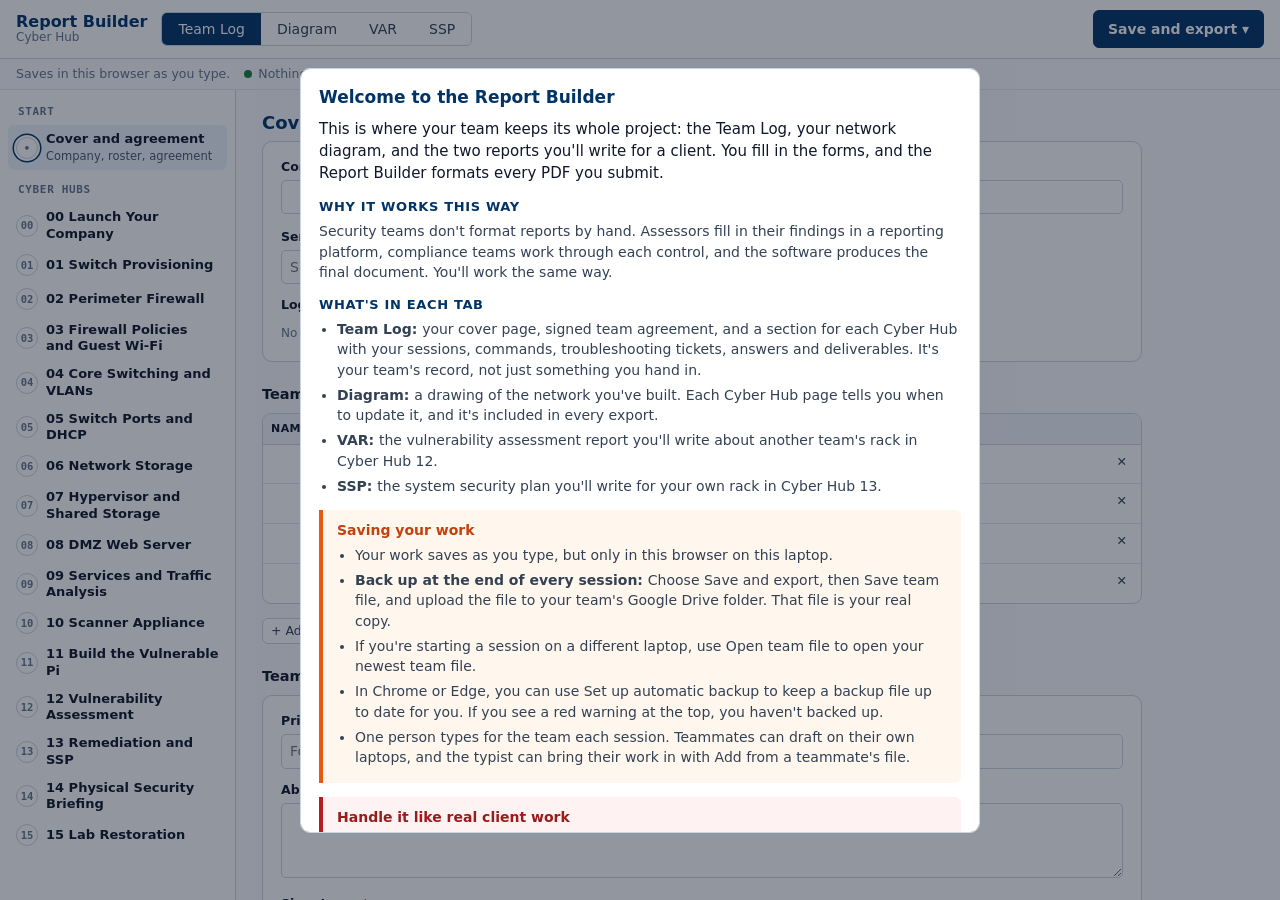
==== commit cff7ebab: "Team agreement: primary and backup channel; language pass on remaining text Co-Authored-By: Claude O" ====
--- a/index.html
+++ b/index.html
@@ -452,7 +452,7 @@
     meta: { company: "", tagline: "", logo: "", updated: 0, savedBy: "" },
     diagram: null,      // the Diagram tab's document (src/diagram), saved here so it travels in the team file
     log: {
-      cover: { rack: "", semester: "", diagramLink: "", chat: "", roster: [{ name: "", email: "" }, { name: "", email: "" }, { name: "", email: "" }, { name: "", email: "" }] },
+      cover: { rack: "", semester: "", diagramLink: "", chat: "", chatBackup: "", roster: [{ name: "", email: "" }, { name: "", email: "" }, { name: "", email: "" }, { name: "", email: "" }] },
       agreement: { missed: "", signatures: {} },   // signatures: roster name -> { sig, date }
       hubs: {},
     },
@@ -969,7 +969,9 @@
     rowsTable(c.roster, [["name", "Name", { w: "45%", oninput: later }], ["email", "Email", { type: "email" }]], { addLabel: "Add member", onchange: () => renderAll() }),
     h("h3", {}, "Team agreement"),
     h("div", { class: "card" },
-      field("Communication channels", c, "chat", { req: true, placeholder: "For example, a group chat and email", hint: "List two ways to reach each other in case one doesn't work." }),
+      h("div", { class: "grid2" },
+        field("Primary channel", c, "chat", { req: true, placeholder: "For example, a Discord server" }),
+        field("Backup channel", c, "chatBackup", { req: true, placeholder: "For example, a group text" })),
       field("Absence policy", a, "missed", { area: true, req: true }),
       signs),
   ];
@@ -1779,7 +1781,7 @@
   const sg = a.signatures || {};
   return coverPage("Team Log", doc.meta.company || "Team Log", "", [["Rack", c.rack], ["Semester", c.semester], ["Team", c.roster.map((x) => x.name.trim()).filter(Boolean).join(", ")]], "Team Log")
     + `<h1 class="s">Team</h1>${tbl(["Team member", "Email"], c.roster.filter((x) => x.name || x.email).map((x) => [x.name, x.email]))}`
-    + `<h2 class="s">Team agreement</h2>${form([["Communication channels", c.chat], ["Absence policy", a.missed]])}`
+    + `<h2 class="s">Team agreement</h2>${form([["Primary channel", c.chat], ["Backup channel", c.chatBackup], ["Absence policy", a.missed]])}`
     + tbl(["Team member", "Signature", "Date"], c.roster.map((x) => x.name.trim()).filter(Boolean).map((n) => [n, sg[n]?.date ? { html: `<span class="sig">${esc(sg[n].sig)}</span>` } : "", sg[n]?.date || ""]));
 }
 function restoreHTML() {
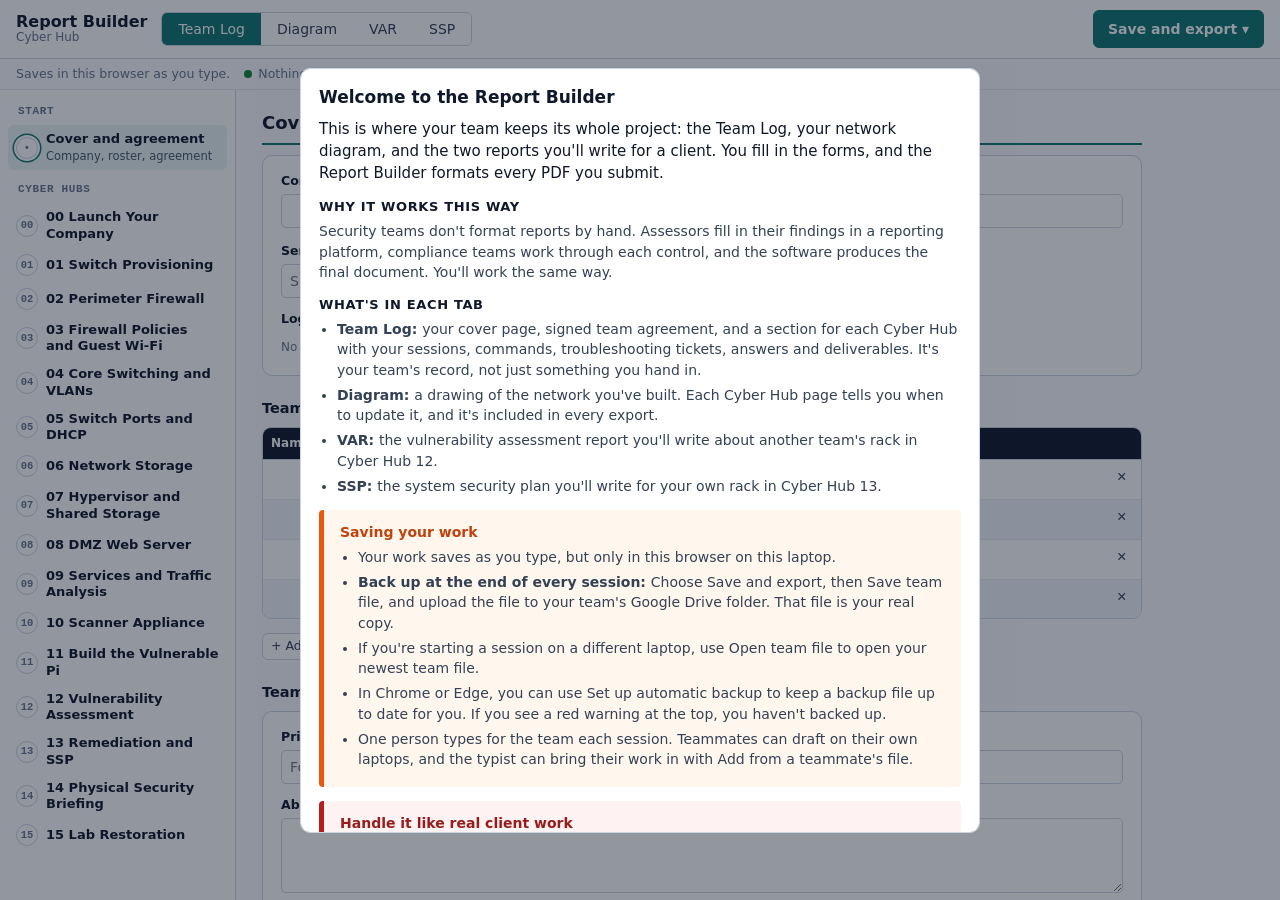
==== commit baf67bb4: "Match the course style guide v2.1: ink and teal instead of navy, guide callout colors, ink table hea" ====
--- a/index.html
+++ b/index.html
@@ -1,17 +1,17 @@
 <!doctype html><html lang="en"><head><meta charset="utf-8"><meta name="viewport" content="width=device-width, initial-scale=1">
 <title>Report Builder</title><link rel="icon" type="image/svg+xml" href="data:image/svg+xml,%3Csvg%20xmlns%3D%22http%3A%2F%2Fwww.w3.org%2F2000%2Fsvg%22%20viewBox%3D%220%200%2064%2064%22%3E%3Crect%20width%3D%2264%22%20height%3D%2264%22%20rx%3D%2214%22%20fill%3D%22%23003366%22%2F%3E%3Cpath%20d%3D%22M32%209%2051%2016v15c0%2012-8%2020-19%2024-11-4-19-12-19-24V16z%22%20fill%3D%22none%22%20stroke%3D%22%23fff%22%20stroke-width%3D%224%22%20stroke-linejoin%3D%22round%22%2F%3E%3Cg%20fill%3D%22%23fff%22%3E%3Crect%20x%3D%2222%22%20y%3D%2222%22%20width%3D%2220%22%20height%3D%225%22%20rx%3D%221.5%22%2F%3E%3Crect%20x%3D%2222%22%20y%3D%2230%22%20width%3D%2220%22%20height%3D%225%22%20rx%3D%221.5%22%2F%3E%3Crect%20x%3D%2222%22%20y%3D%2238%22%20width%3D%2220%22%20height%3D%225%22%20rx%3D%221.5%22%2F%3E%3C%2Fg%3E%3Cg%20fill%3D%22%23f59e0b%22%3E%3Ccircle%20cx%3D%2237.5%22%20cy%3D%2224.5%22%20r%3D%221.4%22%2F%3E%3Ccircle%20cx%3D%2237.5%22%20cy%3D%2232.5%22%20r%3D%221.4%22%2F%3E%3Ccircle%20cx%3D%2237.5%22%20cy%3D%2240.5%22%20r%3D%221.4%22%2F%3E%3C%2Fg%3E%3C%2Fsvg%3E"><style>/* Report Builder. Same shell and palette as the Network Diagram app: top bar, section rail, work area, editor panel. Light only. */
-:root{--navy:#003366;--navy2:#00264d;--ink:#0f172a;--body:#334155;--muted:#64748b;--border:#cbd5e1;--hair:#e2e8f0;--page:#f8fafc;--card:#fff;--soft:#f1f5f9;
- --sel:#2563eb;--ok:#15803d;--okbg:#f0fdf4;--warn:#b45309;--warnbg:#fffbeb;--err:#b91c1c;--errbg:#fef2f2;
+:root{--navy:#0f172a;--navy2:#1e293b;--accent:#0f766e;--accent2:#115e59;--tint:#e6f4f1;--tintline:#99d5cb;--ink:#0f172a;--body:#334155;--muted:#64748b;--border:#cbd5e1;--hair:#e2e8f0;--page:#f8fafc;--card:#fff;--soft:#f1f5f9;
+ --sel:#0f766e;--ok:#15803d;--okbg:#f0fdf4;--warn:#b45309;--warnbg:#fffbeb;--err:#b91c1c;--errbg:#fef2f2;
  --crit:#7f1d1d;--high:#b91c1c;--med:#b45309;--low:#1d4ed8;--none:#64748b;
- --mono:ui-monospace,"Cascadia Mono",Consolas,Menlo,monospace;--sans:system-ui,-apple-system,"Segoe UI",Roboto,Arial,sans-serif;color-scheme:light}
+ --mono:Consolas,Menlo,Monaco,"Courier New",monospace;--sans:system-ui,-apple-system,"Segoe UI",Roboto,Arial,sans-serif;color-scheme:light}
 [hidden]{display:none!important}
 *{box-sizing:border-box}
 html,body{margin:0;height:100%}
 body{font:14px/1.45 var(--sans);color:var(--body);background:var(--page);display:flex;flex-direction:column}
 button{font:inherit;color:var(--body);background:#fff;border:1px solid var(--border);border-radius:6px;padding:6px 11px;cursor:pointer}
 button:hover{background:var(--soft)}
-button.primary{background:var(--navy);border-color:var(--navy);color:#fff}
-button.primary:hover{background:var(--navy2)}
+button.primary{background:var(--accent);border-color:var(--accent);color:#fff}
+button.primary:hover{background:var(--accent2);border-color:var(--accent2)}
 button.danger{color:var(--err);border-color:#fecaca}
 button.small{padding:3px 8px;font-size:12.5px}
 button.ghost{border-color:transparent;background:transparent}
@@ -31,7 +31,7 @@
 .brand small{color:var(--muted);font-size:12px;max-width:220px;overflow:hidden;text-overflow:ellipsis;white-space:nowrap}
 .seg{display:flex;border:1px solid var(--border);border-radius:6px;overflow:hidden}
 .seg button{border:0;border-radius:0;padding:6px 16px}
-.seg button[aria-selected=true]{background:var(--navy);color:#fff}
+.seg button[aria-selected=true]{background:var(--accent);color:#fff}
 .who{display:flex;align-items:center;gap:6px;margin:0;font-weight:400;color:var(--muted);font-size:12.5px}
 .who select{width:auto;max-width:170px}
 .acts{display:flex;gap:6px;margin-left:auto;align-items:center}
@@ -53,15 +53,15 @@
 .rail h3:first-child{margin-top:4px}
 .step{position:relative;display:grid;grid-template-columns:22px minmax(0,1fr);gap:8px;align-items:center;width:100%;text-align:left;border:0;border-radius:6px;padding:6px 8px;background:transparent}
 .step:hover{background:var(--soft)}
-.step[aria-current=true]{background:#eef4fb}
+.step[aria-current=true]{background:var(--tint)}
 .step .n{width:22px;height:22px;border-radius:50%;border:1.5px solid var(--border);display:grid;place-items:center;font:600 10.5px/1 var(--mono);color:var(--muted);background:#fff}
-.step[aria-current=true] .n{box-shadow:0 0 0 2px #fff,0 0 0 3.5px var(--navy)}
+.step[aria-current=true] .n{box-shadow:0 0 0 2px #fff,0 0 0 3.5px var(--accent)}
 .step b{display:block;color:var(--ink);font-weight:600;font-size:13px;line-height:1.25}
 .step small{display:block;color:#475569;font-size:11.5px}
 
 .work{flex:1;min-width:0;overflow:auto;padding:20px 26px 60px}
 .work > *{max-width:880px}
-.work h2{font-size:18px;color:var(--navy);margin:0 0 4px}
+.work h2{font-size:18px;color:var(--ink);margin:0 0 10px;padding-bottom:6px;border-bottom:2px solid var(--accent)}
 .work h3{font-size:14.5px;color:var(--ink);margin:22px 0 8px}
 .sub{margin:0 0 16px;color:var(--muted);font-size:13px;max-width:72ch}
 .card{background:#fff;border:1px solid var(--border);border-radius:10px;padding:16px 18px;margin:0 0 14px}
@@ -69,15 +69,15 @@
 .grid2 .wide{grid-column:1/-1}
 .field{margin:0 0 12px;min-width:0}
 .tools{display:flex;gap:8px;flex-wrap:wrap;margin:0 0 12px;align-items:center}
-.note{border-left:3px solid var(--navy);background:#eef4fb;padding:10px 12px;border-radius:0 8px 8px 0;font-size:13px;margin:0 0 14px;color:var(--ink)}
-.note.warn{border-color:var(--warn);background:var(--warnbg)}
-.note.ok{border-color:var(--ok);background:var(--okbg)}
+.note{border-left:5px solid #0055ff;background:#f0f4ff;padding:10px 14px;border-radius:4px;font-size:13px;margin:0 0 14px;color:#1e293b}
+.note.warn{border-color:#ea580c;background:#fff7ed}
+.note.ok{border-color:#00aa66;background:#f2faf5}
 .empty{color:var(--muted);font-size:13px;padding:18px;border:1.5px dashed var(--border);border-radius:10px;text-align:center;background:#fff}
 
 .tablewrap{margin:0 0 14px}
 .tbox{border:1px solid var(--border);border-radius:9px;overflow-x:auto;background:#fff;margin:0 0 6px}
 table.edit{border-collapse:collapse;width:100%;font-size:13px}
-table.edit th{background:var(--soft);font-size:11px;letter-spacing:.04em;text-transform:uppercase;color:var(--ink);text-align:left;padding:7px 8px;border-bottom:1px solid var(--border);white-space:nowrap}
+table.edit th{background:var(--ink);font-size:12px;font-weight:600;color:#fff;text-align:left;padding:7px 8px;border-bottom:1px solid var(--border);white-space:nowrap}
 table.edit td{padding:4px 5px;border-bottom:1px solid var(--hair);vertical-align:top;min-width:90px}
 table.edit tr:last-child td{border-bottom:0}
 table.edit td input,table.edit td textarea,table.edit td select{border-color:transparent;background:transparent;padding:5px 6px}
@@ -90,7 +90,7 @@
 table.edit td.pattern .fixed{font-family:var(--mono);color:var(--muted);font-size:12.5px}
 
 .well{display:flex;flex-wrap:wrap;gap:8px;align-items:center;border:1.5px dashed var(--border);border-radius:9px;padding:8px;background:var(--page);min-height:56px}
-.well.over{border-color:var(--sel);background:#eff6ff}
+.well.over{border-color:var(--accent);background:var(--tint)}
 .thumb{position:relative;margin:0;width:120px;height:80px;border:1px solid var(--border);border-radius:6px;overflow:hidden;background:#fff}
 .thumb img{width:100%;height:100%;object-fit:cover;display:block}
 .thumb .x{position:absolute;top:2px;right:2px;background:rgba(255,255,255,.92);padding:0 6px}
@@ -103,7 +103,7 @@
 .deliv{border:1px solid var(--border);border-radius:9px;margin:0 0 12px;overflow:hidden;background:#fff}
 .deliv header{display:flex;justify-content:space-between;gap:10px;align-items:center;background:var(--navy);color:#fff;padding:10px 18px}
 .deliv header b{font-size:13.5px}
-.deliv header span{font-size:11px;background:#fff;color:var(--navy);border-radius:4px;padding:1px 7px;font-weight:600}
+.deliv header span{font-size:11px;border:1px solid #475569;color:#cbd5e1;border-radius:4px;padding:1px 7px;font-weight:600}
 .deliv .in{padding:14px 18px 16px}
 .deliv .in p{margin:0 0 8px;font-size:13px}
 .checks{margin:0 0 10px;padding:0;list-style:none;font-size:12.5px;color:var(--muted)}
@@ -115,7 +115,7 @@
 .flist{display:flex;flex-direction:column;gap:8px}
 .frow{display:grid;grid-template-columns:64px minmax(0,1fr) auto;gap:12px;align-items:center;background:#fff;border:1px solid var(--border);border-radius:9px;padding:9px 12px;cursor:pointer;text-align:left;width:100%}
 .frow:hover{border-color:#94a3b8;background:#fff}
-.frow[aria-current=true]{border-color:var(--navy);box-shadow:0 0 0 1px var(--navy)}
+.frow[aria-current=true]{border-color:var(--accent);box-shadow:0 0 0 1px var(--accent)}
 .frow .t{display:block;color:var(--ink);font-weight:600}
 .frow .m{display:block;color:var(--muted);font-size:12.5px}
 .frow.dim{opacity:.6}
@@ -128,13 +128,13 @@
 .pill.confirmed{color:var(--ok);border-color:#86efac;background:var(--okbg)}
 .pill.false-positive{text-decoration:line-through}
 .pill.not-verified{color:var(--warn);border-color:#fcd34d;background:var(--warnbg)}
-.pill.new{color:var(--sel);border-color:#bfdbfe;background:#eff6ff}
+.pill.new{color:var(--accent);border-color:var(--tintline);background:var(--tint)}
 
 .panel{width:460px;flex:none;border-left:1px solid var(--border);background:#fff;overflow:auto;padding:16px 18px 60px}
-.panel h2{font-size:16px;color:var(--navy);margin:0 0 12px;display:flex;justify-content:space-between;align-items:center;gap:8px}
+.panel h2{font-size:16px;color:var(--ink);margin:0 0 12px;display:flex;justify-content:space-between;align-items:center;gap:8px}
 .chips{display:flex;flex-wrap:wrap;gap:6px}
 .chip{display:inline-flex;align-items:center;gap:6px;border:1px solid var(--border);border-radius:999px;padding:3px 10px;font-size:12.5px;background:#fff}
-.chip[aria-pressed=true]{background:#eef4fb;border-color:var(--navy);color:var(--navy);font-weight:600}
+.chip[aria-pressed=true]{background:var(--tint);border-color:var(--accent);color:var(--accent);font-weight:600}
 .chip code{font-size:11.5px}
 .cvss{border:1px solid var(--border);border-radius:9px;padding:10px 12px;background:var(--page)}
 .cvss-head{display:flex;align-items:center;gap:12px;margin:0 0 8px}
@@ -144,13 +144,13 @@
 .opts{display:flex;flex-wrap:wrap;border:1px solid var(--border);border-radius:6px;overflow:hidden;background:#fff;width:max-content;max-width:100%}
 .opts button{border:0;border-right:1px solid var(--hair);border-radius:0;padding:4px 9px;font-size:12px}
 .opts button:last-child{border-right:0}
-.opts button[aria-pressed=true]{background:var(--navy);color:#fff}
+.opts button[aria-pressed=true]{background:var(--accent);color:#fff}
 .seg3{display:flex;gap:6px;flex-wrap:wrap}
-.seg3 button[aria-pressed=true]{border-color:var(--navy);background:#eef4fb;color:var(--navy);font-weight:600}
+.seg3 button[aria-pressed=true]{border-color:var(--accent);background:var(--tint);color:var(--accent);font-weight:600}
 .ref{font-size:12px;color:var(--muted);background:var(--soft);border-radius:6px;padding:8px 10px;margin:6px 0 0;white-space:pre-wrap;max-height:180px;overflow:auto}
 
 .ctrl{border:1px solid var(--border);border-radius:9px;background:#fff;margin:0 0 12px;padding:12px 14px}
-.ctrl h3{margin:0 0 2px;font-size:14px;color:var(--navy)}
+.ctrl h3{margin:0 0 2px;font-size:14px;color:var(--ink)}
 .ctrl .rq{margin:0 0 8px;font-size:13px;color:var(--ink)}
 .missing-list{margin:0 0 14px;padding-left:18px;font-size:13px}
 
@@ -158,7 +158,7 @@
 .toast.bad{background:var(--err)}
 .modal{position:fixed;inset:0;background:rgba(15,23,42,.45);display:grid;place-items:center;z-index:50;padding:16px}
 .modal .card{max-width:560px;width:100%;max-height:85vh;overflow:auto;margin:0}
-.modal h2{margin:0 0 10px;font-size:17px;color:var(--navy)}
+.modal h2{margin:0 0 10px;font-size:17px;color:var(--ink)}
 .modal p{margin:0 0 10px}
 .m-acts{display:flex;justify-content:flex-end;gap:8px;flex-wrap:wrap;margin-top:14px}
 .hist{list-style:none;margin:0;padding:0;max-height:50vh;overflow:auto}
@@ -194,14 +194,14 @@
 .doc .cov .band{height:10pt;background:var(--navy);margin:0 0 .5in}
 .doc .cov .logos{display:flex;justify-content:space-between;align-items:center;min-height:1.4in;margin-bottom:.9in}
 .doc .cov .logos img{max-height:1.4in;max-width:3in}
-.doc .cov .kick{font-weight:700;font-size:9pt;letter-spacing:.12em;color:var(--navy);text-transform:uppercase}
+.doc .cov .kick{font-weight:700;font-size:9pt;letter-spacing:.12em;color:var(--accent);text-transform:uppercase}
 .doc .cov h1{font-size:30pt;line-height:1.1;margin:8pt 0 10pt;color:var(--navy)}
 .doc .cov .for{font-size:15pt;color:var(--head);margin:0 0 28pt}
 .doc .cov dl{display:grid;grid-template-columns:1.6in 1fr;gap:6pt 12pt;font-size:10.5pt;margin:0;border-top:2pt solid var(--hair);padding-top:14pt}
 .doc .cov dt{color:var(--navy);font-weight:700} .doc .cov dd{margin:0;color:var(--body)}
 .doc .cov .conf{margin-top:auto;font-size:9pt;color:var(--muted);border-top:1pt solid var(--hair);padding-top:8pt}
-.doc .runhead{font-weight:700;font-size:8.5pt;letter-spacing:.12em;color:var(--navy);text-transform:uppercase;margin:0 0 4pt}
-.doc h1.s{font-size:15pt;line-height:1.3;color:var(--navy);margin:22pt 0 10pt;padding-bottom:4pt;border-bottom:2pt solid var(--hair);break-after:avoid}
+.doc .runhead{font-weight:700;font-size:8.5pt;letter-spacing:.12em;color:var(--accent);text-transform:uppercase;margin:0 0 4pt}
+.doc h1.s{font-size:15pt;line-height:1.3;color:var(--ink);margin:22pt 0 10pt;padding-bottom:4pt;border-bottom:2pt solid var(--accent);break-after:avoid}
 .doc h2.s{font-size:12pt;color:var(--head);margin:14pt 0 6pt;break-after:avoid}
 .doc h3.s{font-size:11pt;color:var(--navy);margin:12pt 0 4pt;break-after:avoid}
 .doc p{margin:0 0 7pt;white-space:pre-wrap}
@@ -219,7 +219,7 @@
 .doc .card{border:1pt solid var(--border);border-radius:5pt;margin:0 0 12pt;overflow:hidden;break-inside:avoid-page;background:#fff}
 .doc .card .ch{display:flex;gap:10pt;align-items:center;justify-content:space-between;background:var(--navy);color:#fff;padding:6pt 10pt}
 .doc .card .ch b{font-size:11pt}
-.doc .card .ch .tag{background:#fff;color:var(--navy);border-radius:3pt;padding:1pt 6pt;font-size:8pt;font-weight:700;white-space:nowrap}
+.doc .card .ch .tag{background:transparent;border:.75pt solid #475569;color:#cbd5e1;border-radius:3pt;padding:1pt 6pt;font-size:8pt;font-weight:700;white-space:nowrap}
 .doc .card .ch code{color:#cbd5e1;font-size:8pt;display:block;margin-top:1pt}
 .doc .card .cb{padding:8pt 10pt}
 .doc .card table{margin:0;border:0}
@@ -289,14 +289,14 @@
 /* welcome */
 .modal .card.wide{max-width:680px}
 .wlead{font-size:15px;color:var(--ink)}
-.wsec h3{font-size:13px;color:var(--navy);margin:14px 0 4px;text-transform:uppercase;letter-spacing:.05em}
+.wsec h3{font-size:13px;color:var(--ink);margin:14px 0 4px;text-transform:uppercase;letter-spacing:.05em}
 .wsec ul{margin:0;padding-left:18px}
 .wsec li{margin:0 0 5px}
 
 /* Cyber Hub 15 restoration record */
 table.edit.restore td.ctr{text-align:center;vertical-align:middle}
 .tickbox{display:inline-flex;align-items:center;justify-content:center;min-width:32px;min-height:32px;cursor:pointer}
-.tickbox input{width:20px;height:20px;accent-color:var(--navy,#003366);cursor:pointer}
+.tickbox input{width:20px;height:20px;accent-color:var(--accent);cursor:pointer}
 .card.signoff .grid2{margin-top:10px}
 .signed-by{display:flex;gap:14px;align-items:center}
 .signed-by .seal{display:inline-flex;align-items:center;justify-content:center;width:40px;height:40px;border-radius:50%;background:#1f5f3a;color:#fff;font-size:22px;font-weight:700;flex:none}
@@ -308,12 +308,13 @@
 .logoprev img{display:block;max-height:72px;max-width:240px}
 .logowell .tools{margin:0}
 /* Callouts, as in the Canvas style guide */
-.callout{border-left:4px solid var(--c);background:var(--cb);border-radius:0 6px 6px 0;padding:10px 14px;margin:14px 0 4px}
+.callout{border-left:5px solid var(--c);background:var(--cb);border-radius:4px;padding:12px 16px;margin:14px 0 4px}
 .callout .ct{margin:0 0 4px;font-weight:700;color:var(--ct)}
 .callout ul{margin:0;padding-left:18px}.callout li{margin:0 0 5px}.callout p:last-child{margin-bottom:0}
 .callout.caution{--c:#ea580c;--cb:#fff7ed;--ct:#c2410c}
 .callout.danger{--c:#b91c1c;--cb:#fef2f2;--ct:#991b1b}
-.callout.note{--c:#003366;--cb:#f1f5f9;--ct:#003366}
+.callout.note{--c:#0055ff;--cb:#f0f4ff;--ct:#0033aa}
+.callout.tip{--c:#00aa66;--cb:#f2faf5;--ct:#006633}
 /* Ticket work log */
 .wlog{margin:12px 0}
 .wlog>label{display:block;font-weight:600;margin-bottom:6px}
@@ -335,6 +336,11 @@
 .wl-entry .field{margin-bottom:0}
 /* Text boxes inside tables grow by themselves, so the resize grip is only clutter there */
 table.edit textarea{resize:none}
+
+/* Style guide v2.1: zebra rows, square bullets, teal links */
+table.edit tbody tr:nth-child(even) td{background:var(--soft)}
+.work ul{list-style-type:square}
+.work a,.modal a,.panel a{color:var(--accent)}
 </style></head><body>
 <header class="bar">
  <div class="brand"><b>Report Builder</b><small id="brand-co">Cyber Hub</small></div>
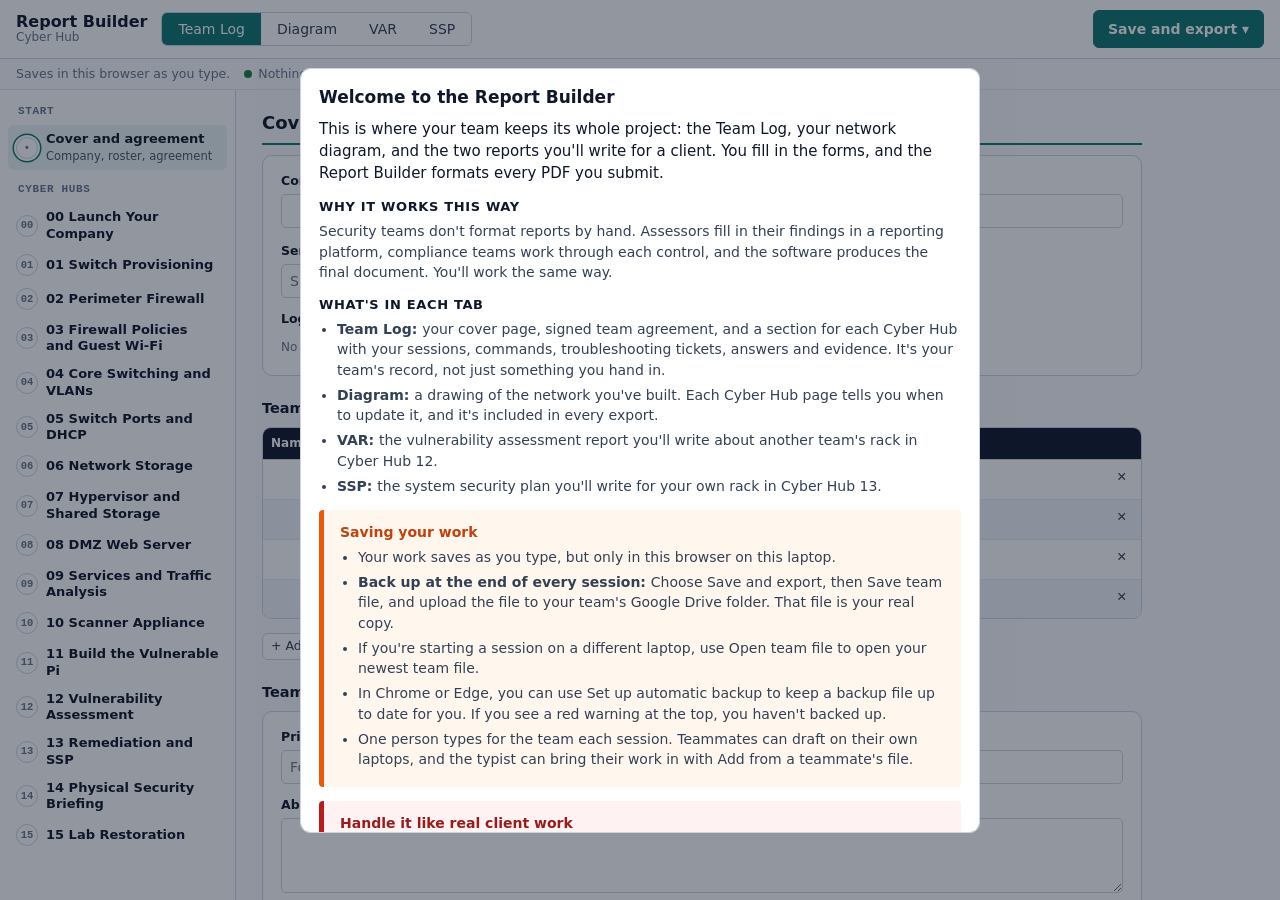
==== commit d103ad2f: "Evidence cards and printed reports follow the style guide: Evidence 01 labels, device badges, teal c" ====
--- a/index.html
+++ b/index.html
@@ -1,5 +1,5 @@
 <!doctype html><html lang="en"><head><meta charset="utf-8"><meta name="viewport" content="width=device-width, initial-scale=1">
-<title>Report Builder</title><link rel="icon" type="image/svg+xml" href="data:image/svg+xml,%3Csvg%20xmlns%3D%22http%3A%2F%2Fwww.w3.org%2F2000%2Fsvg%22%20viewBox%3D%220%200%2064%2064%22%3E%3Crect%20width%3D%2264%22%20height%3D%2264%22%20rx%3D%2214%22%20fill%3D%22%23003366%22%2F%3E%3Cpath%20d%3D%22M32%209%2051%2016v15c0%2012-8%2020-19%2024-11-4-19-12-19-24V16z%22%20fill%3D%22none%22%20stroke%3D%22%23fff%22%20stroke-width%3D%224%22%20stroke-linejoin%3D%22round%22%2F%3E%3Cg%20fill%3D%22%23fff%22%3E%3Crect%20x%3D%2222%22%20y%3D%2222%22%20width%3D%2220%22%20height%3D%225%22%20rx%3D%221.5%22%2F%3E%3Crect%20x%3D%2222%22%20y%3D%2230%22%20width%3D%2220%22%20height%3D%225%22%20rx%3D%221.5%22%2F%3E%3Crect%20x%3D%2222%22%20y%3D%2238%22%20width%3D%2220%22%20height%3D%225%22%20rx%3D%221.5%22%2F%3E%3C%2Fg%3E%3Cg%20fill%3D%22%23f59e0b%22%3E%3Ccircle%20cx%3D%2237.5%22%20cy%3D%2224.5%22%20r%3D%221.4%22%2F%3E%3Ccircle%20cx%3D%2237.5%22%20cy%3D%2232.5%22%20r%3D%221.4%22%2F%3E%3Ccircle%20cx%3D%2237.5%22%20cy%3D%2240.5%22%20r%3D%221.4%22%2F%3E%3C%2Fg%3E%3C%2Fsvg%3E"><style>/* Report Builder. Same shell and palette as the Network Diagram app: top bar, section rail, work area, editor panel. Light only. */
+<title>Cyber Hub: Report Builder</title><link rel="icon" type="image/svg+xml" href="data:image/svg+xml,%3Csvg%20xmlns%3D%22http%3A%2F%2Fwww.w3.org%2F2000%2Fsvg%22%20viewBox%3D%220%200%2064%2064%22%3E%3Crect%20width%3D%2264%22%20height%3D%2264%22%20rx%3D%2214%22%20fill%3D%22%230f172a%22%2F%3E%3Cpath%20d%3D%22M32%209%2051%2016v15c0%2012-8%2020-19%2024-11-4-19-12-19-24V16z%22%20fill%3D%22none%22%20stroke%3D%22%23fff%22%20stroke-width%3D%224%22%20stroke-linejoin%3D%22round%22%2F%3E%3Cg%20fill%3D%22%23fff%22%3E%3Crect%20x%3D%2222%22%20y%3D%2222%22%20width%3D%2220%22%20height%3D%225%22%20rx%3D%221.5%22%2F%3E%3Crect%20x%3D%2222%22%20y%3D%2230%22%20width%3D%2220%22%20height%3D%225%22%20rx%3D%221.5%22%2F%3E%3Crect%20x%3D%2222%22%20y%3D%2238%22%20width%3D%2220%22%20height%3D%225%22%20rx%3D%221.5%22%2F%3E%3C%2Fg%3E%3Cg%20fill%3D%22%23f59e0b%22%3E%3Ccircle%20cx%3D%2237.5%22%20cy%3D%2224.5%22%20r%3D%221.4%22%2F%3E%3Ccircle%20cx%3D%2237.5%22%20cy%3D%2232.5%22%20r%3D%221.4%22%2F%3E%3Ccircle%20cx%3D%2237.5%22%20cy%3D%2240.5%22%20r%3D%221.4%22%2F%3E%3C%2Fg%3E%3C%2Fsvg%3E"><style>/* Report Builder. Same shell and palette as the Network Diagram app: top bar, section rail, work area, editor panel. Light only. */
 :root{--navy:#0f172a;--navy2:#1e293b;--accent:#0f766e;--accent2:#115e59;--tint:#e6f4f1;--tintline:#99d5cb;--ink:#0f172a;--body:#334155;--muted:#64748b;--border:#cbd5e1;--hair:#e2e8f0;--page:#f8fafc;--card:#fff;--soft:#f1f5f9;
  --sel:#0f766e;--ok:#15803d;--okbg:#f0fdf4;--warn:#b45309;--warnbg:#fffbeb;--err:#b91c1c;--errbg:#fef2f2;
  --crit:#7f1d1d;--high:#b91c1c;--med:#b45309;--low:#1d4ed8;--none:#64748b;
@@ -103,7 +103,9 @@
 .deliv{border:1px solid var(--border);border-radius:9px;margin:0 0 12px;overflow:hidden;background:#fff}
 .deliv header{display:flex;justify-content:space-between;gap:10px;align-items:center;background:var(--navy);color:#fff;padding:10px 18px}
 .deliv header b{font-size:13.5px}
-.deliv header span{font-size:11px;border:1px solid #475569;color:#cbd5e1;border-radius:4px;padding:1px 7px;font-weight:600}
+.evn{display:block;margin-bottom:2px;color:#5eead4;font:400 10.5px/1.2 var(--mono);letter-spacing:.08em;text-transform:uppercase}
+.deliv .in p.kind{margin:0 0 4px;color:var(--muted);font-size:11px;font-weight:700;letter-spacing:.06em;text-transform:uppercase}
+.deliv header > span{font-size:11px;border:1px solid #475569;color:#cbd5e1;border-radius:4px;padding:1px 7px;font-weight:600}
 .deliv .in{padding:14px 18px 16px}
 .deliv .in p{margin:0 0 8px;font-size:13px}
 .checks{margin:0 0 10px;padding:0;list-style:none;font-size:12.5px;color:var(--muted)}
@@ -186,21 +188,21 @@
 
 /* ------------------------------------------------ printed documents
    Same tokens and components as the Canvas pages (cyber-hub components.py, canvas-style-guide.html):
-   navy section headings over a hairline rule, navy table headers with zebra rows, deliverable-style cards. */
+   ink section headings over a teal rule, ink table headers with zebra rows, evidence-style cards (style guide v2.1). */
 .doc{--ink:#0f172a;--head:#1e293b;--body:#334155;--muted:#64748b;--border:#cbd5e1;--hair:#e2e8f0;--zebra:#f1f5f9;--check:#006633;
  font:10.5pt/1.5 -apple-system,BlinkMacSystemFont,"Segoe UI",Roboto,Helvetica,Arial,sans-serif;color:var(--body);-webkit-print-color-adjust:exact;print-color-adjust:exact}
 .doc .page{break-after:page}
 .doc .cov{min-height:9.2in;display:flex;flex-direction:column}
-.doc .cov .band{height:10pt;background:var(--navy);margin:0 0 .5in}
+.doc .cov .band{height:10pt;background:var(--accent);margin:0 0 .5in}
 .doc .cov .logos{display:flex;justify-content:space-between;align-items:center;min-height:1.4in;margin-bottom:.9in}
 .doc .cov .logos img{max-height:1.4in;max-width:3in}
-.doc .cov .kick{font-weight:700;font-size:9pt;letter-spacing:.12em;color:var(--accent);text-transform:uppercase}
+.doc .cov .kick{font-weight:700;font-size:9pt;letter-spacing:.12em;color:var(--accent);font-family:var(--mono);text-transform:uppercase}
 .doc .cov h1{font-size:30pt;line-height:1.1;margin:8pt 0 10pt;color:var(--navy)}
 .doc .cov .for{font-size:15pt;color:var(--head);margin:0 0 28pt}
 .doc .cov dl{display:grid;grid-template-columns:1.6in 1fr;gap:6pt 12pt;font-size:10.5pt;margin:0;border-top:2pt solid var(--hair);padding-top:14pt}
 .doc .cov dt{color:var(--navy);font-weight:700} .doc .cov dd{margin:0;color:var(--body)}
 .doc .cov .conf{margin-top:auto;font-size:9pt;color:var(--muted);border-top:1pt solid var(--hair);padding-top:8pt}
-.doc .runhead{font-weight:700;font-size:8.5pt;letter-spacing:.12em;color:var(--accent);text-transform:uppercase;margin:0 0 4pt}
+.doc .runhead{font-weight:700;font-size:8.5pt;letter-spacing:.12em;color:var(--accent);font-family:var(--mono);text-transform:uppercase;margin:0 0 4pt}
 .doc h1.s{font-size:15pt;line-height:1.3;color:var(--ink);margin:22pt 0 10pt;padding-bottom:4pt;border-bottom:2pt solid var(--accent);break-after:avoid}
 .doc h2.s{font-size:12pt;color:var(--head);margin:14pt 0 6pt;break-after:avoid}
 .doc h3.s{font-size:11pt;color:var(--navy);margin:12pt 0 4pt;break-after:avoid}
@@ -219,6 +221,7 @@
 .doc .card{border:1pt solid var(--border);border-radius:5pt;margin:0 0 12pt;overflow:hidden;break-inside:avoid-page;background:#fff}
 .doc .card .ch{display:flex;gap:10pt;align-items:center;justify-content:space-between;background:var(--navy);color:#fff;padding:6pt 10pt}
 .doc .card .ch b{font-size:11pt}
+.doc .evn{font-size:7.5pt}
 .doc .card .ch .tag{background:transparent;border:.75pt solid #475569;color:#cbd5e1;border-radius:3pt;padding:1pt 6pt;font-size:8pt;font-weight:700;white-space:nowrap}
 .doc .card .ch code{color:#cbd5e1;font-size:8pt;display:block;margin-top:1pt}
 .doc .card .cb{padding:8pt 10pt}
@@ -339,7 +342,7 @@
 
 /* Style guide v2.1: zebra rows, square bullets, teal links */
 table.edit tbody tr:nth-child(even) td{background:var(--soft)}
-.work ul{list-style-type:square}
+.work ul:not(.checks){list-style-type:square}
 .work a,.modal a,.panel a{color:var(--accent)}
 </style></head><body>
 <header class="bar">
@@ -1045,20 +1048,21 @@
   }
   if (!NO_TICKETS.includes(l.num)) out.push(h("h3", {}, "Troubleshooting tickets"), h("p", { class: "sub" }, "Open a ticket for each problem you run into, and follow the method on Reference: Troubleshooting. Log every hypothesis you test, including the ones that turn out to be wrong."), problemList(d.problems, l.num));
   if (!d.shots) d.shots = [];
-  out.push(h("h3", {}, "Additional evidence"), h("p", { class: "sub" }, "Add any screenshots or notes that go beyond the deliverables."),
+  out.push(h("h3", {}, "Additional evidence"), h("p", { class: "sub" }, "Add any screenshots or notes that go beyond the required evidence."),
     imageWell(d.shots, { prompt: "Add a screenshot", label: "Additional evidence" }), field("", d, "notes", { area: true, placeholder: "Notes" }));
   if (l.questions.length) {
     out.push(h("h3", {}, "Before you continue"), h("div", { class: "card" }, l.questions.map((q, i) => h("div", { class: "qa" },
       h("p", { class: "q" }, q), field("", d.answers, String(i), { area: true, placeholder: "Answer", aria: "Answer: " + q })))));
   }
-  out.push(h("h3", {}, "Deliverables"));
+  out.push(h("h3", {}, "Evidence"));
   for (const x of l.deliverables) {
     const sep = SEPARATE[`${l.num}-${x.n}`];
     if (!d.deliv[x.n]) d.deliv[x.n] = { images: [], note: "", link: "" };
     const dv = d.deliv[x.n];
     out.push(h("div", { class: "deliv" },
-      h("header", {}, h("b", {}, `Deliverable ${x.n}: ${x.title}`), h("span", {}, x.kind)),
+      h("header", {}, h("b", {}, h("span", { class: "evn" }, "Evidence " + String(x.n).padStart(2, "0")), x.title), h("span", {}, x.role)),
       h("div", { class: "in" },
+        h("p", { class: "kind" }, x.kind),
         h("p", {}, x.instr),
         x.checks.length ? h("ul", { class: "checks" }, x.checks.map(([k, v]) => h("li", {}, h("b", {}, k + ": "), v))) : null,
         sep ? (sep[0] === "link" ? field("Slides link", dv, "link", { placeholder: "https://docs.google.com/presentation/…", hint: "Share your slides with your instructor as a Viewer first." }) : h("p", { class: "note" + (sep[0] === "none" ? " warn" : "") }, sep[1]))
@@ -1810,13 +1814,13 @@
   if (!NO_TICKETS.includes(l.num)) s += `<h2 class="s">Troubleshooting tickets</h2>` + (d.problems.length ? d.problems.map((x, i) => `<div class="card"><div class="ch"><b>Ticket ${ticketId(l.num, i)}</b><span class="tag">${x.status === "resolved" ? "Resolved" : "Open"}</span></div>${form([["Issue", x.broke]])}<p class="lbl">Work log</p>${tbl(["#", "Date", "Hypothesis", "Test", "Result", "Outcome"], ticketLog(x).map((e, j) => [String(j + 1), e.date, e.hypothesis, e.test, e.result, e.outcome || "Untested"]), "worklog")}${form([["Resolution", x.fixed], ["Verification", x.verify]])}${(x.images || []).map((id) => img(id, "")).join("")}</div>`).join("") : `<p class="blank">No tickets.</p>`);
   if ((d.shots || []).length || (d.notes || "").trim()) s += `<h2 class="s">Additional evidence</h2>${(d.notes || "").trim() ? `<p>${esc(d.notes)}</p>` : ""}${(d.shots || []).map((id) => img(id, "")).join("")}`;
   if (l.questions.length) s += `<h2 class="s">Before you continue</h2>` + l.questions.map((q, i) => `<p><b>${esc(q)}</b></p><p>${T(d.answers[i])}</p>`).join("");
-  if (l.deliverables.length) s += `<h2 class="s">Deliverables</h2>`;
+  if (l.deliverables.length) s += `<h2 class="s">Evidence</h2>`;
   for (const x of l.deliverables) {
     const sep = SEPARATE[`${l.num}-${x.n}`], dv = d.deliv[x.n] || { images: [], note: "", link: "" };
     let body;
     if (sep) body = sep[0] === "link" ? `<p>${T(dv.link)}</p>` : `<p class="blank">${esc(sep[1])}</p>`;
-    else body = dv.images.length ? dv.images.map((id, i) => img(id, `Cyber Hub ${l.num}, deliverable ${x.n}${dv.images.length > 1 ? ` (${i + 1})` : ""}`)).join("") : `<p class="blank">No ${x.kind.toLowerCase()} added yet.</p>`;
-    s += `<div class="card"><div class="ch"><b>Deliverable ${x.n}: ${esc(x.title)}</b><span class="tag">${esc(x.kind)}</span></div><div class="cb">${body}</div></div>`;
+    else body = dv.images.length ? dv.images.map((id, i) => img(id, `Cyber Hub ${l.num}, evidence ${x.n}${dv.images.length > 1 ? ` (${i + 1})` : ""}`)).join("") : `<p class="blank">No ${x.kind.toLowerCase()} added yet.</p>`;
+    s += `<div class="card"><div class="ch"><b><span class="evn">Evidence ${String(x.n).padStart(2, "0")}</span>${esc(x.title)}</b><span class="tag">${esc(x.role)}</span></div><div class="cb">${body}</div></div>`;
   }
   return s;
 }
@@ -1892,7 +1896,7 @@
     const d = doc.log.hubs[l.num];
     if (!d || !d.sessions.length) missing.push("A session entry");
     l.questions.forEach((q, i) => { if (!(d?.answers[i] || "").trim()) missing.push("An answer to: " + q.slice(0, 70) + (q.length > 70 ? "…" : "")); });
-    l.deliverables.forEach((x) => { if (!SEPARATE[`${l.num}-${x.n}`] && !(d?.deliv[x.n]?.images || []).length) missing.push(`Deliverable ${x.n}: ${x.title}`); });
+    l.deliverables.forEach((x) => { if (!SEPARATE[`${l.num}-${x.n}`] && !(d?.deliv[x.n]?.images || []).length) missing.push(`Evidence ${x.n}: ${x.title}`); });
   } else if (kind === "log") {
     title = `${co} Team Log`;
     html = logCoverHTML() + diagramHTML("The diagram as of this export.") + LABS.map(hubHTML).join("");
@@ -2030,7 +2034,7 @@
     h("p", { class: "wlead" }, "This is where your team keeps its whole project: the Team Log, your network diagram, and the two reports you'll write for a client. You fill in the forms, and the Report Builder formats every PDF you submit."),
     sec("Why it works this way", h("p", {}, "Security teams don't format reports by hand. Assessors fill in their findings in a reporting platform, compliance teams work through each control, and the software produces the final document. You'll work the same way.")),
     sec("What's in each tab", h("ul", {},
-      h("li", {}, h("b", {}, "Team Log: "), "your cover page, signed team agreement, and a section for each Cyber Hub with your sessions, commands, troubleshooting tickets, answers and deliverables. It's your team's record, not just something you hand in."),
+      h("li", {}, h("b", {}, "Team Log: "), "your cover page, signed team agreement, and a section for each Cyber Hub with your sessions, commands, troubleshooting tickets, answers and evidence. It's your team's record, not just something you hand in."),
       h("li", {}, h("b", {}, "Diagram: "), "a drawing of the network you've built. Each Cyber Hub page tells you when to update it, and it's included in every export."),
       h("li", {}, h("b", {}, "VAR: "), "the vulnerability assessment report you'll write about another team's rack in Cyber Hub 12."),
       h("li", {}, h("b", {}, "SSP: "), "the system security plan you'll write for your own rack in Cyber Hub 13."))),
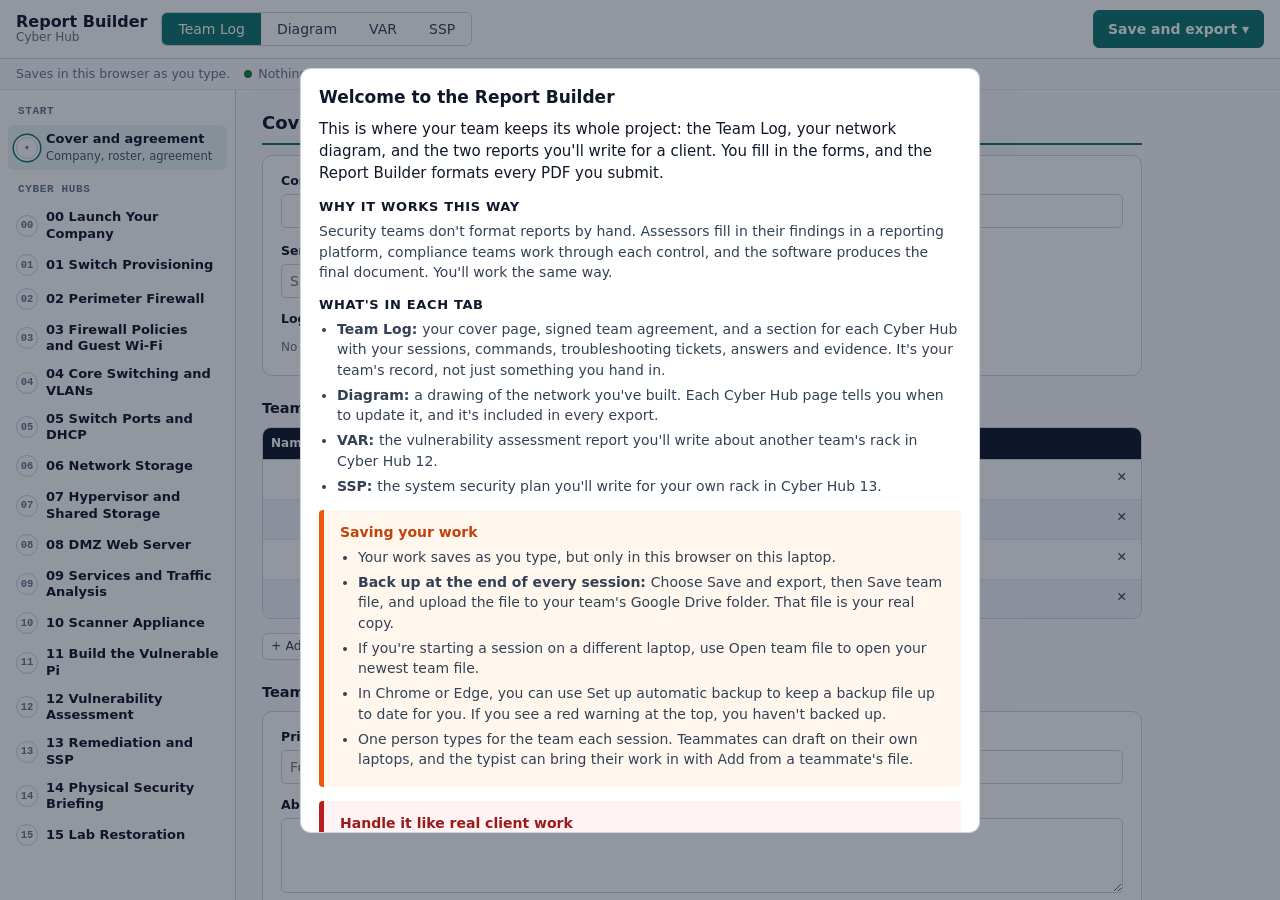
==== commit d57c6f2e: "Keep the teal token names as aliases Co-Authored-By: Claude Opus 5.5 <noreply@anthropic.com> Claude-" ====
--- a/index.html
+++ b/index.html
@@ -1,6 +1,6 @@
 <!doctype html><html lang="en"><head><meta charset="utf-8"><meta name="viewport" content="width=device-width, initial-scale=1">
 <title>Cyber Hub: Report Builder</title><link rel="icon" type="image/svg+xml" href="data:image/svg+xml,%3Csvg%20xmlns%3D%22http%3A%2F%2Fwww.w3.org%2F2000%2Fsvg%22%20viewBox%3D%220%200%2064%2064%22%3E%3Crect%20width%3D%2264%22%20height%3D%2264%22%20rx%3D%2214%22%20fill%3D%22%230f172a%22%2F%3E%3Cpath%20d%3D%22M32%209%2051%2016v15c0%2012-8%2020-19%2024-11-4-19-12-19-24V16z%22%20fill%3D%22none%22%20stroke%3D%22%23fff%22%20stroke-width%3D%224%22%20stroke-linejoin%3D%22round%22%2F%3E%3Cg%20fill%3D%22%23fff%22%3E%3Crect%20x%3D%2222%22%20y%3D%2222%22%20width%3D%2220%22%20height%3D%225%22%20rx%3D%221.5%22%2F%3E%3Crect%20x%3D%2222%22%20y%3D%2230%22%20width%3D%2220%22%20height%3D%225%22%20rx%3D%221.5%22%2F%3E%3Crect%20x%3D%2222%22%20y%3D%2238%22%20width%3D%2220%22%20height%3D%225%22%20rx%3D%221.5%22%2F%3E%3C%2Fg%3E%3Cg%20fill%3D%22%23f59e0b%22%3E%3Ccircle%20cx%3D%2237.5%22%20cy%3D%2224.5%22%20r%3D%221.4%22%2F%3E%3Ccircle%20cx%3D%2237.5%22%20cy%3D%2232.5%22%20r%3D%221.4%22%2F%3E%3Ccircle%20cx%3D%2237.5%22%20cy%3D%2240.5%22%20r%3D%221.4%22%2F%3E%3C%2Fg%3E%3C%2Fsvg%3E"><style>/* Report Builder. Same shell and palette as the Network Diagram app: top bar, section rail, work area, editor panel. Light only. */
-:root{--navy:#0f172a;--navy2:#1e293b;--accent:#0f766e;--accent2:#115e59;--tint:#e6f4f1;--tintline:#99d5cb;--ink:#0f172a;--body:#334155;--muted:#64748b;--border:#cbd5e1;--hair:#e2e8f0;--page:#f8fafc;--card:#fff;--soft:#f1f5f9;
+:root{--navy:#0f172a;--navy2:#1e293b;--accent:#0f766e;--accent2:#115e59;--teal:#0f766e;--teal-light:#5eead4;--tint:#e6f4f1;--tintline:#99d5cb;--ink:#0f172a;--body:#334155;--muted:#64748b;--border:#cbd5e1;--hair:#e2e8f0;--page:#f8fafc;--card:#fff;--soft:#f1f5f9;
  --sel:#0f766e;--ok:#15803d;--okbg:#f0fdf4;--warn:#b45309;--warnbg:#fffbeb;--err:#b91c1c;--errbg:#fef2f2;
  --crit:#7f1d1d;--high:#b91c1c;--med:#b45309;--low:#1d4ed8;--none:#64748b;
  --mono:Consolas,Menlo,Monaco,"Courier New",monospace;--sans:system-ui,-apple-system,"Segoe UI",Roboto,Arial,sans-serif;color-scheme:light}
